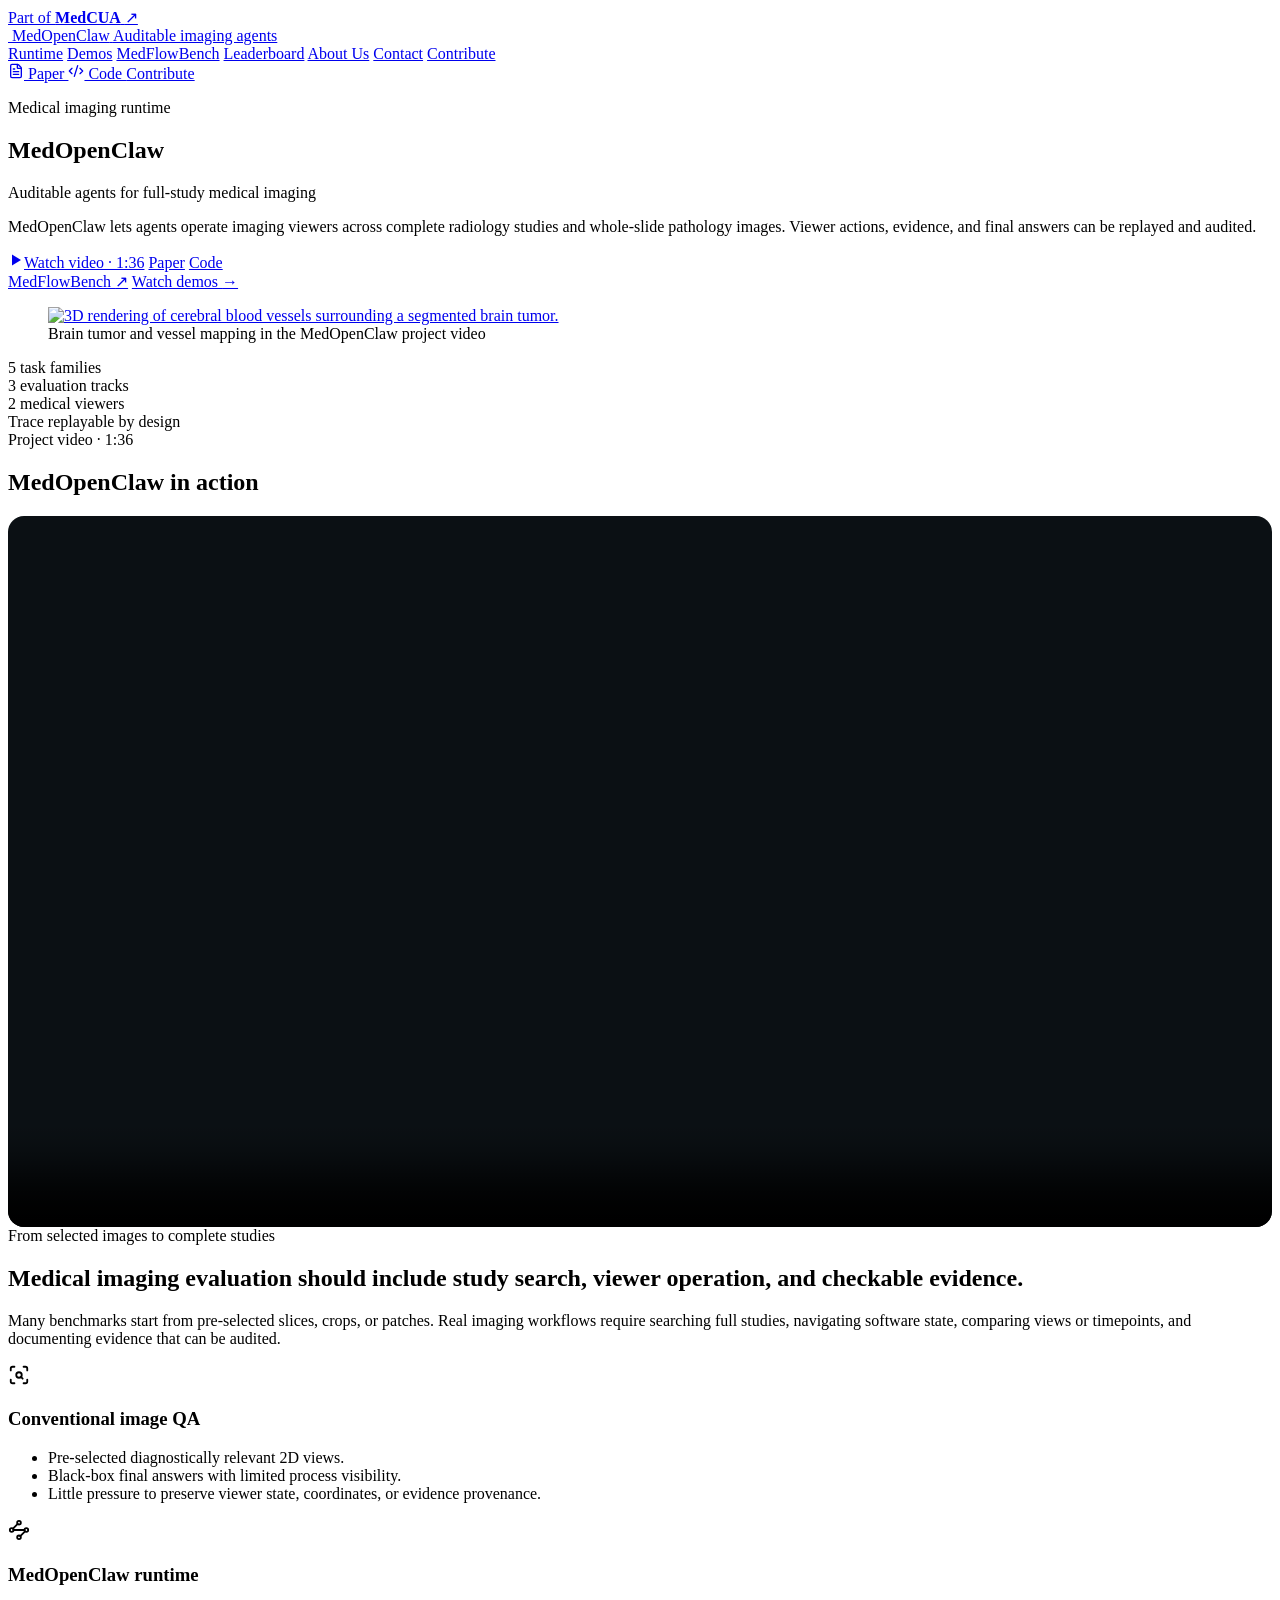
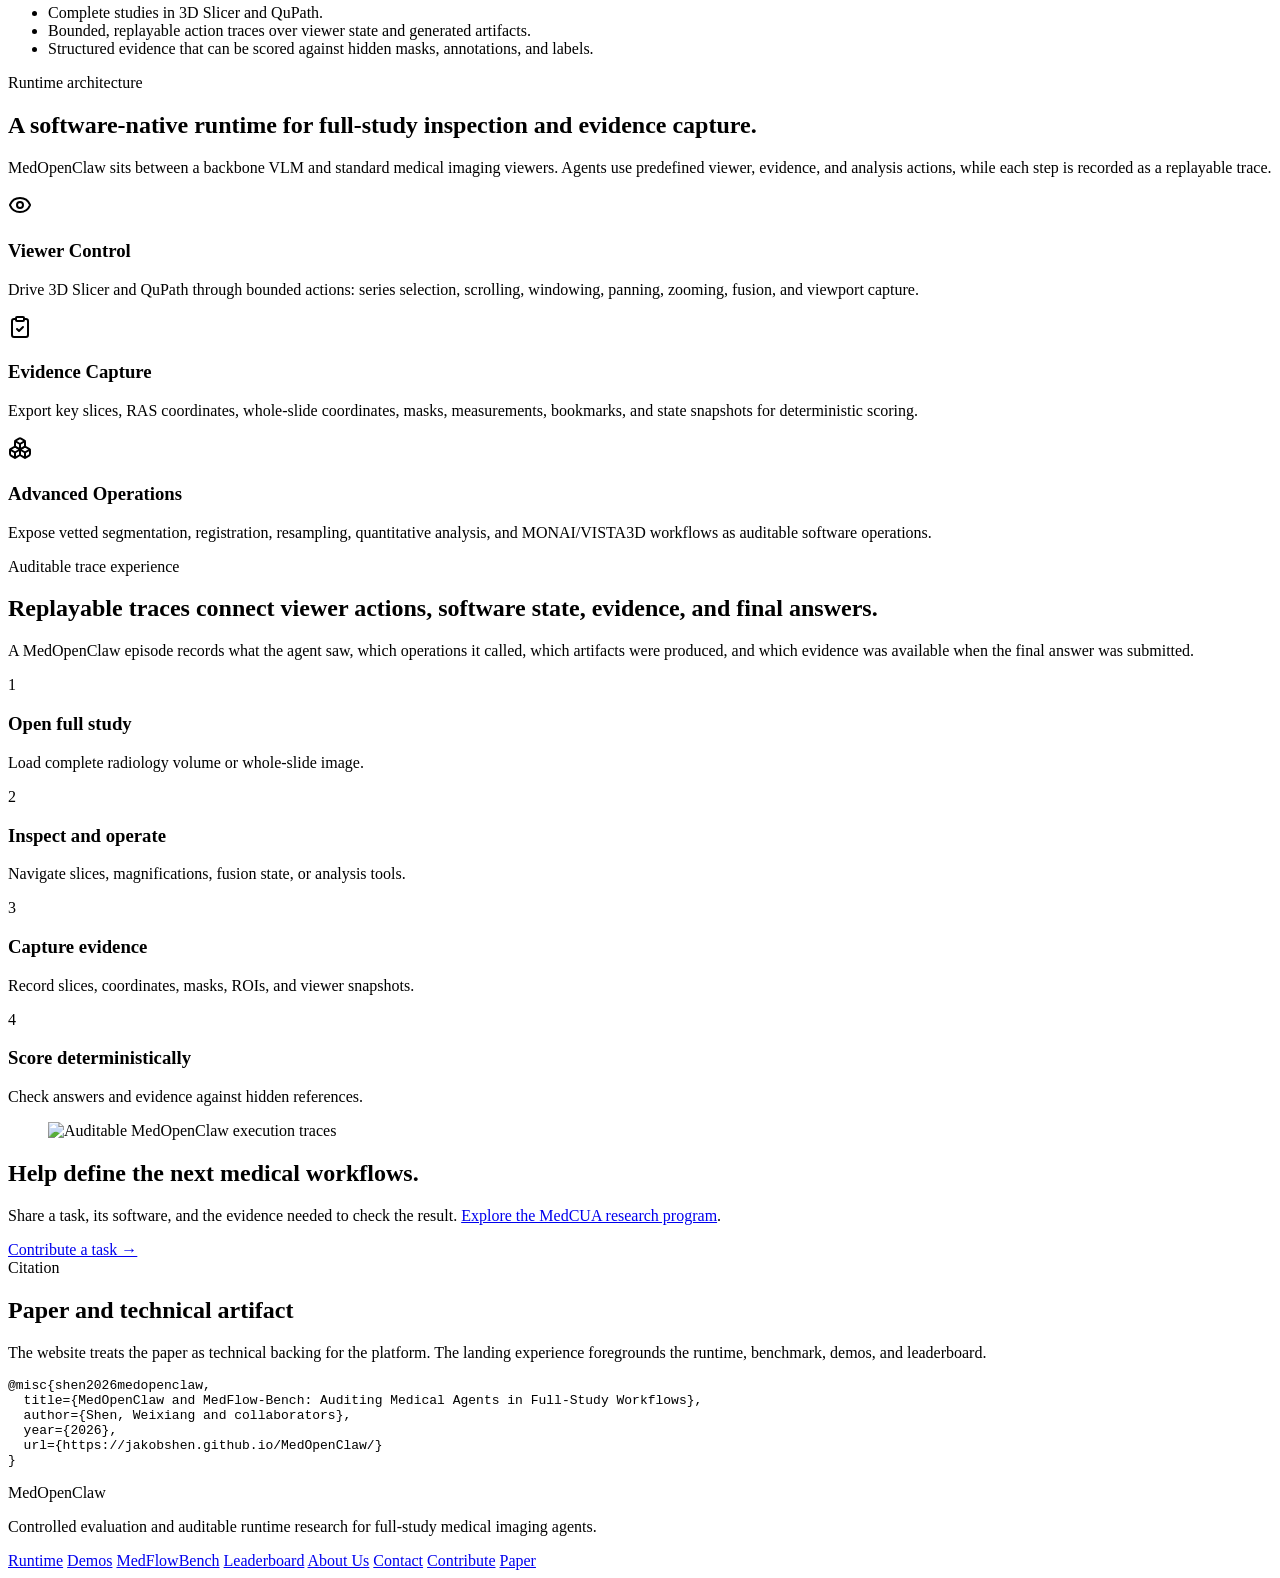
==== index.html @ 50b9b982 "Match the new MedCUA look - Rework the theme layer (assets/medcua-theme.css): light header and   "Pa" ====
<!DOCTYPE html><html lang="en"> <head><meta charset="UTF-8"><meta name="viewport" content="width=device-width, initial-scale=1.0"><meta name="description" content="MedOpenClaw is an auditable runtime for medical imaging agents operating full studies in 3D Slicer and QuPath."><link rel="canonical" href="https://jakobshen.github.io/MedOpenClaw/"><meta property="og:title" content="MedOpenClaw | Auditable medical imaging agents"><meta property="og:description" content="MedOpenClaw is an auditable runtime for medical imaging agents operating full studies in 3D Slicer and QuPath."><meta property="og:type" content="website"><meta property="og:image" content="/MedOpenClaw/assets/paper/main_figure.jpg"><meta name="twitter:card" content="summary_large_image"><meta name="twitter:title" content="MedOpenClaw | Auditable medical imaging agents"><meta name="twitter:description" content="MedOpenClaw is an auditable runtime for medical imaging agents operating full studies in 3D Slicer and QuPath."><meta name="twitter:image" content="/MedOpenClaw/assets/paper/main_figure.jpg"><title>MedOpenClaw | Auditable medical imaging agents</title><link rel="stylesheet" href="/MedOpenClaw/_astro/BaseLayout.DCfjidWG.css"><link rel="icon" href="/MedOpenClaw/assets/logo-lobster.png" type="image/png"><link rel="stylesheet" href="/MedOpenClaw/assets/medcua-theme.css?v=3"><meta name="theme-color" content="#072140"></head> <body> <div class="medcua-parent"><div class="shell"><a class="focus-ring" href="/MedCUA/">Part of <strong>MedCUA</strong> <span aria-hidden="true">↗</span></a></div></div> <header class="glass-nav sticky top-0 z-50"> <div class="shell flex min-h-16 items-center justify-between gap-4"> <a class="focus-ring flex items-center gap-3 rounded-full" href="/MedOpenClaw/" aria-label="MedOpenClaw home"> <span class="grid h-10 w-10 place-items-center rounded-full border border-line bg-white p-1 shadow-soft"> <img class="h-full w-full object-contain" src="/MedOpenClaw/assets/logo-lobster.png" alt=""> </span> <span class="leading-tight"> <span class="block text-sm font-black text-ink">MedOpenClaw</span> <span class="hidden text-xs font-semibold text-ink-soft sm:block">Auditable imaging agents</span> </span> </a> <nav class="hidden items-center gap-1 md:flex" aria-label="Primary navigation"> <a class="focus-ring rounded-full px-3 py-2 text-sm font-bold transition hover:bg-teal-soft hover:text-teal-deep bg-teal-soft text-teal-deep" aria-current="page" href="/MedOpenClaw/">Runtime</a> <a class="focus-ring rounded-full px-3 py-2 text-sm font-bold transition hover:bg-teal-soft hover:text-teal-deep text-ink-soft" href="/MedOpenClaw/demos/">Demos</a> <a class="focus-ring rounded-full px-3 py-2 text-sm font-bold transition hover:bg-teal-soft hover:text-teal-deep text-ink-soft" href="/MedOpenClaw/medflowbench/">MedFlowBench</a> <a class="focus-ring rounded-full px-3 py-2 text-sm font-bold transition hover:bg-teal-soft hover:text-teal-deep text-ink-soft" href="/MedOpenClaw/leaderboard/">Leaderboard</a> <a class="focus-ring rounded-full px-3 py-2 text-sm font-bold transition hover:bg-teal-soft hover:text-teal-deep text-ink-soft" href="/MedOpenClaw/about/">About Us</a> <a class="focus-ring rounded-full px-3 py-2 text-sm font-bold transition hover:bg-teal-soft hover:text-teal-deep text-ink-soft" href="/MedOpenClaw/contact/">Contact</a>  <a class="focus-ring rounded-full px-3 py-2 text-sm font-bold transition hover:bg-teal-soft hover:text-teal-deep text-ink-soft" href="/MedCUA/contribute/">Contribute</a> </nav> <div class="flex items-center gap-2"> <a class="focus-ring hidden items-center gap-2 rounded-full border border-line bg-white px-3 py-2 text-sm font-bold text-ink-soft transition hover:border-teal-deep hover:text-teal-deep sm:inline-flex" href="https://arxiv.org/abs/2603.24649"> <svg xmlns="http://www.w3.org/2000/svg" width="16" height="16" viewBox="0 0 24 24" fill="none" stroke="currentColor" stroke-width="2" stroke-linecap="round" stroke-linejoin="round" aria-hidden="true" class="lucide lucide-file-text"> <path d="M6 22a2 2 0 0 1-2-2V4a2 2 0 0 1 2-2h8a2.4 2.4 0 0 1 1.704.706l3.588 3.588A2.4 2.4 0 0 1 20 8v12a2 2 0 0 1-2 2z"></path><path d="M14 2v5a1 1 0 0 0 1 1h5"></path><path d="M10 9H8"></path><path d="M16 13H8"></path><path d="M16 17H8"></path>  </svg>
Paper
</a> <a class="focus-ring inline-flex items-center gap-2 rounded-full bg-ink px-3 py-2 text-sm font-bold text-white transition hover:bg-teal-deep" href="https://github.com/jakobshen/MedOpenClaw"> <svg xmlns="http://www.w3.org/2000/svg" width="16" height="16" viewBox="0 0 24 24" fill="none" stroke="currentColor" stroke-width="2" stroke-linecap="round" stroke-linejoin="round" aria-hidden="true" class="lucide lucide-code-xml"> <path d="m18 16 4-4-4-4"></path><path d="m6 8-4 4 4 4"></path><path d="m14.5 4-5 16"></path>  </svg>
Code
</a> <a class="focus-ring inline-flex items-center gap-2 rounded-full border border-line bg-white px-3 py-2 text-sm font-bold text-ink-soft transition hover:border-blue-deep hover:text-blue-deep md:hidden medcua-mobile-link" href="/MedCUA/contribute/">Contribute</a> </div> </div> </header> <main>  <section class="shell project-hero project-hero-grid" aria-labelledby="runtime-heading">
  <div>
    <p class="project-kicker">Medical imaging runtime</p>
    <h1 id="runtime-heading" class="runtime-title">MedOpenClaw</h1>
    <p class="project-deck">Auditable agents for full-study medical imaging</p>
    <p class="project-lede">MedOpenClaw lets agents operate imaging viewers across complete radiology studies and whole-slide pathology images. Viewer actions, evidence, and final answers can be replayed and audited.</p>
    <div class="project-actions">
      <a class="project-button project-button-primary focus-ring" href="#project-film"><svg width="16" height="16" viewBox="0 0 16 16" fill="currentColor" aria-hidden="true"><path d="M4 2.5v11l9-5.5z"/></svg>Watch video · 1:36</a>
      <a class="project-button focus-ring" href="https://arxiv.org/abs/2603.24649">Paper</a>
      <a class="project-button focus-ring" href="https://github.com/jakobshen/MedOpenClaw">Code</a>
    </div>
    <div class="project-hero-links">
      <a class="focus-ring" href="/MedOpenClaw/medflowbench/">MedFlowBench <span aria-hidden="true">↗</span></a>
      <a class="focus-ring" href="/MedOpenClaw/demos/">Watch demos <span aria-hidden="true">→</span></a>
    </div>
  </div>
  <figure class="project-hero-figure">
    <a class="focus-ring" href="#project-film" aria-label="Watch the MedOpenClaw project video">
      <img src="/MedOpenClaw/assets/videos/medopenclaw-promo-poster.jpg" width="1280" height="720" alt="3D rendering of cerebral blood vessels surrounding a segmented brain tumor.">
    </a>
    <figcaption>Brain tumor and vessel mapping in the MedOpenClaw project video</figcaption>
  </figure>
</section> <section class="border-b border-line bg-white py-5"> <div class="shell grid gap-3 sm:grid-cols-2 lg:grid-cols-4"> <div class="flex min-h-20 items-center justify-between rounded-lg border border-line bg-surface px-5"> <span class="text-3xl font-black text-ink">5</span> <span class="max-w-32 text-right text-sm font-bold leading-5 text-ink-soft">task families</span> </div><div class="flex min-h-20 items-center justify-between rounded-lg border border-line bg-surface px-5"> <span class="text-3xl font-black text-ink">3</span> <span class="max-w-32 text-right text-sm font-bold leading-5 text-ink-soft">evaluation tracks</span> </div><div class="flex min-h-20 items-center justify-between rounded-lg border border-line bg-surface px-5"> <span class="text-3xl font-black text-ink">2</span> <span class="max-w-32 text-right text-sm font-bold leading-5 text-ink-soft">medical viewers</span> </div><div class="flex min-h-20 items-center justify-between rounded-lg border border-line bg-surface px-5"> <span class="text-3xl font-black text-ink">Trace</span> <span class="max-w-32 text-right text-sm font-bold leading-5 text-ink-soft">replayable by design</span> </div> </div> </section> <section id="project-film" class="section-pad-tight bg-white" aria-labelledby="project-film-title" style="scroll-margin-top:5rem">
  <div class="shell">
    <span class="eyebrow">Project video · 1:36</span>
    <h2 id="project-film-title" class="mt-3 text-3xl font-black text-ink">MedOpenClaw in action</h2>
    <video controls playsinline preload="none" width="1920" height="1080" aria-label="MedOpenClaw project video" poster="/MedOpenClaw/assets/videos/medopenclaw-promo-poster.jpg" style="display:block;width:100%;height:auto;aspect-ratio:16/9;margin-top:1.25rem;border-radius:1rem;background:#0b1014">
      <source src="/MedOpenClaw/assets/videos/MedOpenClaw_promo_v5_web.mp4" type="video/mp4">
      <a href="/MedOpenClaw/assets/videos/MedOpenClaw_promo_v5_web.mp4">Watch the MP4 video</a>
    </video>
  </div>
</section>
<section id="overview" class="section-pad bg-surface"> <div class="shell"> <div class="max-w-3xl"> <span class="eyebrow">From selected images to complete studies</span> <h2 class="mt-5 text-3xl font-black leading-tight text-ink md:text-5xl">Medical imaging evaluation should include study search, viewer operation, and checkable evidence.</h2> <p class="mt-4 text-lg leading-8 text-ink-soft">Many benchmarks start from pre-selected slices, crops, or patches. Real imaging workflows require searching full studies, navigating software state, comparing views or timepoints, and documenting evidence that can be audited.</p> </div> <div class="mt-10 grid gap-5 lg:grid-cols-2"> <article class="metric-card p-6"> <div class="flex items-center gap-3"> <span class="grid h-11 w-11 place-items-center rounded-full bg-rose-50 text-rose-deep"> <svg xmlns="http://www.w3.org/2000/svg" width="22" height="22" viewBox="0 0 24 24" fill="none" stroke="currentColor" stroke-width="2" stroke-linecap="round" stroke-linejoin="round" aria-hidden="true" class="lucide lucide-scan-search"> <path d="M3 7V5a2 2 0 0 1 2-2h2"></path><path d="M17 3h2a2 2 0 0 1 2 2v2"></path><path d="M21 17v2a2 2 0 0 1-2 2h-2"></path><path d="M7 21H5a2 2 0 0 1-2-2v-2"></path><circle cx="12" cy="12" r="3"></circle><path d="m16 16-1.9-1.9"></path>  </svg> </span> <h3 class="text-xl font-black text-ink">Conventional image QA</h3> </div> <ul class="mt-6 space-y-4 text-base leading-7 text-ink-soft"> <li>Pre-selected diagnostically relevant 2D views.</li> <li>Black-box final answers with limited process visibility.</li> <li>Little pressure to preserve viewer state, coordinates, or evidence provenance.</li> </ul> </article> <article class="metric-card p-6"> <div class="flex items-center gap-3"> <span class="grid h-11 w-11 place-items-center rounded-full bg-teal-soft text-teal-deep"> <svg xmlns="http://www.w3.org/2000/svg" width="22" height="22" viewBox="0 0 24 24" fill="none" stroke="currentColor" stroke-width="2" stroke-linecap="round" stroke-linejoin="round" aria-hidden="true" class="lucide lucide-waypoints"> <path d="m10.586 5.414-5.172 5.172"></path><path d="m18.586 13.414-5.172 5.172"></path><path d="M6 12h12"></path><circle cx="12" cy="20" r="2"></circle><circle cx="12" cy="4" r="2"></circle><circle cx="20" cy="12" r="2"></circle><circle cx="4" cy="12" r="2"></circle>  </svg> </span> <h3 class="text-xl font-black text-ink">MedOpenClaw runtime</h3> </div> <ul class="mt-6 space-y-4 text-base leading-7 text-ink-soft"> <li>Complete studies in 3D Slicer and QuPath.</li> <li>Bounded, replayable action traces over viewer state and generated artifacts.</li> <li>Structured evidence that can be scored against hidden masks, annotations, and labels.</li> </ul> </article> </div> </div> </section> <section id="runtime" class="section-pad bg-white"> <div class="shell"> <div class="max-w-3xl"> <span class="eyebrow">Runtime architecture</span> <h2 class="mt-5 text-3xl font-black leading-tight text-ink md:text-5xl">A software-native runtime for full-study inspection and evidence capture.</h2> <p class="mt-4 text-lg leading-8 text-ink-soft">MedOpenClaw sits between a backbone VLM and standard medical imaging viewers. Agents use predefined viewer, evidence, and analysis actions, while each step is recorded as a replayable trace.</p> </div> <div class="mt-10 grid gap-5 lg:grid-cols-3"> <article class="metric-card p-6"> <span class="grid h-12 w-12 place-items-center rounded-lg bg-ink text-white"> <svg xmlns="http://www.w3.org/2000/svg" width="24" height="24" viewBox="0 0 24 24" fill="none" stroke="currentColor" stroke-width="2" stroke-linecap="round" stroke-linejoin="round" aria-hidden="true" class="lucide lucide-eye"> <path d="M2.062 12.348a1 1 0 0 1 0-.696 10.75 10.75 0 0 1 19.876 0 1 1 0 0 1 0 .696 10.75 10.75 0 0 1-19.876 0"></path><circle cx="12" cy="12" r="3"></circle>  </svg> </span> <h3 class="mt-6 text-xl font-black text-ink">Viewer Control</h3> <p class="mt-4 text-base leading-7 text-ink-soft">Drive 3D Slicer and QuPath through bounded actions: series selection, scrolling, windowing, panning, zooming, fusion, and viewport capture.</p> </article><article class="metric-card p-6"> <span class="grid h-12 w-12 place-items-center rounded-lg bg-ink text-white"> <svg xmlns="http://www.w3.org/2000/svg" width="24" height="24" viewBox="0 0 24 24" fill="none" stroke="currentColor" stroke-width="2" stroke-linecap="round" stroke-linejoin="round" aria-hidden="true" class="lucide lucide-clipboard-check"> <rect width="8" height="4" x="8" y="2" rx="1" ry="1"></rect><path d="M16 4h2a2 2 0 0 1 2 2v14a2 2 0 0 1-2 2H6a2 2 0 0 1-2-2V6a2 2 0 0 1 2-2h2"></path><path d="m9 14 2 2 4-4"></path>  </svg> </span> <h3 class="mt-6 text-xl font-black text-ink">Evidence Capture</h3> <p class="mt-4 text-base leading-7 text-ink-soft">Export key slices, RAS coordinates, whole-slide coordinates, masks, measurements, bookmarks, and state snapshots for deterministic scoring.</p> </article><article class="metric-card p-6"> <span class="grid h-12 w-12 place-items-center rounded-lg bg-ink text-white"> <svg xmlns="http://www.w3.org/2000/svg" width="24" height="24" viewBox="0 0 24 24" fill="none" stroke="currentColor" stroke-width="2" stroke-linecap="round" stroke-linejoin="round" aria-hidden="true" class="lucide lucide-boxes"> <path d="M2.97 12.92A2 2 0 0 0 2 14.63v3.24a2 2 0 0 0 .97 1.71l3 1.8a2 2 0 0 0 2.06 0L12 19v-5.5l-5-3-4.03 2.42Z"></path><path d="m7 16.5-4.74-2.85"></path><path d="m7 16.5 5-3"></path><path d="M7 16.5v5.17"></path><path d="M12 13.5V19l3.97 2.38a2 2 0 0 0 2.06 0l3-1.8a2 2 0 0 0 .97-1.71v-3.24a2 2 0 0 0-.97-1.71L17 10.5l-5 3Z"></path><path d="m17 16.5-5-3"></path><path d="m17 16.5 4.74-2.85"></path><path d="M17 16.5v5.17"></path><path d="M7.97 4.42A2 2 0 0 0 7 6.13v4.37l5 3 5-3V6.13a2 2 0 0 0-.97-1.71l-3-1.8a2 2 0 0 0-2.06 0l-3 1.8Z"></path><path d="M12 8 7.26 5.15"></path><path d="m12 8 4.74-2.85"></path><path d="M12 13.5V8"></path>  </svg> </span> <h3 class="mt-6 text-xl font-black text-ink">Advanced Operations</h3> <p class="mt-4 text-base leading-7 text-ink-soft">Expose vetted segmentation, registration, resampling, quantitative analysis, and MONAI/VISTA3D workflows as auditable software operations.</p> </article> </div> </div> </section> <section class="section-pad bg-surface"> <div class="shell"> <div class="grid gap-10 lg:grid-cols-[0.82fr_1.18fr] lg:items-center"> <div> <div class="max-w-3xl"> <span class="eyebrow">Auditable trace experience</span> <h2 class="mt-5 text-3xl font-black leading-tight text-ink md:text-5xl">Replayable traces connect viewer actions, software state, evidence, and final answers.</h2> <p class="mt-4 text-lg leading-8 text-ink-soft">A MedOpenClaw episode records what the agent saw, which operations it called, which artifacts were produced, and which evidence was available when the final answer was submitted.</p> </div> <div class="mt-8 grid gap-4"> <div class="flex gap-4 rounded-lg border border-line bg-white p-4"> <span class="grid h-9 w-9 shrink-0 place-items-center rounded-full bg-teal-deep text-sm font-black text-white">1</span> <div> <h3 class="font-black text-ink">Open full study</h3> <p class="mt-1 text-sm leading-6 text-ink-soft">Load complete radiology volume or whole-slide image.</p> </div> </div><div class="flex gap-4 rounded-lg border border-line bg-white p-4"> <span class="grid h-9 w-9 shrink-0 place-items-center rounded-full bg-teal-deep text-sm font-black text-white">2</span> <div> <h3 class="font-black text-ink">Inspect and operate</h3> <p class="mt-1 text-sm leading-6 text-ink-soft">Navigate slices, magnifications, fusion state, or analysis tools.</p> </div> </div><div class="flex gap-4 rounded-lg border border-line bg-white p-4"> <span class="grid h-9 w-9 shrink-0 place-items-center rounded-full bg-teal-deep text-sm font-black text-white">3</span> <div> <h3 class="font-black text-ink">Capture evidence</h3> <p class="mt-1 text-sm leading-6 text-ink-soft">Record slices, coordinates, masks, ROIs, and viewer snapshots.</p> </div> </div><div class="flex gap-4 rounded-lg border border-line bg-white p-4"> <span class="grid h-9 w-9 shrink-0 place-items-center rounded-full bg-teal-deep text-sm font-black text-white">4</span> <div> <h3 class="font-black text-ink">Score deterministically</h3> <p class="mt-1 text-sm leading-6 text-ink-soft">Check answers and evidence against hidden references.</p> </div> </div> </div> </div> <figure class="wide-figure"> <img class="max-h-[720px] w-full object-contain" src="/MedOpenClaw/assets/paper/rad_open_claw_demo_figure_merged_editable_final.png" alt="Auditable MedOpenClaw execution traces" loading="lazy"> </figure> </div> </div> </section> <section class="border-t border-line bg-teal-soft py-10" aria-labelledby="contribute-title"><div class="shell flex flex-col gap-5 md:flex-row md:items-center md:justify-between"><div><h2 id="contribute-title" class="text-2xl font-black text-ink">Help define the next medical workflows.</h2><p class="mt-3 text-base leading-7 text-ink-soft">Share a task, its software, and the evidence needed to check the result. <a class="focus-ring font-bold text-teal-deep hover:underline" href="/MedCUA/">Explore the MedCUA research program</a>.</p></div><a class="focus-ring inline-flex items-center justify-center rounded-full bg-ink px-5 py-3 text-sm font-black text-white transition hover:bg-teal-deep" href="/MedCUA/contribute/">Contribute a task →</a></div></section> <section id="citation" class="section-pad-tight bg-white"> <div class="shell grid gap-8 lg:grid-cols-[0.72fr_1.28fr]"> <div> <span class="eyebrow">Citation</span> <h2 class="mt-5 text-3xl font-black leading-tight text-ink">Paper and technical artifact</h2> <p class="mt-4 text-base leading-7 text-ink-soft">
The website treats the paper as technical backing for the platform. The landing experience foregrounds the runtime, benchmark, demos, and leaderboard.
</p> </div> <pre class="overflow-x-auto rounded-lg border border-line bg-surface p-5 text-sm leading-6 text-ink-soft"><code>@misc{shen2026medopenclaw,
  title={MedOpenClaw and MedFlow-Bench: Auditing Medical Agents in Full-Study Workflows},
  author={Shen, Weixiang and collaborators},
  year={2026},
  url={https://jakobshen.github.io/MedOpenClaw/}
}</code></pre> </div> </section>  </main> <div class="image-lightbox" data-lightbox hidden> <button class="image-lightbox__backdrop" type="button" data-lightbox-close aria-label="Close enlarged image"></button> <figure class="image-lightbox__figure"> <button class="image-lightbox__close focus-ring" type="button" data-lightbox-close aria-label="Close enlarged image">Close</button> <img data-lightbox-image alt=""> </figure> </div> <footer class="border-t border-line bg-white py-10"> <div class="shell flex flex-col gap-5 md:flex-row md:items-center md:justify-between"> <div> <p class="text-sm font-bold text-ink">MedOpenClaw</p> <p class="mt-1 max-w-2xl text-sm leading-6 text-ink-soft">
Controlled evaluation and auditable runtime research for full-study medical imaging agents.
</p> </div> <div class="flex flex-wrap gap-3 text-sm font-semibold text-ink-soft"> <a class="focus-ring rounded px-1 hover:text-teal-deep" href="/MedOpenClaw/">Runtime</a> <a class="focus-ring rounded px-1 hover:text-teal-deep" href="/MedOpenClaw/demos/">Demos</a> <a class="focus-ring rounded px-1 hover:text-teal-deep" href="/MedOpenClaw/medflowbench/">MedFlowBench</a> <a class="focus-ring rounded px-1 hover:text-teal-deep" href="/MedOpenClaw/leaderboard/">Leaderboard</a> <a class="focus-ring rounded px-1 hover:text-teal-deep" href="/MedOpenClaw/about/">About Us</a> <a class="focus-ring rounded px-1 hover:text-teal-deep" href="/MedOpenClaw/contact/">Contact</a> <a class="focus-ring rounded px-1 hover:text-teal-deep" href="/MedCUA/contribute/">Contribute</a> <a class="focus-ring rounded px-1 hover:text-teal-deep" href="https://arxiv.org/abs/2603.24649">Paper</a> </div> </div> </footer> <script type="module">const t=document.querySelector("[data-lightbox]"),o=document.querySelector("[data-lightbox-image]"),a=document.querySelectorAll("[data-lightbox-src]"),c=()=>{!t||!(t instanceof HTMLElement)||!(o instanceof HTMLImageElement)||(t.hidden=!0,o.removeAttribute("src"),o.alt="",document.body.classList.remove("overflow-hidden"))};a.forEach(e=>{e.addEventListener("click",()=>{if(!t||!(t instanceof HTMLElement)||!(o instanceof HTMLImageElement))return;const n=e.getAttribute("data-lightbox-src");n&&(o.src=n,o.alt=e.getAttribute("data-lightbox-alt")||"Enlarged image",t.hidden=!1,document.body.classList.add("overflow-hidden"))})});document.querySelectorAll("[data-lightbox-close]").forEach(e=>{e.addEventListener("click",c)});document.addEventListener("keydown",e=>{e.key==="Escape"&&c()});</script> </body> </html>
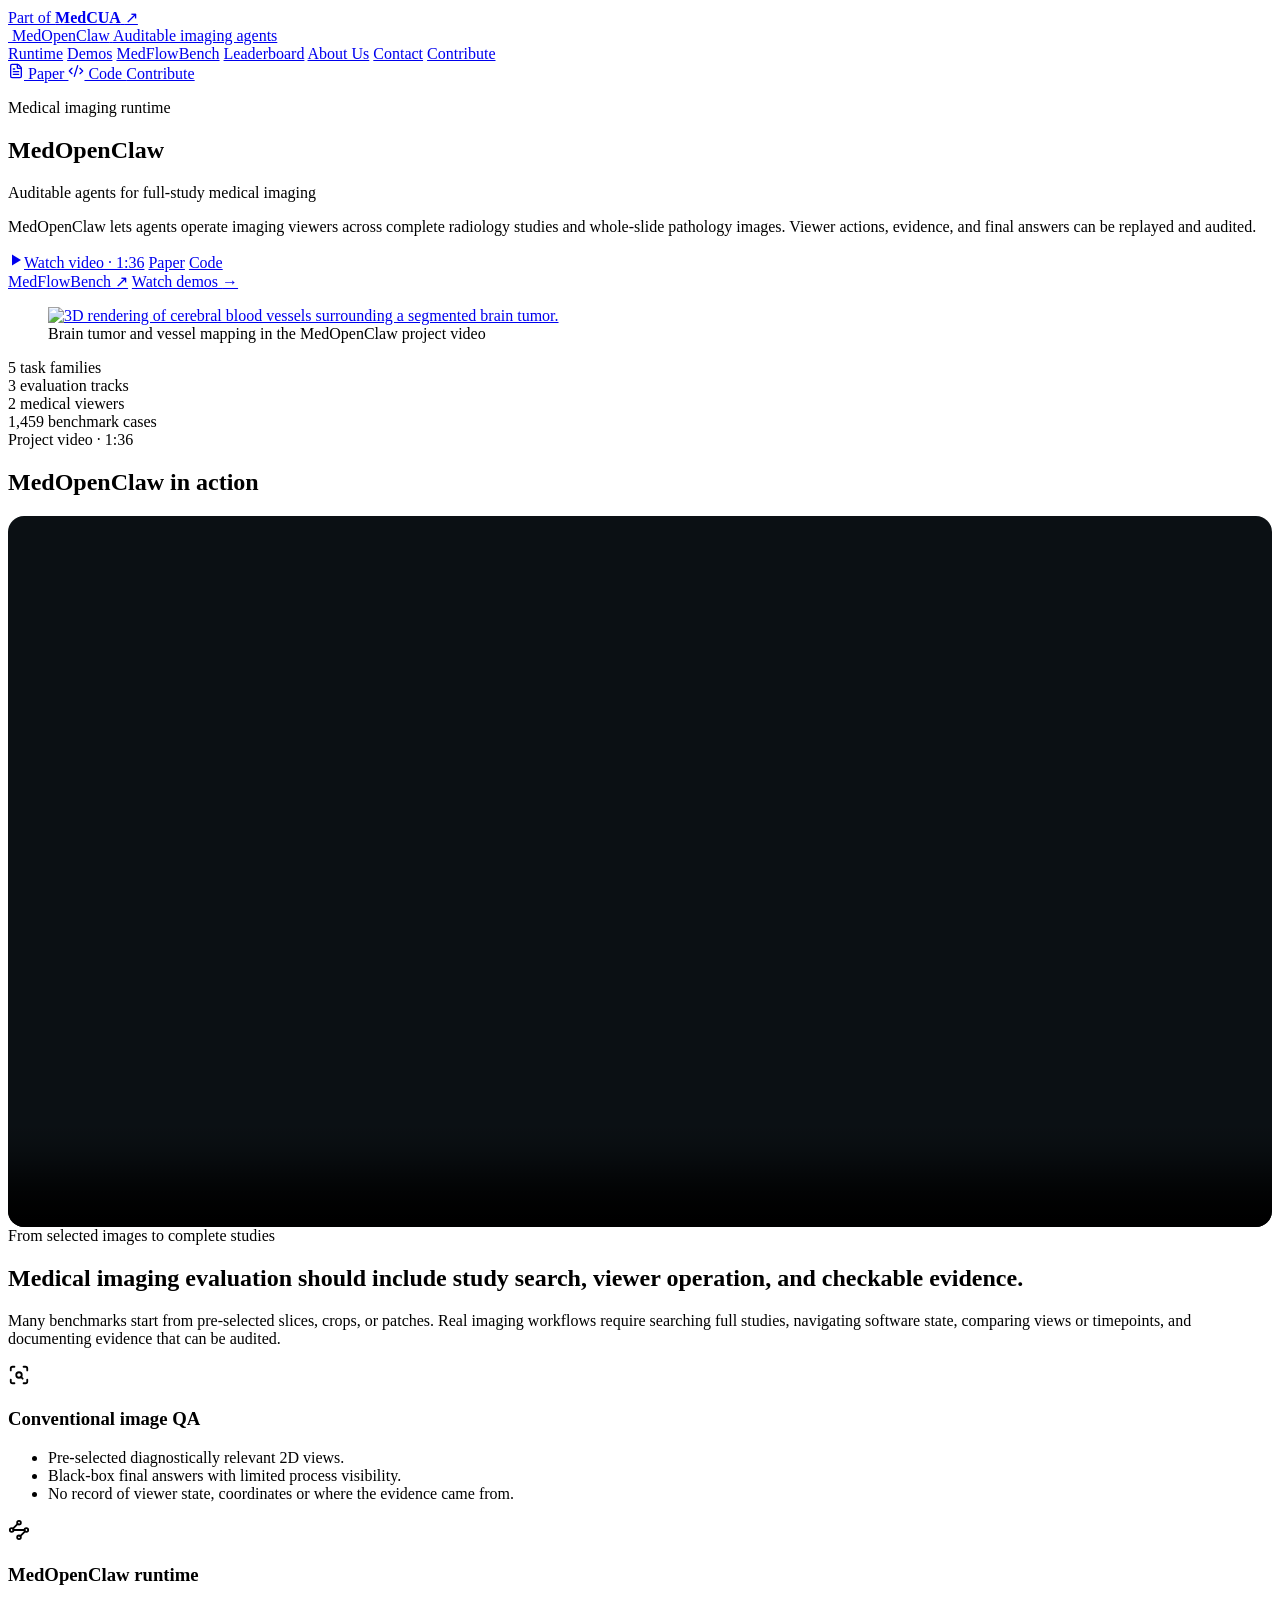
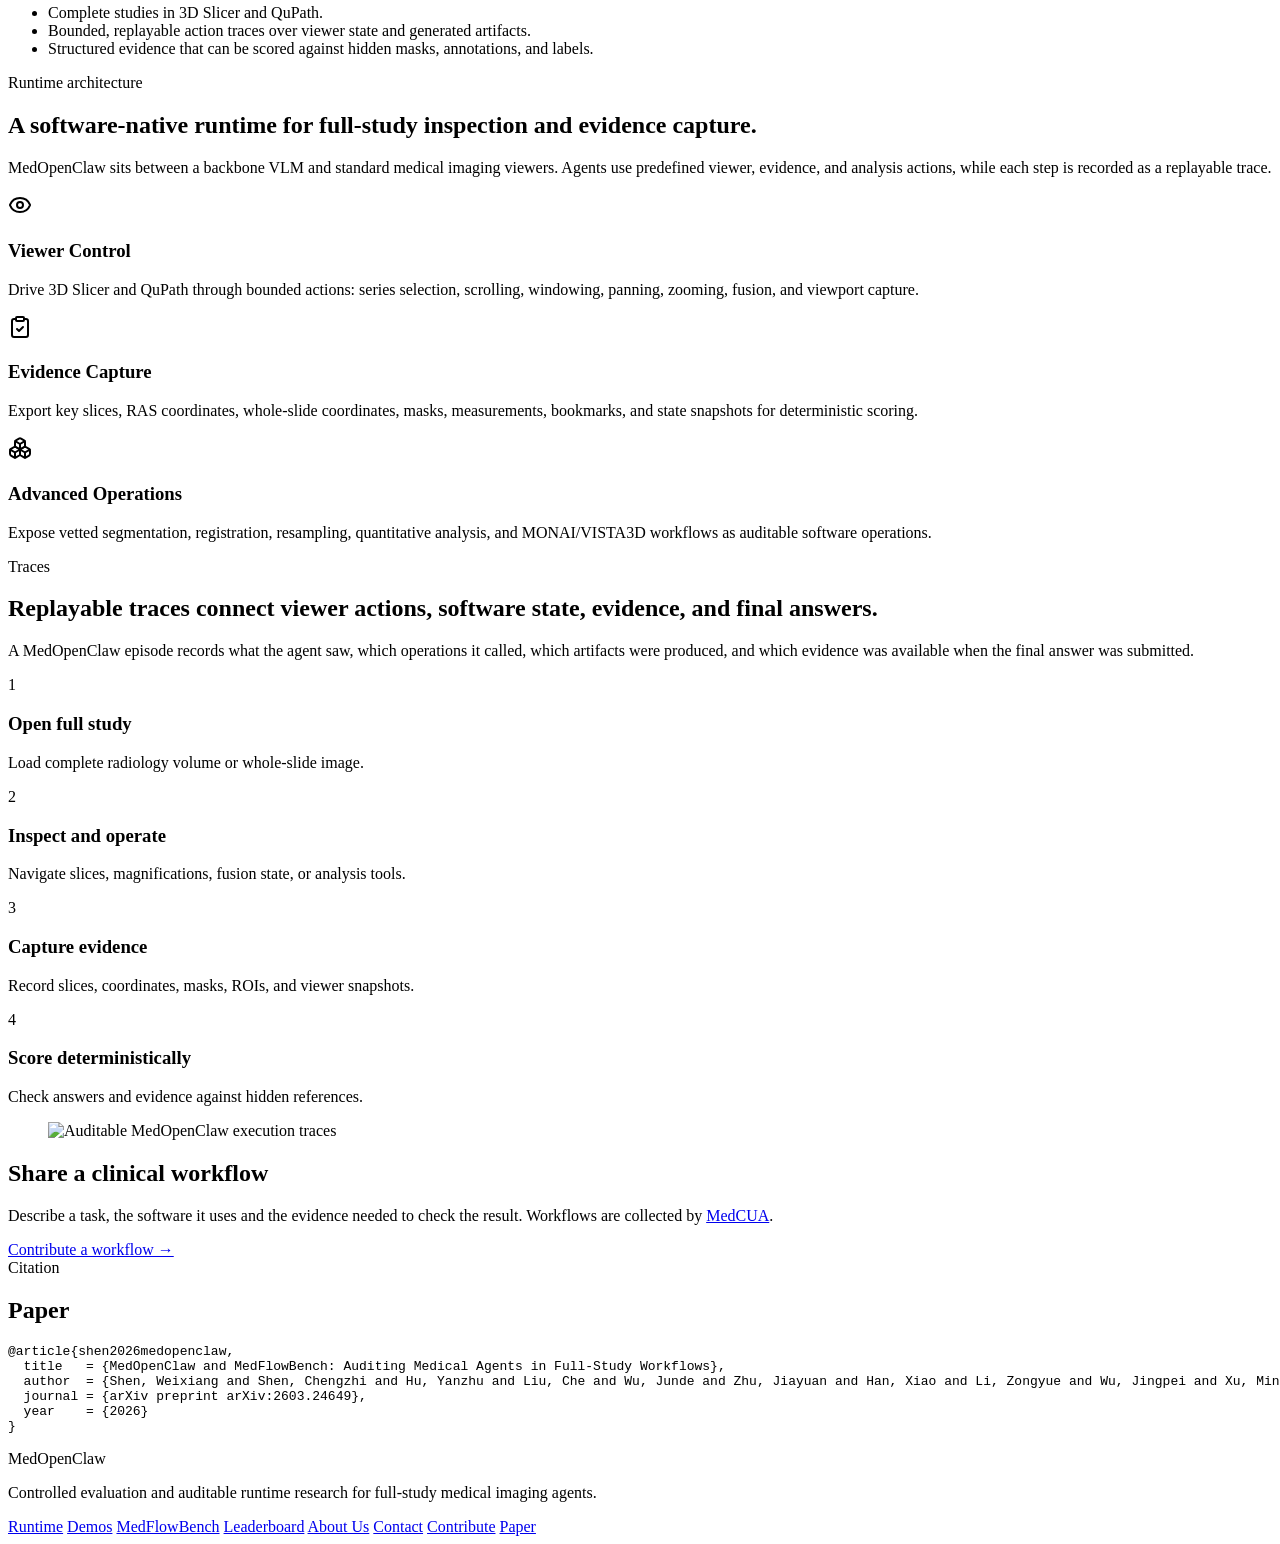
==== commit 90c8da43: "Remove notes about the website from the page copy - Delete sentences that describe pages, figures an" ====
--- a/index.html
+++ b/index.html
@@ -1,4 +1,4 @@
-<!DOCTYPE html><html lang="en"> <head><meta charset="UTF-8"><meta name="viewport" content="width=device-width, initial-scale=1.0"><meta name="description" content="MedOpenClaw is an auditable runtime for medical imaging agents operating full studies in 3D Slicer and QuPath."><link rel="canonical" href="https://jakobshen.github.io/MedOpenClaw/"><meta property="og:title" content="MedOpenClaw | Auditable medical imaging agents"><meta property="og:description" content="MedOpenClaw is an auditable runtime for medical imaging agents operating full studies in 3D Slicer and QuPath."><meta property="og:type" content="website"><meta property="og:image" content="/MedOpenClaw/assets/paper/main_figure.jpg"><meta name="twitter:card" content="summary_large_image"><meta name="twitter:title" content="MedOpenClaw | Auditable medical imaging agents"><meta name="twitter:description" content="MedOpenClaw is an auditable runtime for medical imaging agents operating full studies in 3D Slicer and QuPath."><meta name="twitter:image" content="/MedOpenClaw/assets/paper/main_figure.jpg"><title>MedOpenClaw | Auditable medical imaging agents</title><link rel="stylesheet" href="/MedOpenClaw/_astro/BaseLayout.DCfjidWG.css"><link rel="icon" href="/MedOpenClaw/assets/logo-lobster.png" type="image/png"><link rel="stylesheet" href="/MedOpenClaw/assets/medcua-theme.css?v=3"><meta name="theme-color" content="#072140"></head> <body> <div class="medcua-parent"><div class="shell"><a class="focus-ring" href="/MedCUA/">Part of <strong>MedCUA</strong> <span aria-hidden="true">↗</span></a></div></div> <header class="glass-nav sticky top-0 z-50"> <div class="shell flex min-h-16 items-center justify-between gap-4"> <a class="focus-ring flex items-center gap-3 rounded-full" href="/MedOpenClaw/" aria-label="MedOpenClaw home"> <span class="grid h-10 w-10 place-items-center rounded-full border border-line bg-white p-1 shadow-soft"> <img class="h-full w-full object-contain" src="/MedOpenClaw/assets/logo-lobster.png" alt=""> </span> <span class="leading-tight"> <span class="block text-sm font-black text-ink">MedOpenClaw</span> <span class="hidden text-xs font-semibold text-ink-soft sm:block">Auditable imaging agents</span> </span> </a> <nav class="hidden items-center gap-1 md:flex" aria-label="Primary navigation"> <a class="focus-ring rounded-full px-3 py-2 text-sm font-bold transition hover:bg-teal-soft hover:text-teal-deep bg-teal-soft text-teal-deep" aria-current="page" href="/MedOpenClaw/">Runtime</a> <a class="focus-ring rounded-full px-3 py-2 text-sm font-bold transition hover:bg-teal-soft hover:text-teal-deep text-ink-soft" href="/MedOpenClaw/demos/">Demos</a> <a class="focus-ring rounded-full px-3 py-2 text-sm font-bold transition hover:bg-teal-soft hover:text-teal-deep text-ink-soft" href="/MedOpenClaw/medflowbench/">MedFlowBench</a> <a class="focus-ring rounded-full px-3 py-2 text-sm font-bold transition hover:bg-teal-soft hover:text-teal-deep text-ink-soft" href="/MedOpenClaw/leaderboard/">Leaderboard</a> <a class="focus-ring rounded-full px-3 py-2 text-sm font-bold transition hover:bg-teal-soft hover:text-teal-deep text-ink-soft" href="/MedOpenClaw/about/">About Us</a> <a class="focus-ring rounded-full px-3 py-2 text-sm font-bold transition hover:bg-teal-soft hover:text-teal-deep text-ink-soft" href="/MedOpenClaw/contact/">Contact</a>  <a class="focus-ring rounded-full px-3 py-2 text-sm font-bold transition hover:bg-teal-soft hover:text-teal-deep text-ink-soft" href="/MedCUA/contribute/">Contribute</a> </nav> <div class="flex items-center gap-2"> <a class="focus-ring hidden items-center gap-2 rounded-full border border-line bg-white px-3 py-2 text-sm font-bold text-ink-soft transition hover:border-teal-deep hover:text-teal-deep sm:inline-flex" href="https://arxiv.org/abs/2603.24649"> <svg xmlns="http://www.w3.org/2000/svg" width="16" height="16" viewBox="0 0 24 24" fill="none" stroke="currentColor" stroke-width="2" stroke-linecap="round" stroke-linejoin="round" aria-hidden="true" class="lucide lucide-file-text"> <path d="M6 22a2 2 0 0 1-2-2V4a2 2 0 0 1 2-2h8a2.4 2.4 0 0 1 1.704.706l3.588 3.588A2.4 2.4 0 0 1 20 8v12a2 2 0 0 1-2 2z"></path><path d="M14 2v5a1 1 0 0 0 1 1h5"></path><path d="M10 9H8"></path><path d="M16 13H8"></path><path d="M16 17H8"></path>  </svg>
+<!DOCTYPE html><html lang="en"> <head><meta charset="UTF-8"><meta name="viewport" content="width=device-width, initial-scale=1.0"><meta name="description" content="MedOpenClaw is an auditable runtime for medical imaging agents operating full studies in 3D Slicer and QuPath."><link rel="canonical" href="https://jakobshen.github.io/MedOpenClaw/"><meta property="og:title" content="MedOpenClaw | Auditable medical imaging agents"><meta property="og:description" content="MedOpenClaw is an auditable runtime for medical imaging agents operating full studies in 3D Slicer and QuPath."><meta property="og:type" content="website"><meta property="og:image" content="/MedOpenClaw/assets/paper/main_figure.jpg"><meta name="twitter:card" content="summary_large_image"><meta name="twitter:title" content="MedOpenClaw | Auditable medical imaging agents"><meta name="twitter:description" content="MedOpenClaw is an auditable runtime for medical imaging agents operating full studies in 3D Slicer and QuPath."><meta name="twitter:image" content="/MedOpenClaw/assets/paper/main_figure.jpg"><title>MedOpenClaw | Auditable medical imaging agents</title><link rel="stylesheet" href="/MedOpenClaw/_astro/BaseLayout.DCfjidWG.css"><link rel="icon" href="/MedOpenClaw/assets/logo-lobster.png" type="image/png"><link rel="stylesheet" href="/MedOpenClaw/assets/medcua-theme.css?v=4"><meta name="theme-color" content="#072140"></head> <body> <div class="medcua-parent"><div class="shell"><a class="focus-ring" href="/MedCUA/">Part of <strong>MedCUA</strong> <span aria-hidden="true">↗</span></a></div></div> <header class="glass-nav sticky top-0 z-50"> <div class="shell flex min-h-16 items-center justify-between gap-4"> <a class="focus-ring flex items-center gap-3 rounded-full" href="/MedOpenClaw/" aria-label="MedOpenClaw home"> <span class="grid h-10 w-10 place-items-center rounded-full border border-line bg-white p-1 shadow-soft"> <img class="h-full w-full object-contain" src="/MedOpenClaw/assets/logo-lobster.png" alt=""> </span> <span class="leading-tight"> <span class="block text-sm font-black text-ink">MedOpenClaw</span> <span class="hidden text-xs font-semibold text-ink-soft sm:block">Auditable imaging agents</span> </span> </a> <nav class="hidden items-center gap-1 md:flex" aria-label="Primary navigation"> <a class="focus-ring rounded-full px-3 py-2 text-sm font-bold transition hover:bg-teal-soft hover:text-teal-deep bg-teal-soft text-teal-deep" aria-current="page" href="/MedOpenClaw/">Runtime</a> <a class="focus-ring rounded-full px-3 py-2 text-sm font-bold transition hover:bg-teal-soft hover:text-teal-deep text-ink-soft" href="/MedOpenClaw/demos/">Demos</a> <a class="focus-ring rounded-full px-3 py-2 text-sm font-bold transition hover:bg-teal-soft hover:text-teal-deep text-ink-soft" href="/MedOpenClaw/medflowbench/">MedFlowBench</a> <a class="focus-ring rounded-full px-3 py-2 text-sm font-bold transition hover:bg-teal-soft hover:text-teal-deep text-ink-soft" href="/MedOpenClaw/leaderboard/">Leaderboard</a> <a class="focus-ring rounded-full px-3 py-2 text-sm font-bold transition hover:bg-teal-soft hover:text-teal-deep text-ink-soft" href="/MedOpenClaw/about/">About Us</a> <a class="focus-ring rounded-full px-3 py-2 text-sm font-bold transition hover:bg-teal-soft hover:text-teal-deep text-ink-soft" href="/MedOpenClaw/contact/">Contact</a>  <a class="focus-ring rounded-full px-3 py-2 text-sm font-bold transition hover:bg-teal-soft hover:text-teal-deep text-ink-soft" href="/MedCUA/contribute/">Contribute</a> </nav> <div class="flex items-center gap-2"> <a class="focus-ring hidden items-center gap-2 rounded-full border border-line bg-white px-3 py-2 text-sm font-bold text-ink-soft transition hover:border-teal-deep hover:text-teal-deep sm:inline-flex" href="https://arxiv.org/abs/2603.24649"> <svg xmlns="http://www.w3.org/2000/svg" width="16" height="16" viewBox="0 0 24 24" fill="none" stroke="currentColor" stroke-width="2" stroke-linecap="round" stroke-linejoin="round" aria-hidden="true" class="lucide lucide-file-text"> <path d="M6 22a2 2 0 0 1-2-2V4a2 2 0 0 1 2-2h8a2.4 2.4 0 0 1 1.704.706l3.588 3.588A2.4 2.4 0 0 1 20 8v12a2 2 0 0 1-2 2z"></path><path d="M14 2v5a1 1 0 0 0 1 1h5"></path><path d="M10 9H8"></path><path d="M16 13H8"></path><path d="M16 17H8"></path>  </svg>
 Paper
 </a> <a class="focus-ring inline-flex items-center gap-2 rounded-full bg-ink px-3 py-2 text-sm font-bold text-white transition hover:bg-teal-deep" href="https://github.com/jakobshen/MedOpenClaw"> <svg xmlns="http://www.w3.org/2000/svg" width="16" height="16" viewBox="0 0 24 24" fill="none" stroke="currentColor" stroke-width="2" stroke-linecap="round" stroke-linejoin="round" aria-hidden="true" class="lucide lucide-code-xml"> <path d="m18 16 4-4-4-4"></path><path d="m6 8-4 4 4 4"></path><path d="m14.5 4-5 16"></path>  </svg>
 Code
@@ -24,7 +24,7 @@
     </a>
     <figcaption>Brain tumor and vessel mapping in the MedOpenClaw project video</figcaption>
   </figure>
-</section> <section class="border-b border-line bg-white py-5"> <div class="shell grid gap-3 sm:grid-cols-2 lg:grid-cols-4"> <div class="flex min-h-20 items-center justify-between rounded-lg border border-line bg-surface px-5"> <span class="text-3xl font-black text-ink">5</span> <span class="max-w-32 text-right text-sm font-bold leading-5 text-ink-soft">task families</span> </div><div class="flex min-h-20 items-center justify-between rounded-lg border border-line bg-surface px-5"> <span class="text-3xl font-black text-ink">3</span> <span class="max-w-32 text-right text-sm font-bold leading-5 text-ink-soft">evaluation tracks</span> </div><div class="flex min-h-20 items-center justify-between rounded-lg border border-line bg-surface px-5"> <span class="text-3xl font-black text-ink">2</span> <span class="max-w-32 text-right text-sm font-bold leading-5 text-ink-soft">medical viewers</span> </div><div class="flex min-h-20 items-center justify-between rounded-lg border border-line bg-surface px-5"> <span class="text-3xl font-black text-ink">Trace</span> <span class="max-w-32 text-right text-sm font-bold leading-5 text-ink-soft">replayable by design</span> </div> </div> </section> <section id="project-film" class="section-pad-tight bg-white" aria-labelledby="project-film-title" style="scroll-margin-top:5rem">
+</section> <section class="border-b border-line bg-white py-5"> <div class="shell grid gap-3 sm:grid-cols-2 lg:grid-cols-4"> <div class="flex min-h-20 items-center justify-between rounded-lg border border-line bg-surface px-5"> <span class="text-3xl font-black text-ink">5</span> <span class="max-w-32 text-right text-sm font-bold leading-5 text-ink-soft">task families</span> </div><div class="flex min-h-20 items-center justify-between rounded-lg border border-line bg-surface px-5"> <span class="text-3xl font-black text-ink">3</span> <span class="max-w-32 text-right text-sm font-bold leading-5 text-ink-soft">evaluation tracks</span> </div><div class="flex min-h-20 items-center justify-between rounded-lg border border-line bg-surface px-5"> <span class="text-3xl font-black text-ink">2</span> <span class="max-w-32 text-right text-sm font-bold leading-5 text-ink-soft">medical viewers</span> </div><div class="flex min-h-20 items-center justify-between rounded-lg border border-line bg-surface px-5"> <span class="text-3xl font-black text-ink">1,459</span> <span class="max-w-32 text-right text-sm font-bold leading-5 text-ink-soft">benchmark cases</span> </div> </div> </section> <section id="project-film" class="section-pad-tight bg-white" aria-labelledby="project-film-title" style="scroll-margin-top:5rem">
   <div class="shell">
     <span class="eyebrow">Project video · 1:36</span>
     <h2 id="project-film-title" class="mt-3 text-3xl font-black text-ink">MedOpenClaw in action</h2>
@@ -34,13 +34,11 @@
     </video>
   </div>
 </section>
-<section id="overview" class="section-pad bg-surface"> <div class="shell"> <div class="max-w-3xl"> <span class="eyebrow">From selected images to complete studies</span> <h2 class="mt-5 text-3xl font-black leading-tight text-ink md:text-5xl">Medical imaging evaluation should include study search, viewer operation, and checkable evidence.</h2> <p class="mt-4 text-lg leading-8 text-ink-soft">Many benchmarks start from pre-selected slices, crops, or patches. Real imaging workflows require searching full studies, navigating software state, comparing views or timepoints, and documenting evidence that can be audited.</p> </div> <div class="mt-10 grid gap-5 lg:grid-cols-2"> <article class="metric-card p-6"> <div class="flex items-center gap-3"> <span class="grid h-11 w-11 place-items-center rounded-full bg-rose-50 text-rose-deep"> <svg xmlns="http://www.w3.org/2000/svg" width="22" height="22" viewBox="0 0 24 24" fill="none" stroke="currentColor" stroke-width="2" stroke-linecap="round" stroke-linejoin="round" aria-hidden="true" class="lucide lucide-scan-search"> <path d="M3 7V5a2 2 0 0 1 2-2h2"></path><path d="M17 3h2a2 2 0 0 1 2 2v2"></path><path d="M21 17v2a2 2 0 0 1-2 2h-2"></path><path d="M7 21H5a2 2 0 0 1-2-2v-2"></path><circle cx="12" cy="12" r="3"></circle><path d="m16 16-1.9-1.9"></path>  </svg> </span> <h3 class="text-xl font-black text-ink">Conventional image QA</h3> </div> <ul class="mt-6 space-y-4 text-base leading-7 text-ink-soft"> <li>Pre-selected diagnostically relevant 2D views.</li> <li>Black-box final answers with limited process visibility.</li> <li>Little pressure to preserve viewer state, coordinates, or evidence provenance.</li> </ul> </article> <article class="metric-card p-6"> <div class="flex items-center gap-3"> <span class="grid h-11 w-11 place-items-center rounded-full bg-teal-soft text-teal-deep"> <svg xmlns="http://www.w3.org/2000/svg" width="22" height="22" viewBox="0 0 24 24" fill="none" stroke="currentColor" stroke-width="2" stroke-linecap="round" stroke-linejoin="round" aria-hidden="true" class="lucide lucide-waypoints"> <path d="m10.586 5.414-5.172 5.172"></path><path d="m18.586 13.414-5.172 5.172"></path><path d="M6 12h12"></path><circle cx="12" cy="20" r="2"></circle><circle cx="12" cy="4" r="2"></circle><circle cx="20" cy="12" r="2"></circle><circle cx="4" cy="12" r="2"></circle>  </svg> </span> <h3 class="text-xl font-black text-ink">MedOpenClaw runtime</h3> </div> <ul class="mt-6 space-y-4 text-base leading-7 text-ink-soft"> <li>Complete studies in 3D Slicer and QuPath.</li> <li>Bounded, replayable action traces over viewer state and generated artifacts.</li> <li>Structured evidence that can be scored against hidden masks, annotations, and labels.</li> </ul> </article> </div> </div> </section> <section id="runtime" class="section-pad bg-white"> <div class="shell"> <div class="max-w-3xl"> <span class="eyebrow">Runtime architecture</span> <h2 class="mt-5 text-3xl font-black leading-tight text-ink md:text-5xl">A software-native runtime for full-study inspection and evidence capture.</h2> <p class="mt-4 text-lg leading-8 text-ink-soft">MedOpenClaw sits between a backbone VLM and standard medical imaging viewers. Agents use predefined viewer, evidence, and analysis actions, while each step is recorded as a replayable trace.</p> </div> <div class="mt-10 grid gap-5 lg:grid-cols-3"> <article class="metric-card p-6"> <span class="grid h-12 w-12 place-items-center rounded-lg bg-ink text-white"> <svg xmlns="http://www.w3.org/2000/svg" width="24" height="24" viewBox="0 0 24 24" fill="none" stroke="currentColor" stroke-width="2" stroke-linecap="round" stroke-linejoin="round" aria-hidden="true" class="lucide lucide-eye"> <path d="M2.062 12.348a1 1 0 0 1 0-.696 10.75 10.75 0 0 1 19.876 0 1 1 0 0 1 0 .696 10.75 10.75 0 0 1-19.876 0"></path><circle cx="12" cy="12" r="3"></circle>  </svg> </span> <h3 class="mt-6 text-xl font-black text-ink">Viewer Control</h3> <p class="mt-4 text-base leading-7 text-ink-soft">Drive 3D Slicer and QuPath through bounded actions: series selection, scrolling, windowing, panning, zooming, fusion, and viewport capture.</p> </article><article class="metric-card p-6"> <span class="grid h-12 w-12 place-items-center rounded-lg bg-ink text-white"> <svg xmlns="http://www.w3.org/2000/svg" width="24" height="24" viewBox="0 0 24 24" fill="none" stroke="currentColor" stroke-width="2" stroke-linecap="round" stroke-linejoin="round" aria-hidden="true" class="lucide lucide-clipboard-check"> <rect width="8" height="4" x="8" y="2" rx="1" ry="1"></rect><path d="M16 4h2a2 2 0 0 1 2 2v14a2 2 0 0 1-2 2H6a2 2 0 0 1-2-2V6a2 2 0 0 1 2-2h2"></path><path d="m9 14 2 2 4-4"></path>  </svg> </span> <h3 class="mt-6 text-xl font-black text-ink">Evidence Capture</h3> <p class="mt-4 text-base leading-7 text-ink-soft">Export key slices, RAS coordinates, whole-slide coordinates, masks, measurements, bookmarks, and state snapshots for deterministic scoring.</p> </article><article class="metric-card p-6"> <span class="grid h-12 w-12 place-items-center rounded-lg bg-ink text-white"> <svg xmlns="http://www.w3.org/2000/svg" width="24" height="24" viewBox="0 0 24 24" fill="none" stroke="currentColor" stroke-width="2" stroke-linecap="round" stroke-linejoin="round" aria-hidden="true" class="lucide lucide-boxes"> <path d="M2.97 12.92A2 2 0 0 0 2 14.63v3.24a2 2 0 0 0 .97 1.71l3 1.8a2 2 0 0 0 2.06 0L12 19v-5.5l-5-3-4.03 2.42Z"></path><path d="m7 16.5-4.74-2.85"></path><path d="m7 16.5 5-3"></path><path d="M7 16.5v5.17"></path><path d="M12 13.5V19l3.97 2.38a2 2 0 0 0 2.06 0l3-1.8a2 2 0 0 0 .97-1.71v-3.24a2 2 0 0 0-.97-1.71L17 10.5l-5 3Z"></path><path d="m17 16.5-5-3"></path><path d="m17 16.5 4.74-2.85"></path><path d="M17 16.5v5.17"></path><path d="M7.97 4.42A2 2 0 0 0 7 6.13v4.37l5 3 5-3V6.13a2 2 0 0 0-.97-1.71l-3-1.8a2 2 0 0 0-2.06 0l-3 1.8Z"></path><path d="M12 8 7.26 5.15"></path><path d="m12 8 4.74-2.85"></path><path d="M12 13.5V8"></path>  </svg> </span> <h3 class="mt-6 text-xl font-black text-ink">Advanced Operations</h3> <p class="mt-4 text-base leading-7 text-ink-soft">Expose vetted segmentation, registration, resampling, quantitative analysis, and MONAI/VISTA3D workflows as auditable software operations.</p> </article> </div> </div> </section> <section class="section-pad bg-surface"> <div class="shell"> <div class="grid gap-10 lg:grid-cols-[0.82fr_1.18fr] lg:items-center"> <div> <div class="max-w-3xl"> <span class="eyebrow">Auditable trace experience</span> <h2 class="mt-5 text-3xl font-black leading-tight text-ink md:text-5xl">Replayable traces connect viewer actions, software state, evidence, and final answers.</h2> <p class="mt-4 text-lg leading-8 text-ink-soft">A MedOpenClaw episode records what the agent saw, which operations it called, which artifacts were produced, and which evidence was available when the final answer was submitted.</p> </div> <div class="mt-8 grid gap-4"> <div class="flex gap-4 rounded-lg border border-line bg-white p-4"> <span class="grid h-9 w-9 shrink-0 place-items-center rounded-full bg-teal-deep text-sm font-black text-white">1</span> <div> <h3 class="font-black text-ink">Open full study</h3> <p class="mt-1 text-sm leading-6 text-ink-soft">Load complete radiology volume or whole-slide image.</p> </div> </div><div class="flex gap-4 rounded-lg border border-line bg-white p-4"> <span class="grid h-9 w-9 shrink-0 place-items-center rounded-full bg-teal-deep text-sm font-black text-white">2</span> <div> <h3 class="font-black text-ink">Inspect and operate</h3> <p class="mt-1 text-sm leading-6 text-ink-soft">Navigate slices, magnifications, fusion state, or analysis tools.</p> </div> </div><div class="flex gap-4 rounded-lg border border-line bg-white p-4"> <span class="grid h-9 w-9 shrink-0 place-items-center rounded-full bg-teal-deep text-sm font-black text-white">3</span> <div> <h3 class="font-black text-ink">Capture evidence</h3> <p class="mt-1 text-sm leading-6 text-ink-soft">Record slices, coordinates, masks, ROIs, and viewer snapshots.</p> </div> </div><div class="flex gap-4 rounded-lg border border-line bg-white p-4"> <span class="grid h-9 w-9 shrink-0 place-items-center rounded-full bg-teal-deep text-sm font-black text-white">4</span> <div> <h3 class="font-black text-ink">Score deterministically</h3> <p class="mt-1 text-sm leading-6 text-ink-soft">Check answers and evidence against hidden references.</p> </div> </div> </div> </div> <figure class="wide-figure"> <img class="max-h-[720px] w-full object-contain" src="/MedOpenClaw/assets/paper/rad_open_claw_demo_figure_merged_editable_final.png" alt="Auditable MedOpenClaw execution traces" loading="lazy"> </figure> </div> </div> </section> <section class="border-t border-line bg-teal-soft py-10" aria-labelledby="contribute-title"><div class="shell flex flex-col gap-5 md:flex-row md:items-center md:justify-between"><div><h2 id="contribute-title" class="text-2xl font-black text-ink">Help define the next medical workflows.</h2><p class="mt-3 text-base leading-7 text-ink-soft">Share a task, its software, and the evidence needed to check the result. <a class="focus-ring font-bold text-teal-deep hover:underline" href="/MedCUA/">Explore the MedCUA research program</a>.</p></div><a class="focus-ring inline-flex items-center justify-center rounded-full bg-ink px-5 py-3 text-sm font-black text-white transition hover:bg-teal-deep" href="/MedCUA/contribute/">Contribute a task →</a></div></section> <section id="citation" class="section-pad-tight bg-white"> <div class="shell grid gap-8 lg:grid-cols-[0.72fr_1.28fr]"> <div> <span class="eyebrow">Citation</span> <h2 class="mt-5 text-3xl font-black leading-tight text-ink">Paper and technical artifact</h2> <p class="mt-4 text-base leading-7 text-ink-soft">
-The website treats the paper as technical backing for the platform. The landing experience foregrounds the runtime, benchmark, demos, and leaderboard.
-</p> </div> <pre class="overflow-x-auto rounded-lg border border-line bg-surface p-5 text-sm leading-6 text-ink-soft"><code>@misc{shen2026medopenclaw,
-  title={MedOpenClaw and MedFlow-Bench: Auditing Medical Agents in Full-Study Workflows},
-  author={Shen, Weixiang and collaborators},
-  year={2026},
-  url={https://jakobshen.github.io/MedOpenClaw/}
+<section id="overview" class="section-pad bg-surface"> <div class="shell"> <div class="max-w-3xl"> <span class="eyebrow">From selected images to complete studies</span> <h2 class="mt-5 text-3xl font-black leading-tight text-ink md:text-5xl">Medical imaging evaluation should include study search, viewer operation, and checkable evidence.</h2> <p class="mt-4 text-lg leading-8 text-ink-soft">Many benchmarks start from pre-selected slices, crops, or patches. Real imaging workflows require searching full studies, navigating software state, comparing views or timepoints, and documenting evidence that can be audited.</p> </div> <div class="mt-10 grid gap-5 lg:grid-cols-2"> <article class="metric-card p-6"> <div class="flex items-center gap-3"> <span class="grid h-11 w-11 place-items-center rounded-full bg-rose-50 text-rose-deep"> <svg xmlns="http://www.w3.org/2000/svg" width="22" height="22" viewBox="0 0 24 24" fill="none" stroke="currentColor" stroke-width="2" stroke-linecap="round" stroke-linejoin="round" aria-hidden="true" class="lucide lucide-scan-search"> <path d="M3 7V5a2 2 0 0 1 2-2h2"></path><path d="M17 3h2a2 2 0 0 1 2 2v2"></path><path d="M21 17v2a2 2 0 0 1-2 2h-2"></path><path d="M7 21H5a2 2 0 0 1-2-2v-2"></path><circle cx="12" cy="12" r="3"></circle><path d="m16 16-1.9-1.9"></path>  </svg> </span> <h3 class="text-xl font-black text-ink">Conventional image QA</h3> </div> <ul class="mt-6 space-y-4 text-base leading-7 text-ink-soft"> <li>Pre-selected diagnostically relevant 2D views.</li> <li>Black-box final answers with limited process visibility.</li> <li>No record of viewer state, coordinates or where the evidence came from.</li> </ul> </article> <article class="metric-card p-6"> <div class="flex items-center gap-3"> <span class="grid h-11 w-11 place-items-center rounded-full bg-teal-soft text-teal-deep"> <svg xmlns="http://www.w3.org/2000/svg" width="22" height="22" viewBox="0 0 24 24" fill="none" stroke="currentColor" stroke-width="2" stroke-linecap="round" stroke-linejoin="round" aria-hidden="true" class="lucide lucide-waypoints"> <path d="m10.586 5.414-5.172 5.172"></path><path d="m18.586 13.414-5.172 5.172"></path><path d="M6 12h12"></path><circle cx="12" cy="20" r="2"></circle><circle cx="12" cy="4" r="2"></circle><circle cx="20" cy="12" r="2"></circle><circle cx="4" cy="12" r="2"></circle>  </svg> </span> <h3 class="text-xl font-black text-ink">MedOpenClaw runtime</h3> </div> <ul class="mt-6 space-y-4 text-base leading-7 text-ink-soft"> <li>Complete studies in 3D Slicer and QuPath.</li> <li>Bounded, replayable action traces over viewer state and generated artifacts.</li> <li>Structured evidence that can be scored against hidden masks, annotations, and labels.</li> </ul> </article> </div> </div> </section> <section id="runtime" class="section-pad bg-white"> <div class="shell"> <div class="max-w-3xl"> <span class="eyebrow">Runtime architecture</span> <h2 class="mt-5 text-3xl font-black leading-tight text-ink md:text-5xl">A software-native runtime for full-study inspection and evidence capture.</h2> <p class="mt-4 text-lg leading-8 text-ink-soft">MedOpenClaw sits between a backbone VLM and standard medical imaging viewers. Agents use predefined viewer, evidence, and analysis actions, while each step is recorded as a replayable trace.</p> </div> <div class="mt-10 grid gap-5 lg:grid-cols-3"> <article class="metric-card p-6"> <span class="grid h-12 w-12 place-items-center rounded-lg bg-ink text-white"> <svg xmlns="http://www.w3.org/2000/svg" width="24" height="24" viewBox="0 0 24 24" fill="none" stroke="currentColor" stroke-width="2" stroke-linecap="round" stroke-linejoin="round" aria-hidden="true" class="lucide lucide-eye"> <path d="M2.062 12.348a1 1 0 0 1 0-.696 10.75 10.75 0 0 1 19.876 0 1 1 0 0 1 0 .696 10.75 10.75 0 0 1-19.876 0"></path><circle cx="12" cy="12" r="3"></circle>  </svg> </span> <h3 class="mt-6 text-xl font-black text-ink">Viewer Control</h3> <p class="mt-4 text-base leading-7 text-ink-soft">Drive 3D Slicer and QuPath through bounded actions: series selection, scrolling, windowing, panning, zooming, fusion, and viewport capture.</p> </article><article class="metric-card p-6"> <span class="grid h-12 w-12 place-items-center rounded-lg bg-ink text-white"> <svg xmlns="http://www.w3.org/2000/svg" width="24" height="24" viewBox="0 0 24 24" fill="none" stroke="currentColor" stroke-width="2" stroke-linecap="round" stroke-linejoin="round" aria-hidden="true" class="lucide lucide-clipboard-check"> <rect width="8" height="4" x="8" y="2" rx="1" ry="1"></rect><path d="M16 4h2a2 2 0 0 1 2 2v14a2 2 0 0 1-2 2H6a2 2 0 0 1-2-2V6a2 2 0 0 1 2-2h2"></path><path d="m9 14 2 2 4-4"></path>  </svg> </span> <h3 class="mt-6 text-xl font-black text-ink">Evidence Capture</h3> <p class="mt-4 text-base leading-7 text-ink-soft">Export key slices, RAS coordinates, whole-slide coordinates, masks, measurements, bookmarks, and state snapshots for deterministic scoring.</p> </article><article class="metric-card p-6"> <span class="grid h-12 w-12 place-items-center rounded-lg bg-ink text-white"> <svg xmlns="http://www.w3.org/2000/svg" width="24" height="24" viewBox="0 0 24 24" fill="none" stroke="currentColor" stroke-width="2" stroke-linecap="round" stroke-linejoin="round" aria-hidden="true" class="lucide lucide-boxes"> <path d="M2.97 12.92A2 2 0 0 0 2 14.63v3.24a2 2 0 0 0 .97 1.71l3 1.8a2 2 0 0 0 2.06 0L12 19v-5.5l-5-3-4.03 2.42Z"></path><path d="m7 16.5-4.74-2.85"></path><path d="m7 16.5 5-3"></path><path d="M7 16.5v5.17"></path><path d="M12 13.5V19l3.97 2.38a2 2 0 0 0 2.06 0l3-1.8a2 2 0 0 0 .97-1.71v-3.24a2 2 0 0 0-.97-1.71L17 10.5l-5 3Z"></path><path d="m17 16.5-5-3"></path><path d="m17 16.5 4.74-2.85"></path><path d="M17 16.5v5.17"></path><path d="M7.97 4.42A2 2 0 0 0 7 6.13v4.37l5 3 5-3V6.13a2 2 0 0 0-.97-1.71l-3-1.8a2 2 0 0 0-2.06 0l-3 1.8Z"></path><path d="M12 8 7.26 5.15"></path><path d="m12 8 4.74-2.85"></path><path d="M12 13.5V8"></path>  </svg> </span> <h3 class="mt-6 text-xl font-black text-ink">Advanced Operations</h3> <p class="mt-4 text-base leading-7 text-ink-soft">Expose vetted segmentation, registration, resampling, quantitative analysis, and MONAI/VISTA3D workflows as auditable software operations.</p> </article> </div> </div> </section> <section class="section-pad bg-surface"> <div class="shell"> <div class="grid gap-10 lg:grid-cols-[0.82fr_1.18fr] lg:items-center"> <div> <div class="max-w-3xl"> <span class="eyebrow">Traces</span> <h2 class="mt-5 text-3xl font-black leading-tight text-ink md:text-5xl">Replayable traces connect viewer actions, software state, evidence, and final answers.</h2> <p class="mt-4 text-lg leading-8 text-ink-soft">A MedOpenClaw episode records what the agent saw, which operations it called, which artifacts were produced, and which evidence was available when the final answer was submitted.</p> </div> <div class="mt-8 grid gap-4"> <div class="flex gap-4 rounded-lg border border-line bg-white p-4"> <span class="grid h-9 w-9 shrink-0 place-items-center rounded-full bg-teal-deep text-sm font-black text-white">1</span> <div> <h3 class="font-black text-ink">Open full study</h3> <p class="mt-1 text-sm leading-6 text-ink-soft">Load complete radiology volume or whole-slide image.</p> </div> </div><div class="flex gap-4 rounded-lg border border-line bg-white p-4"> <span class="grid h-9 w-9 shrink-0 place-items-center rounded-full bg-teal-deep text-sm font-black text-white">2</span> <div> <h3 class="font-black text-ink">Inspect and operate</h3> <p class="mt-1 text-sm leading-6 text-ink-soft">Navigate slices, magnifications, fusion state, or analysis tools.</p> </div> </div><div class="flex gap-4 rounded-lg border border-line bg-white p-4"> <span class="grid h-9 w-9 shrink-0 place-items-center rounded-full bg-teal-deep text-sm font-black text-white">3</span> <div> <h3 class="font-black text-ink">Capture evidence</h3> <p class="mt-1 text-sm leading-6 text-ink-soft">Record slices, coordinates, masks, ROIs, and viewer snapshots.</p> </div> </div><div class="flex gap-4 rounded-lg border border-line bg-white p-4"> <span class="grid h-9 w-9 shrink-0 place-items-center rounded-full bg-teal-deep text-sm font-black text-white">4</span> <div> <h3 class="font-black text-ink">Score deterministically</h3> <p class="mt-1 text-sm leading-6 text-ink-soft">Check answers and evidence against hidden references.</p> </div> </div> </div> </div> <figure class="wide-figure"> <img class="max-h-[720px] w-full object-contain" src="/MedOpenClaw/assets/paper/rad_open_claw_demo_figure_merged_editable_final.png" alt="Auditable MedOpenClaw execution traces" loading="lazy"> </figure> </div> </div> </section> <section class="border-t border-line bg-teal-soft py-10" aria-labelledby="contribute-title"><div class="shell flex flex-col gap-5 md:flex-row md:items-center md:justify-between"><div><h2 id="contribute-title" class="text-2xl font-black text-ink">Share a clinical workflow</h2><p class="mt-3 text-base leading-7 text-ink-soft">Describe a task, the software it uses and the evidence needed to check the result. Workflows are collected by <a class="focus-ring font-bold text-teal-deep hover:underline" href="/MedCUA/">MedCUA</a>.</p></div><a class="focus-ring inline-flex items-center justify-center rounded-full bg-ink px-5 py-3 text-sm font-black text-white transition hover:bg-teal-deep" href="/MedCUA/contribute/">Contribute a workflow →</a></div></section> <section id="citation" class="section-pad-tight bg-white"> <div class="shell grid gap-8 lg:grid-cols-[0.72fr_1.28fr]"> <div> <span class="eyebrow">Citation</span> <h2 class="mt-5 text-3xl font-black leading-tight text-ink">Paper</h2>  </div> <pre class="overflow-x-auto rounded-lg border border-line bg-surface p-5 text-sm leading-6 text-ink-soft"><code>@article{shen2026medopenclaw,
+  title   = {MedOpenClaw and MedFlowBench: Auditing Medical Agents in Full-Study Workflows},
+  author  = {Shen, Weixiang and Shen, Chengzhi and Hu, Yanzhu and Liu, Che and Wu, Junde and Zhu, Jiayuan and Han, Xiao and Li, Zongyue and Wu, Jingpei and Xu, Min and Xu, Daguang and Jin, Yueming and Wiestler, Benedikt and Rueckert, Daniel and Pan, Jiazhen},
+  journal = {arXiv preprint arXiv:2603.24649},
+  year    = {2026}
 }</code></pre> </div> </section>  </main> <div class="image-lightbox" data-lightbox hidden> <button class="image-lightbox__backdrop" type="button" data-lightbox-close aria-label="Close enlarged image"></button> <figure class="image-lightbox__figure"> <button class="image-lightbox__close focus-ring" type="button" data-lightbox-close aria-label="Close enlarged image">Close</button> <img data-lightbox-image alt=""> </figure> </div> <footer class="border-t border-line bg-white py-10"> <div class="shell flex flex-col gap-5 md:flex-row md:items-center md:justify-between"> <div> <p class="text-sm font-bold text-ink">MedOpenClaw</p> <p class="mt-1 max-w-2xl text-sm leading-6 text-ink-soft">
 Controlled evaluation and auditable runtime research for full-study medical imaging agents.
 </p> </div> <div class="flex flex-wrap gap-3 text-sm font-semibold text-ink-soft"> <a class="focus-ring rounded px-1 hover:text-teal-deep" href="/MedOpenClaw/">Runtime</a> <a class="focus-ring rounded px-1 hover:text-teal-deep" href="/MedOpenClaw/demos/">Demos</a> <a class="focus-ring rounded px-1 hover:text-teal-deep" href="/MedOpenClaw/medflowbench/">MedFlowBench</a> <a class="focus-ring rounded px-1 hover:text-teal-deep" href="/MedOpenClaw/leaderboard/">Leaderboard</a> <a class="focus-ring rounded px-1 hover:text-teal-deep" href="/MedOpenClaw/about/">About Us</a> <a class="focus-ring rounded px-1 hover:text-teal-deep" href="/MedOpenClaw/contact/">Contact</a> <a class="focus-ring rounded px-1 hover:text-teal-deep" href="/MedCUA/contribute/">Contribute</a> <a class="focus-ring rounded px-1 hover:text-teal-deep" href="https://arxiv.org/abs/2603.24649">Paper</a> </div> </div> </footer> <script type="module">const t=document.querySelector("[data-lightbox]"),o=document.querySelector("[data-lightbox-image]"),a=document.querySelectorAll("[data-lightbox-src]"),c=()=>{!t||!(t instanceof HTMLElement)||!(o instanceof HTMLImageElement)||(t.hidden=!0,o.removeAttribute("src"),o.alt="",document.body.classList.remove("overflow-hidden"))};a.forEach(e=>{e.addEventListener("click",()=>{if(!t||!(t instanceof HTMLElement)||!(o instanceof HTMLImageElement))return;const n=e.getAttribute("data-lightbox-src");n&&(o.src=n,o.alt=e.getAttribute("data-lightbox-alt")||"Enlarged image",t.hidden=!1,document.body.classList.add("overflow-hidden"))})});document.querySelectorAll("[data-lightbox-close]").forEach(e=>{e.addEventListener("click",c)});document.addEventListener("keydown",e=>{e.key==="Escape"&&c()});</script> </body> </html>
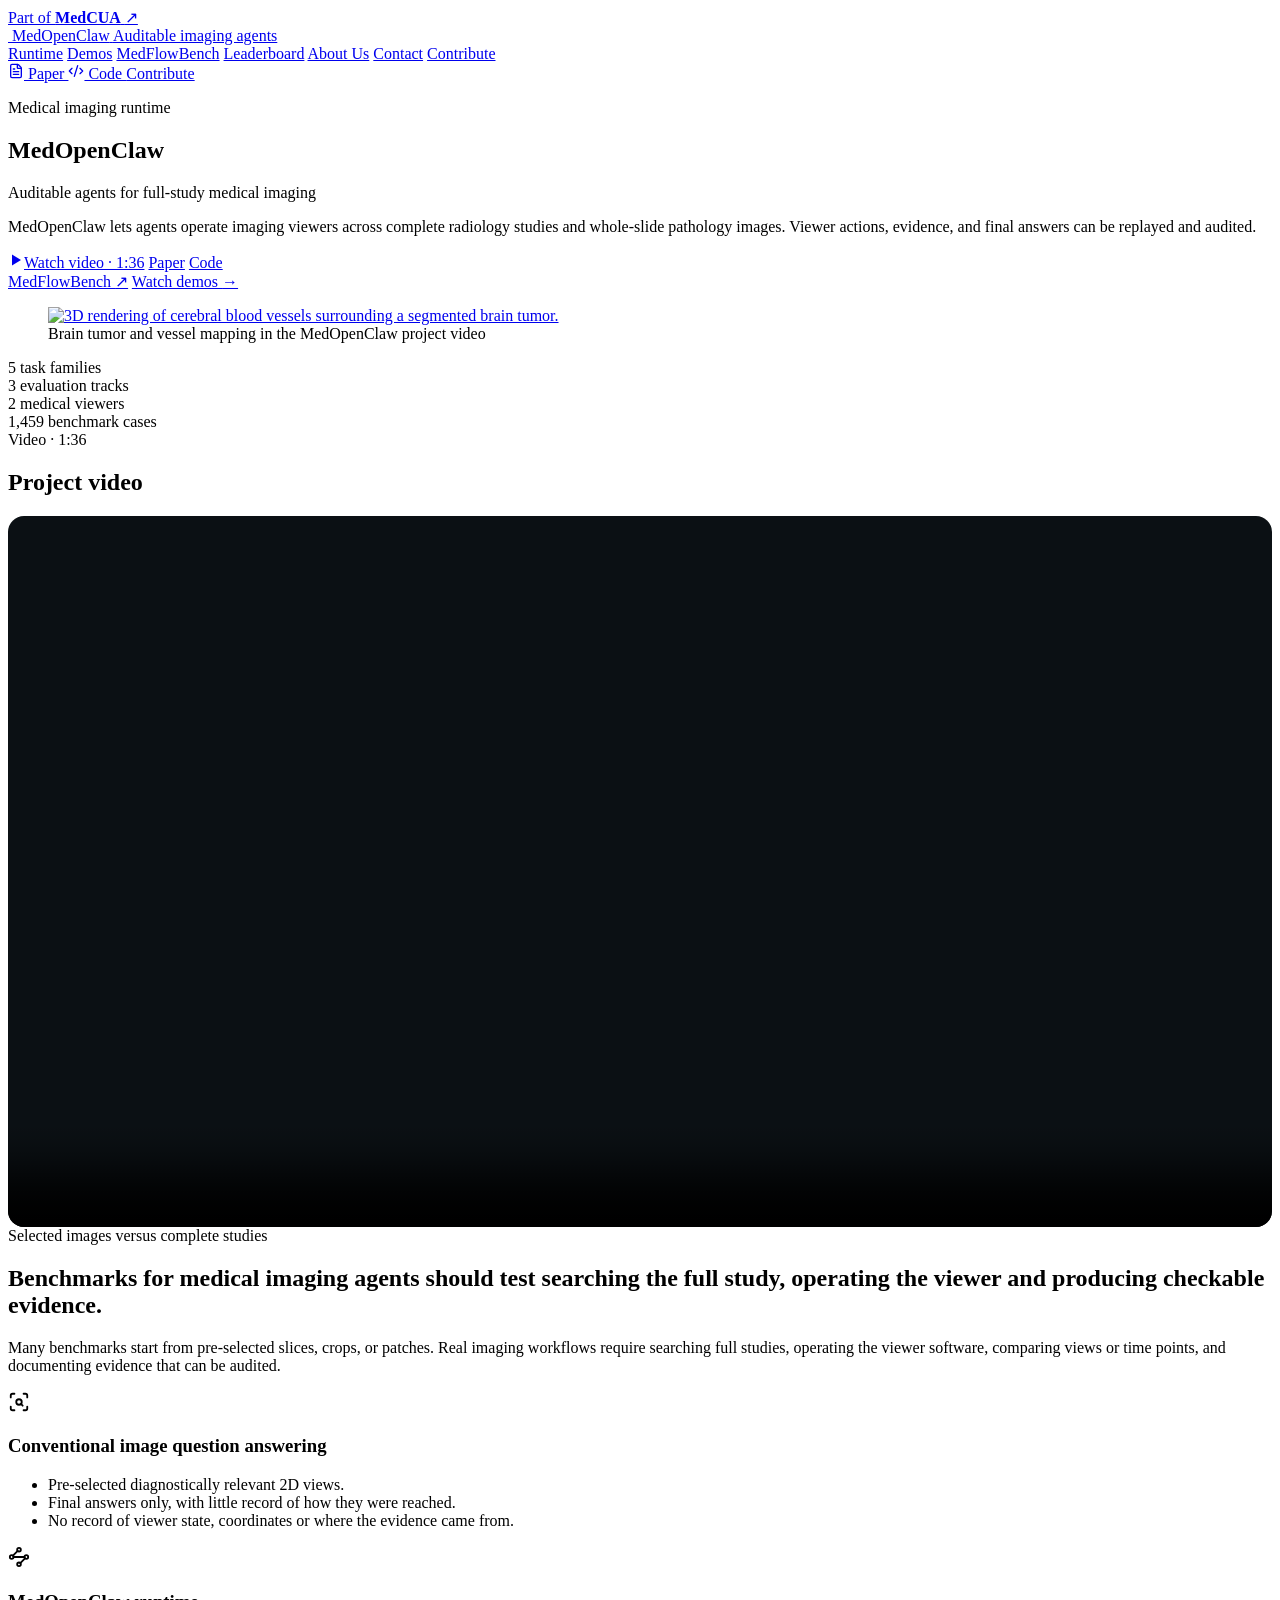
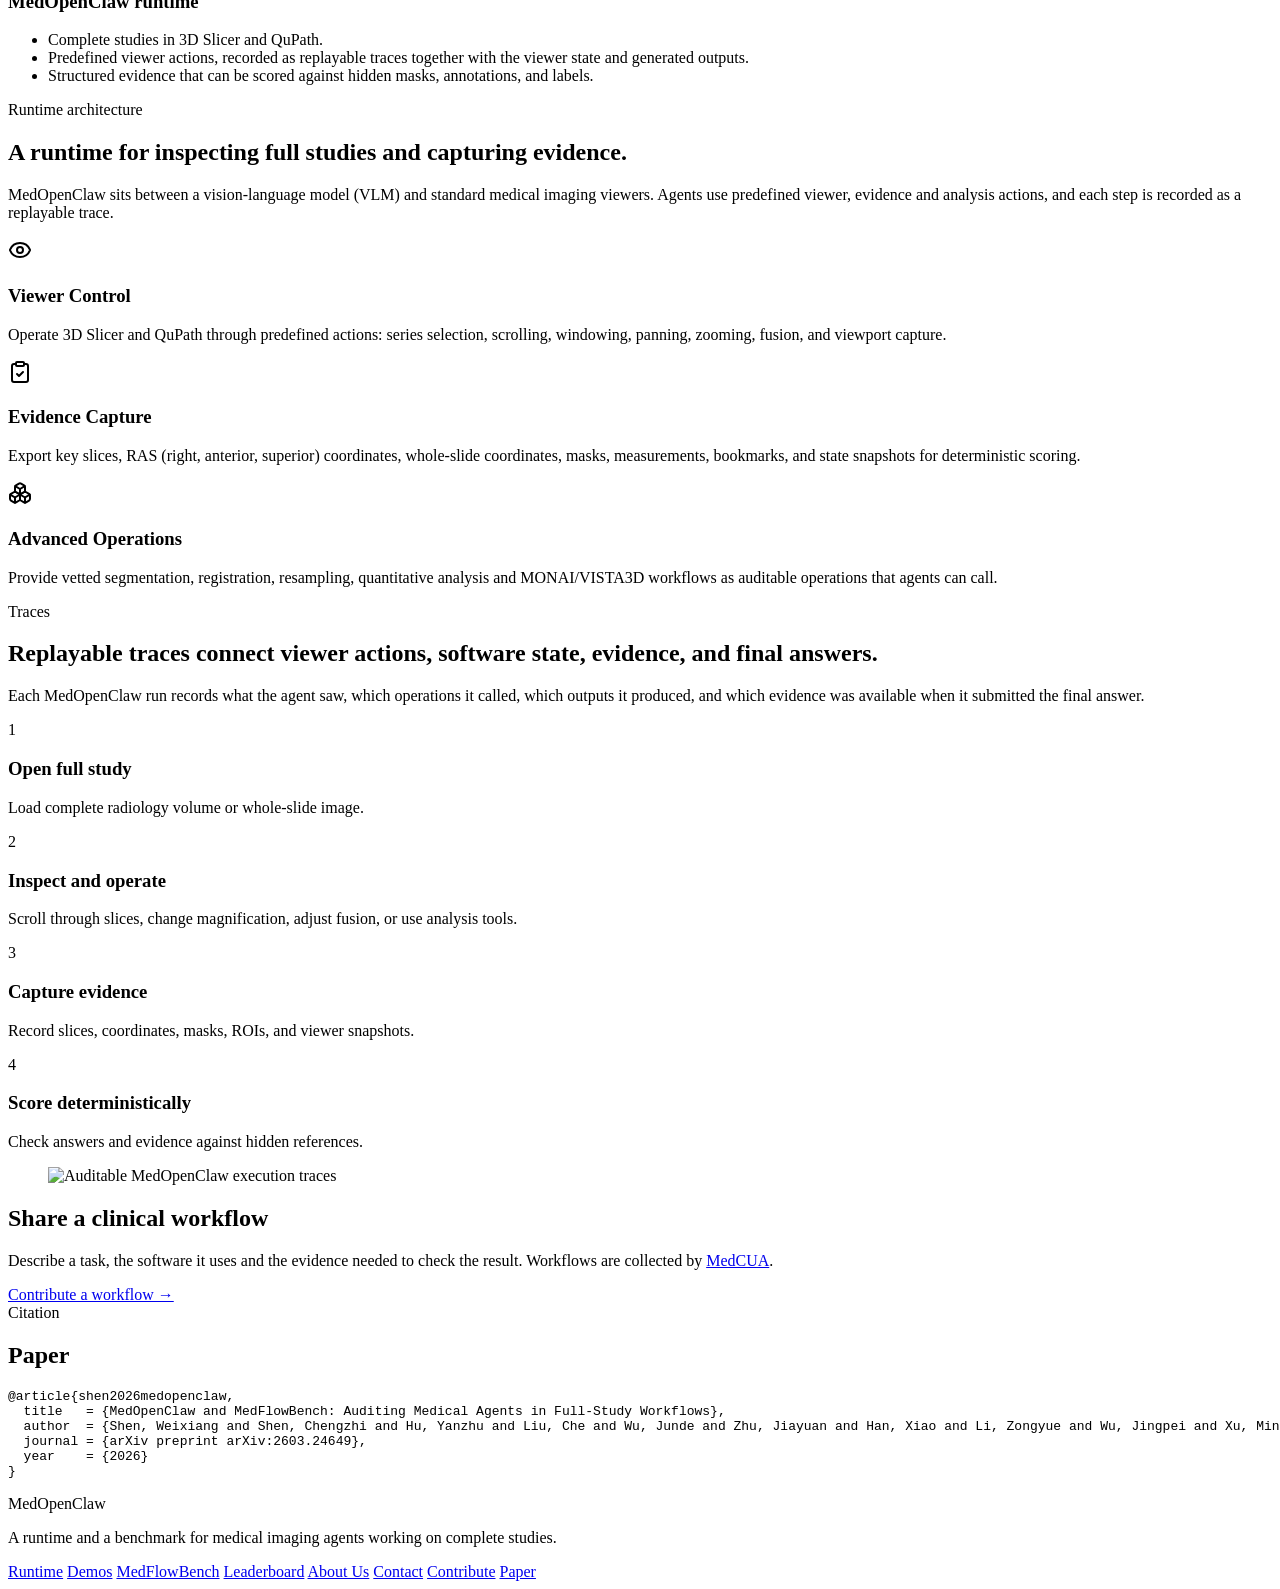
==== commit 584a751c: "Replace jargon and leftover headings with plain wording - Correct the model name (MONAI VISTA3D) and" ====
--- a/index.html
+++ b/index.html
@@ -26,19 +26,19 @@
   </figure>
 </section> <section class="border-b border-line bg-white py-5"> <div class="shell grid gap-3 sm:grid-cols-2 lg:grid-cols-4"> <div class="flex min-h-20 items-center justify-between rounded-lg border border-line bg-surface px-5"> <span class="text-3xl font-black text-ink">5</span> <span class="max-w-32 text-right text-sm font-bold leading-5 text-ink-soft">task families</span> </div><div class="flex min-h-20 items-center justify-between rounded-lg border border-line bg-surface px-5"> <span class="text-3xl font-black text-ink">3</span> <span class="max-w-32 text-right text-sm font-bold leading-5 text-ink-soft">evaluation tracks</span> </div><div class="flex min-h-20 items-center justify-between rounded-lg border border-line bg-surface px-5"> <span class="text-3xl font-black text-ink">2</span> <span class="max-w-32 text-right text-sm font-bold leading-5 text-ink-soft">medical viewers</span> </div><div class="flex min-h-20 items-center justify-between rounded-lg border border-line bg-surface px-5"> <span class="text-3xl font-black text-ink">1,459</span> <span class="max-w-32 text-right text-sm font-bold leading-5 text-ink-soft">benchmark cases</span> </div> </div> </section> <section id="project-film" class="section-pad-tight bg-white" aria-labelledby="project-film-title" style="scroll-margin-top:5rem">
   <div class="shell">
-    <span class="eyebrow">Project video · 1:36</span>
-    <h2 id="project-film-title" class="mt-3 text-3xl font-black text-ink">MedOpenClaw in action</h2>
+    <span class="eyebrow">Video · 1:36</span>
+    <h2 id="project-film-title" class="mt-3 text-3xl font-black text-ink">Project video</h2>
     <video controls playsinline preload="none" width="1920" height="1080" aria-label="MedOpenClaw project video" poster="/MedOpenClaw/assets/videos/medopenclaw-promo-poster.jpg" style="display:block;width:100%;height:auto;aspect-ratio:16/9;margin-top:1.25rem;border-radius:1rem;background:#0b1014">
       <source src="/MedOpenClaw/assets/videos/MedOpenClaw_promo_v5_web.mp4" type="video/mp4">
       <a href="/MedOpenClaw/assets/videos/MedOpenClaw_promo_v5_web.mp4">Watch the MP4 video</a>
     </video>
   </div>
 </section>
-<section id="overview" class="section-pad bg-surface"> <div class="shell"> <div class="max-w-3xl"> <span class="eyebrow">From selected images to complete studies</span> <h2 class="mt-5 text-3xl font-black leading-tight text-ink md:text-5xl">Medical imaging evaluation should include study search, viewer operation, and checkable evidence.</h2> <p class="mt-4 text-lg leading-8 text-ink-soft">Many benchmarks start from pre-selected slices, crops, or patches. Real imaging workflows require searching full studies, navigating software state, comparing views or timepoints, and documenting evidence that can be audited.</p> </div> <div class="mt-10 grid gap-5 lg:grid-cols-2"> <article class="metric-card p-6"> <div class="flex items-center gap-3"> <span class="grid h-11 w-11 place-items-center rounded-full bg-rose-50 text-rose-deep"> <svg xmlns="http://www.w3.org/2000/svg" width="22" height="22" viewBox="0 0 24 24" fill="none" stroke="currentColor" stroke-width="2" stroke-linecap="round" stroke-linejoin="round" aria-hidden="true" class="lucide lucide-scan-search"> <path d="M3 7V5a2 2 0 0 1 2-2h2"></path><path d="M17 3h2a2 2 0 0 1 2 2v2"></path><path d="M21 17v2a2 2 0 0 1-2 2h-2"></path><path d="M7 21H5a2 2 0 0 1-2-2v-2"></path><circle cx="12" cy="12" r="3"></circle><path d="m16 16-1.9-1.9"></path>  </svg> </span> <h3 class="text-xl font-black text-ink">Conventional image QA</h3> </div> <ul class="mt-6 space-y-4 text-base leading-7 text-ink-soft"> <li>Pre-selected diagnostically relevant 2D views.</li> <li>Black-box final answers with limited process visibility.</li> <li>No record of viewer state, coordinates or where the evidence came from.</li> </ul> </article> <article class="metric-card p-6"> <div class="flex items-center gap-3"> <span class="grid h-11 w-11 place-items-center rounded-full bg-teal-soft text-teal-deep"> <svg xmlns="http://www.w3.org/2000/svg" width="22" height="22" viewBox="0 0 24 24" fill="none" stroke="currentColor" stroke-width="2" stroke-linecap="round" stroke-linejoin="round" aria-hidden="true" class="lucide lucide-waypoints"> <path d="m10.586 5.414-5.172 5.172"></path><path d="m18.586 13.414-5.172 5.172"></path><path d="M6 12h12"></path><circle cx="12" cy="20" r="2"></circle><circle cx="12" cy="4" r="2"></circle><circle cx="20" cy="12" r="2"></circle><circle cx="4" cy="12" r="2"></circle>  </svg> </span> <h3 class="text-xl font-black text-ink">MedOpenClaw runtime</h3> </div> <ul class="mt-6 space-y-4 text-base leading-7 text-ink-soft"> <li>Complete studies in 3D Slicer and QuPath.</li> <li>Bounded, replayable action traces over viewer state and generated artifacts.</li> <li>Structured evidence that can be scored against hidden masks, annotations, and labels.</li> </ul> </article> </div> </div> </section> <section id="runtime" class="section-pad bg-white"> <div class="shell"> <div class="max-w-3xl"> <span class="eyebrow">Runtime architecture</span> <h2 class="mt-5 text-3xl font-black leading-tight text-ink md:text-5xl">A software-native runtime for full-study inspection and evidence capture.</h2> <p class="mt-4 text-lg leading-8 text-ink-soft">MedOpenClaw sits between a backbone VLM and standard medical imaging viewers. Agents use predefined viewer, evidence, and analysis actions, while each step is recorded as a replayable trace.</p> </div> <div class="mt-10 grid gap-5 lg:grid-cols-3"> <article class="metric-card p-6"> <span class="grid h-12 w-12 place-items-center rounded-lg bg-ink text-white"> <svg xmlns="http://www.w3.org/2000/svg" width="24" height="24" viewBox="0 0 24 24" fill="none" stroke="currentColor" stroke-width="2" stroke-linecap="round" stroke-linejoin="round" aria-hidden="true" class="lucide lucide-eye"> <path d="M2.062 12.348a1 1 0 0 1 0-.696 10.75 10.75 0 0 1 19.876 0 1 1 0 0 1 0 .696 10.75 10.75 0 0 1-19.876 0"></path><circle cx="12" cy="12" r="3"></circle>  </svg> </span> <h3 class="mt-6 text-xl font-black text-ink">Viewer Control</h3> <p class="mt-4 text-base leading-7 text-ink-soft">Drive 3D Slicer and QuPath through bounded actions: series selection, scrolling, windowing, panning, zooming, fusion, and viewport capture.</p> </article><article class="metric-card p-6"> <span class="grid h-12 w-12 place-items-center rounded-lg bg-ink text-white"> <svg xmlns="http://www.w3.org/2000/svg" width="24" height="24" viewBox="0 0 24 24" fill="none" stroke="currentColor" stroke-width="2" stroke-linecap="round" stroke-linejoin="round" aria-hidden="true" class="lucide lucide-clipboard-check"> <rect width="8" height="4" x="8" y="2" rx="1" ry="1"></rect><path d="M16 4h2a2 2 0 0 1 2 2v14a2 2 0 0 1-2 2H6a2 2 0 0 1-2-2V6a2 2 0 0 1 2-2h2"></path><path d="m9 14 2 2 4-4"></path>  </svg> </span> <h3 class="mt-6 text-xl font-black text-ink">Evidence Capture</h3> <p class="mt-4 text-base leading-7 text-ink-soft">Export key slices, RAS coordinates, whole-slide coordinates, masks, measurements, bookmarks, and state snapshots for deterministic scoring.</p> </article><article class="metric-card p-6"> <span class="grid h-12 w-12 place-items-center rounded-lg bg-ink text-white"> <svg xmlns="http://www.w3.org/2000/svg" width="24" height="24" viewBox="0 0 24 24" fill="none" stroke="currentColor" stroke-width="2" stroke-linecap="round" stroke-linejoin="round" aria-hidden="true" class="lucide lucide-boxes"> <path d="M2.97 12.92A2 2 0 0 0 2 14.63v3.24a2 2 0 0 0 .97 1.71l3 1.8a2 2 0 0 0 2.06 0L12 19v-5.5l-5-3-4.03 2.42Z"></path><path d="m7 16.5-4.74-2.85"></path><path d="m7 16.5 5-3"></path><path d="M7 16.5v5.17"></path><path d="M12 13.5V19l3.97 2.38a2 2 0 0 0 2.06 0l3-1.8a2 2 0 0 0 .97-1.71v-3.24a2 2 0 0 0-.97-1.71L17 10.5l-5 3Z"></path><path d="m17 16.5-5-3"></path><path d="m17 16.5 4.74-2.85"></path><path d="M17 16.5v5.17"></path><path d="M7.97 4.42A2 2 0 0 0 7 6.13v4.37l5 3 5-3V6.13a2 2 0 0 0-.97-1.71l-3-1.8a2 2 0 0 0-2.06 0l-3 1.8Z"></path><path d="M12 8 7.26 5.15"></path><path d="m12 8 4.74-2.85"></path><path d="M12 13.5V8"></path>  </svg> </span> <h3 class="mt-6 text-xl font-black text-ink">Advanced Operations</h3> <p class="mt-4 text-base leading-7 text-ink-soft">Expose vetted segmentation, registration, resampling, quantitative analysis, and MONAI/VISTA3D workflows as auditable software operations.</p> </article> </div> </div> </section> <section class="section-pad bg-surface"> <div class="shell"> <div class="grid gap-10 lg:grid-cols-[0.82fr_1.18fr] lg:items-center"> <div> <div class="max-w-3xl"> <span class="eyebrow">Traces</span> <h2 class="mt-5 text-3xl font-black leading-tight text-ink md:text-5xl">Replayable traces connect viewer actions, software state, evidence, and final answers.</h2> <p class="mt-4 text-lg leading-8 text-ink-soft">A MedOpenClaw episode records what the agent saw, which operations it called, which artifacts were produced, and which evidence was available when the final answer was submitted.</p> </div> <div class="mt-8 grid gap-4"> <div class="flex gap-4 rounded-lg border border-line bg-white p-4"> <span class="grid h-9 w-9 shrink-0 place-items-center rounded-full bg-teal-deep text-sm font-black text-white">1</span> <div> <h3 class="font-black text-ink">Open full study</h3> <p class="mt-1 text-sm leading-6 text-ink-soft">Load complete radiology volume or whole-slide image.</p> </div> </div><div class="flex gap-4 rounded-lg border border-line bg-white p-4"> <span class="grid h-9 w-9 shrink-0 place-items-center rounded-full bg-teal-deep text-sm font-black text-white">2</span> <div> <h3 class="font-black text-ink">Inspect and operate</h3> <p class="mt-1 text-sm leading-6 text-ink-soft">Navigate slices, magnifications, fusion state, or analysis tools.</p> </div> </div><div class="flex gap-4 rounded-lg border border-line bg-white p-4"> <span class="grid h-9 w-9 shrink-0 place-items-center rounded-full bg-teal-deep text-sm font-black text-white">3</span> <div> <h3 class="font-black text-ink">Capture evidence</h3> <p class="mt-1 text-sm leading-6 text-ink-soft">Record slices, coordinates, masks, ROIs, and viewer snapshots.</p> </div> </div><div class="flex gap-4 rounded-lg border border-line bg-white p-4"> <span class="grid h-9 w-9 shrink-0 place-items-center rounded-full bg-teal-deep text-sm font-black text-white">4</span> <div> <h3 class="font-black text-ink">Score deterministically</h3> <p class="mt-1 text-sm leading-6 text-ink-soft">Check answers and evidence against hidden references.</p> </div> </div> </div> </div> <figure class="wide-figure"> <img class="max-h-[720px] w-full object-contain" src="/MedOpenClaw/assets/paper/rad_open_claw_demo_figure_merged_editable_final.png" alt="Auditable MedOpenClaw execution traces" loading="lazy"> </figure> </div> </div> </section> <section class="border-t border-line bg-teal-soft py-10" aria-labelledby="contribute-title"><div class="shell flex flex-col gap-5 md:flex-row md:items-center md:justify-between"><div><h2 id="contribute-title" class="text-2xl font-black text-ink">Share a clinical workflow</h2><p class="mt-3 text-base leading-7 text-ink-soft">Describe a task, the software it uses and the evidence needed to check the result. Workflows are collected by <a class="focus-ring font-bold text-teal-deep hover:underline" href="/MedCUA/">MedCUA</a>.</p></div><a class="focus-ring inline-flex items-center justify-center rounded-full bg-ink px-5 py-3 text-sm font-black text-white transition hover:bg-teal-deep" href="/MedCUA/contribute/">Contribute a workflow →</a></div></section> <section id="citation" class="section-pad-tight bg-white"> <div class="shell grid gap-8 lg:grid-cols-[0.72fr_1.28fr]"> <div> <span class="eyebrow">Citation</span> <h2 class="mt-5 text-3xl font-black leading-tight text-ink">Paper</h2>  </div> <pre class="overflow-x-auto rounded-lg border border-line bg-surface p-5 text-sm leading-6 text-ink-soft"><code>@article{shen2026medopenclaw,
+<section id="overview" class="section-pad bg-surface"> <div class="shell"> <div class="max-w-3xl"> <span class="eyebrow">Selected images versus complete studies</span> <h2 class="mt-5 text-3xl font-black leading-tight text-ink md:text-5xl">Benchmarks for medical imaging agents should test searching the full study, operating the viewer and producing checkable evidence.</h2> <p class="mt-4 text-lg leading-8 text-ink-soft">Many benchmarks start from pre-selected slices, crops, or patches. Real imaging workflows require searching full studies, operating the viewer software, comparing views or time points, and documenting evidence that can be audited.</p> </div> <div class="mt-10 grid gap-5 lg:grid-cols-2"> <article class="metric-card p-6"> <div class="flex items-center gap-3"> <span class="grid h-11 w-11 place-items-center rounded-full bg-rose-50 text-rose-deep"> <svg xmlns="http://www.w3.org/2000/svg" width="22" height="22" viewBox="0 0 24 24" fill="none" stroke="currentColor" stroke-width="2" stroke-linecap="round" stroke-linejoin="round" aria-hidden="true" class="lucide lucide-scan-search"> <path d="M3 7V5a2 2 0 0 1 2-2h2"></path><path d="M17 3h2a2 2 0 0 1 2 2v2"></path><path d="M21 17v2a2 2 0 0 1-2 2h-2"></path><path d="M7 21H5a2 2 0 0 1-2-2v-2"></path><circle cx="12" cy="12" r="3"></circle><path d="m16 16-1.9-1.9"></path>  </svg> </span> <h3 class="text-xl font-black text-ink">Conventional image question answering</h3> </div> <ul class="mt-6 space-y-4 text-base leading-7 text-ink-soft"> <li>Pre-selected diagnostically relevant 2D views.</li> <li>Final answers only, with little record of how they were reached.</li> <li>No record of viewer state, coordinates or where the evidence came from.</li> </ul> </article> <article class="metric-card p-6"> <div class="flex items-center gap-3"> <span class="grid h-11 w-11 place-items-center rounded-full bg-teal-soft text-teal-deep"> <svg xmlns="http://www.w3.org/2000/svg" width="22" height="22" viewBox="0 0 24 24" fill="none" stroke="currentColor" stroke-width="2" stroke-linecap="round" stroke-linejoin="round" aria-hidden="true" class="lucide lucide-waypoints"> <path d="m10.586 5.414-5.172 5.172"></path><path d="m18.586 13.414-5.172 5.172"></path><path d="M6 12h12"></path><circle cx="12" cy="20" r="2"></circle><circle cx="12" cy="4" r="2"></circle><circle cx="20" cy="12" r="2"></circle><circle cx="4" cy="12" r="2"></circle>  </svg> </span> <h3 class="text-xl font-black text-ink">MedOpenClaw runtime</h3> </div> <ul class="mt-6 space-y-4 text-base leading-7 text-ink-soft"> <li>Complete studies in 3D Slicer and QuPath.</li> <li>Predefined viewer actions, recorded as replayable traces together with the viewer state and generated outputs.</li> <li>Structured evidence that can be scored against hidden masks, annotations, and labels.</li> </ul> </article> </div> </div> </section> <section id="runtime" class="section-pad bg-white"> <div class="shell"> <div class="max-w-3xl"> <span class="eyebrow">Runtime architecture</span> <h2 class="mt-5 text-3xl font-black leading-tight text-ink md:text-5xl">A runtime for inspecting full studies and capturing evidence.</h2> <p class="mt-4 text-lg leading-8 text-ink-soft">MedOpenClaw sits between a vision-language model (VLM) and standard medical imaging viewers. Agents use predefined viewer, evidence and analysis actions, and each step is recorded as a replayable trace.</p> </div> <div class="mt-10 grid gap-5 lg:grid-cols-3"> <article class="metric-card p-6"> <span class="grid h-12 w-12 place-items-center rounded-lg bg-ink text-white"> <svg xmlns="http://www.w3.org/2000/svg" width="24" height="24" viewBox="0 0 24 24" fill="none" stroke="currentColor" stroke-width="2" stroke-linecap="round" stroke-linejoin="round" aria-hidden="true" class="lucide lucide-eye"> <path d="M2.062 12.348a1 1 0 0 1 0-.696 10.75 10.75 0 0 1 19.876 0 1 1 0 0 1 0 .696 10.75 10.75 0 0 1-19.876 0"></path><circle cx="12" cy="12" r="3"></circle>  </svg> </span> <h3 class="mt-6 text-xl font-black text-ink">Viewer Control</h3> <p class="mt-4 text-base leading-7 text-ink-soft">Operate 3D Slicer and QuPath through predefined actions: series selection, scrolling, windowing, panning, zooming, fusion, and viewport capture.</p> </article><article class="metric-card p-6"> <span class="grid h-12 w-12 place-items-center rounded-lg bg-ink text-white"> <svg xmlns="http://www.w3.org/2000/svg" width="24" height="24" viewBox="0 0 24 24" fill="none" stroke="currentColor" stroke-width="2" stroke-linecap="round" stroke-linejoin="round" aria-hidden="true" class="lucide lucide-clipboard-check"> <rect width="8" height="4" x="8" y="2" rx="1" ry="1"></rect><path d="M16 4h2a2 2 0 0 1 2 2v14a2 2 0 0 1-2 2H6a2 2 0 0 1-2-2V6a2 2 0 0 1 2-2h2"></path><path d="m9 14 2 2 4-4"></path>  </svg> </span> <h3 class="mt-6 text-xl font-black text-ink">Evidence Capture</h3> <p class="mt-4 text-base leading-7 text-ink-soft">Export key slices, RAS (right, anterior, superior) coordinates, whole-slide coordinates, masks, measurements, bookmarks, and state snapshots for deterministic scoring.</p> </article><article class="metric-card p-6"> <span class="grid h-12 w-12 place-items-center rounded-lg bg-ink text-white"> <svg xmlns="http://www.w3.org/2000/svg" width="24" height="24" viewBox="0 0 24 24" fill="none" stroke="currentColor" stroke-width="2" stroke-linecap="round" stroke-linejoin="round" aria-hidden="true" class="lucide lucide-boxes"> <path d="M2.97 12.92A2 2 0 0 0 2 14.63v3.24a2 2 0 0 0 .97 1.71l3 1.8a2 2 0 0 0 2.06 0L12 19v-5.5l-5-3-4.03 2.42Z"></path><path d="m7 16.5-4.74-2.85"></path><path d="m7 16.5 5-3"></path><path d="M7 16.5v5.17"></path><path d="M12 13.5V19l3.97 2.38a2 2 0 0 0 2.06 0l3-1.8a2 2 0 0 0 .97-1.71v-3.24a2 2 0 0 0-.97-1.71L17 10.5l-5 3Z"></path><path d="m17 16.5-5-3"></path><path d="m17 16.5 4.74-2.85"></path><path d="M17 16.5v5.17"></path><path d="M7.97 4.42A2 2 0 0 0 7 6.13v4.37l5 3 5-3V6.13a2 2 0 0 0-.97-1.71l-3-1.8a2 2 0 0 0-2.06 0l-3 1.8Z"></path><path d="M12 8 7.26 5.15"></path><path d="m12 8 4.74-2.85"></path><path d="M12 13.5V8"></path>  </svg> </span> <h3 class="mt-6 text-xl font-black text-ink">Advanced Operations</h3> <p class="mt-4 text-base leading-7 text-ink-soft">Provide vetted segmentation, registration, resampling, quantitative analysis and MONAI/VISTA3D workflows as auditable operations that agents can call.</p> </article> </div> </div> </section> <section class="section-pad bg-surface"> <div class="shell"> <div class="grid gap-10 lg:grid-cols-[0.82fr_1.18fr] lg:items-center"> <div> <div class="max-w-3xl"> <span class="eyebrow">Traces</span> <h2 class="mt-5 text-3xl font-black leading-tight text-ink md:text-5xl">Replayable traces connect viewer actions, software state, evidence, and final answers.</h2> <p class="mt-4 text-lg leading-8 text-ink-soft">Each MedOpenClaw run records what the agent saw, which operations it called, which outputs it produced, and which evidence was available when it submitted the final answer.</p> </div> <div class="mt-8 grid gap-4"> <div class="flex gap-4 rounded-lg border border-line bg-white p-4"> <span class="grid h-9 w-9 shrink-0 place-items-center rounded-full bg-teal-deep text-sm font-black text-white">1</span> <div> <h3 class="font-black text-ink">Open full study</h3> <p class="mt-1 text-sm leading-6 text-ink-soft">Load complete radiology volume or whole-slide image.</p> </div> </div><div class="flex gap-4 rounded-lg border border-line bg-white p-4"> <span class="grid h-9 w-9 shrink-0 place-items-center rounded-full bg-teal-deep text-sm font-black text-white">2</span> <div> <h3 class="font-black text-ink">Inspect and operate</h3> <p class="mt-1 text-sm leading-6 text-ink-soft">Scroll through slices, change magnification, adjust fusion, or use analysis tools.</p> </div> </div><div class="flex gap-4 rounded-lg border border-line bg-white p-4"> <span class="grid h-9 w-9 shrink-0 place-items-center rounded-full bg-teal-deep text-sm font-black text-white">3</span> <div> <h3 class="font-black text-ink">Capture evidence</h3> <p class="mt-1 text-sm leading-6 text-ink-soft">Record slices, coordinates, masks, ROIs, and viewer snapshots.</p> </div> </div><div class="flex gap-4 rounded-lg border border-line bg-white p-4"> <span class="grid h-9 w-9 shrink-0 place-items-center rounded-full bg-teal-deep text-sm font-black text-white">4</span> <div> <h3 class="font-black text-ink">Score deterministically</h3> <p class="mt-1 text-sm leading-6 text-ink-soft">Check answers and evidence against hidden references.</p> </div> </div> </div> </div> <figure class="wide-figure"> <img class="max-h-[720px] w-full object-contain" src="/MedOpenClaw/assets/paper/rad_open_claw_demo_figure_merged_editable_final.png" alt="Auditable MedOpenClaw execution traces" loading="lazy"> </figure> </div> </div> </section> <section class="border-t border-line bg-teal-soft py-10" aria-labelledby="contribute-title"><div class="shell flex flex-col gap-5 md:flex-row md:items-center md:justify-between"><div><h2 id="contribute-title" class="text-2xl font-black text-ink">Share a clinical workflow</h2><p class="mt-3 text-base leading-7 text-ink-soft">Describe a task, the software it uses and the evidence needed to check the result. Workflows are collected by <a class="focus-ring font-bold text-teal-deep hover:underline" href="/MedCUA/">MedCUA</a>.</p></div><a class="focus-ring inline-flex items-center justify-center rounded-full bg-ink px-5 py-3 text-sm font-black text-white transition hover:bg-teal-deep" href="/MedCUA/contribute/">Contribute a workflow →</a></div></section> <section id="citation" class="section-pad-tight bg-white"> <div class="shell grid gap-8 lg:grid-cols-[0.72fr_1.28fr]"> <div> <span class="eyebrow">Citation</span> <h2 class="mt-5 text-3xl font-black leading-tight text-ink">Paper</h2>  </div> <pre class="overflow-x-auto rounded-lg border border-line bg-surface p-5 text-sm leading-6 text-ink-soft"><code>@article{shen2026medopenclaw,
   title   = {MedOpenClaw and MedFlowBench: Auditing Medical Agents in Full-Study Workflows},
   author  = {Shen, Weixiang and Shen, Chengzhi and Hu, Yanzhu and Liu, Che and Wu, Junde and Zhu, Jiayuan and Han, Xiao and Li, Zongyue and Wu, Jingpei and Xu, Min and Xu, Daguang and Jin, Yueming and Wiestler, Benedikt and Rueckert, Daniel and Pan, Jiazhen},
   journal = {arXiv preprint arXiv:2603.24649},
   year    = {2026}
 }</code></pre> </div> </section>  </main> <div class="image-lightbox" data-lightbox hidden> <button class="image-lightbox__backdrop" type="button" data-lightbox-close aria-label="Close enlarged image"></button> <figure class="image-lightbox__figure"> <button class="image-lightbox__close focus-ring" type="button" data-lightbox-close aria-label="Close enlarged image">Close</button> <img data-lightbox-image alt=""> </figure> </div> <footer class="border-t border-line bg-white py-10"> <div class="shell flex flex-col gap-5 md:flex-row md:items-center md:justify-between"> <div> <p class="text-sm font-bold text-ink">MedOpenClaw</p> <p class="mt-1 max-w-2xl text-sm leading-6 text-ink-soft">
-Controlled evaluation and auditable runtime research for full-study medical imaging agents.
+A runtime and a benchmark for medical imaging agents working on complete studies.
 </p> </div> <div class="flex flex-wrap gap-3 text-sm font-semibold text-ink-soft"> <a class="focus-ring rounded px-1 hover:text-teal-deep" href="/MedOpenClaw/">Runtime</a> <a class="focus-ring rounded px-1 hover:text-teal-deep" href="/MedOpenClaw/demos/">Demos</a> <a class="focus-ring rounded px-1 hover:text-teal-deep" href="/MedOpenClaw/medflowbench/">MedFlowBench</a> <a class="focus-ring rounded px-1 hover:text-teal-deep" href="/MedOpenClaw/leaderboard/">Leaderboard</a> <a class="focus-ring rounded px-1 hover:text-teal-deep" href="/MedOpenClaw/about/">About Us</a> <a class="focus-ring rounded px-1 hover:text-teal-deep" href="/MedOpenClaw/contact/">Contact</a> <a class="focus-ring rounded px-1 hover:text-teal-deep" href="/MedCUA/contribute/">Contribute</a> <a class="focus-ring rounded px-1 hover:text-teal-deep" href="https://arxiv.org/abs/2603.24649">Paper</a> </div> </div> </footer> <script type="module">const t=document.querySelector("[data-lightbox]"),o=document.querySelector("[data-lightbox-image]"),a=document.querySelectorAll("[data-lightbox-src]"),c=()=>{!t||!(t instanceof HTMLElement)||!(o instanceof HTMLImageElement)||(t.hidden=!0,o.removeAttribute("src"),o.alt="",document.body.classList.remove("overflow-hidden"))};a.forEach(e=>{e.addEventListener("click",()=>{if(!t||!(t instanceof HTMLElement)||!(o instanceof HTMLImageElement))return;const n=e.getAttribute("data-lightbox-src");n&&(o.src=n,o.alt=e.getAttribute("data-lightbox-alt")||"Enlarged image",t.hidden=!1,document.body.classList.add("overflow-hidden"))})});document.querySelectorAll("[data-lightbox-close]").forEach(e=>{e.addEventListener("click",c)});document.addEventListener("keydown",e=>{e.key==="Escape"&&c()});</script> </body> </html>
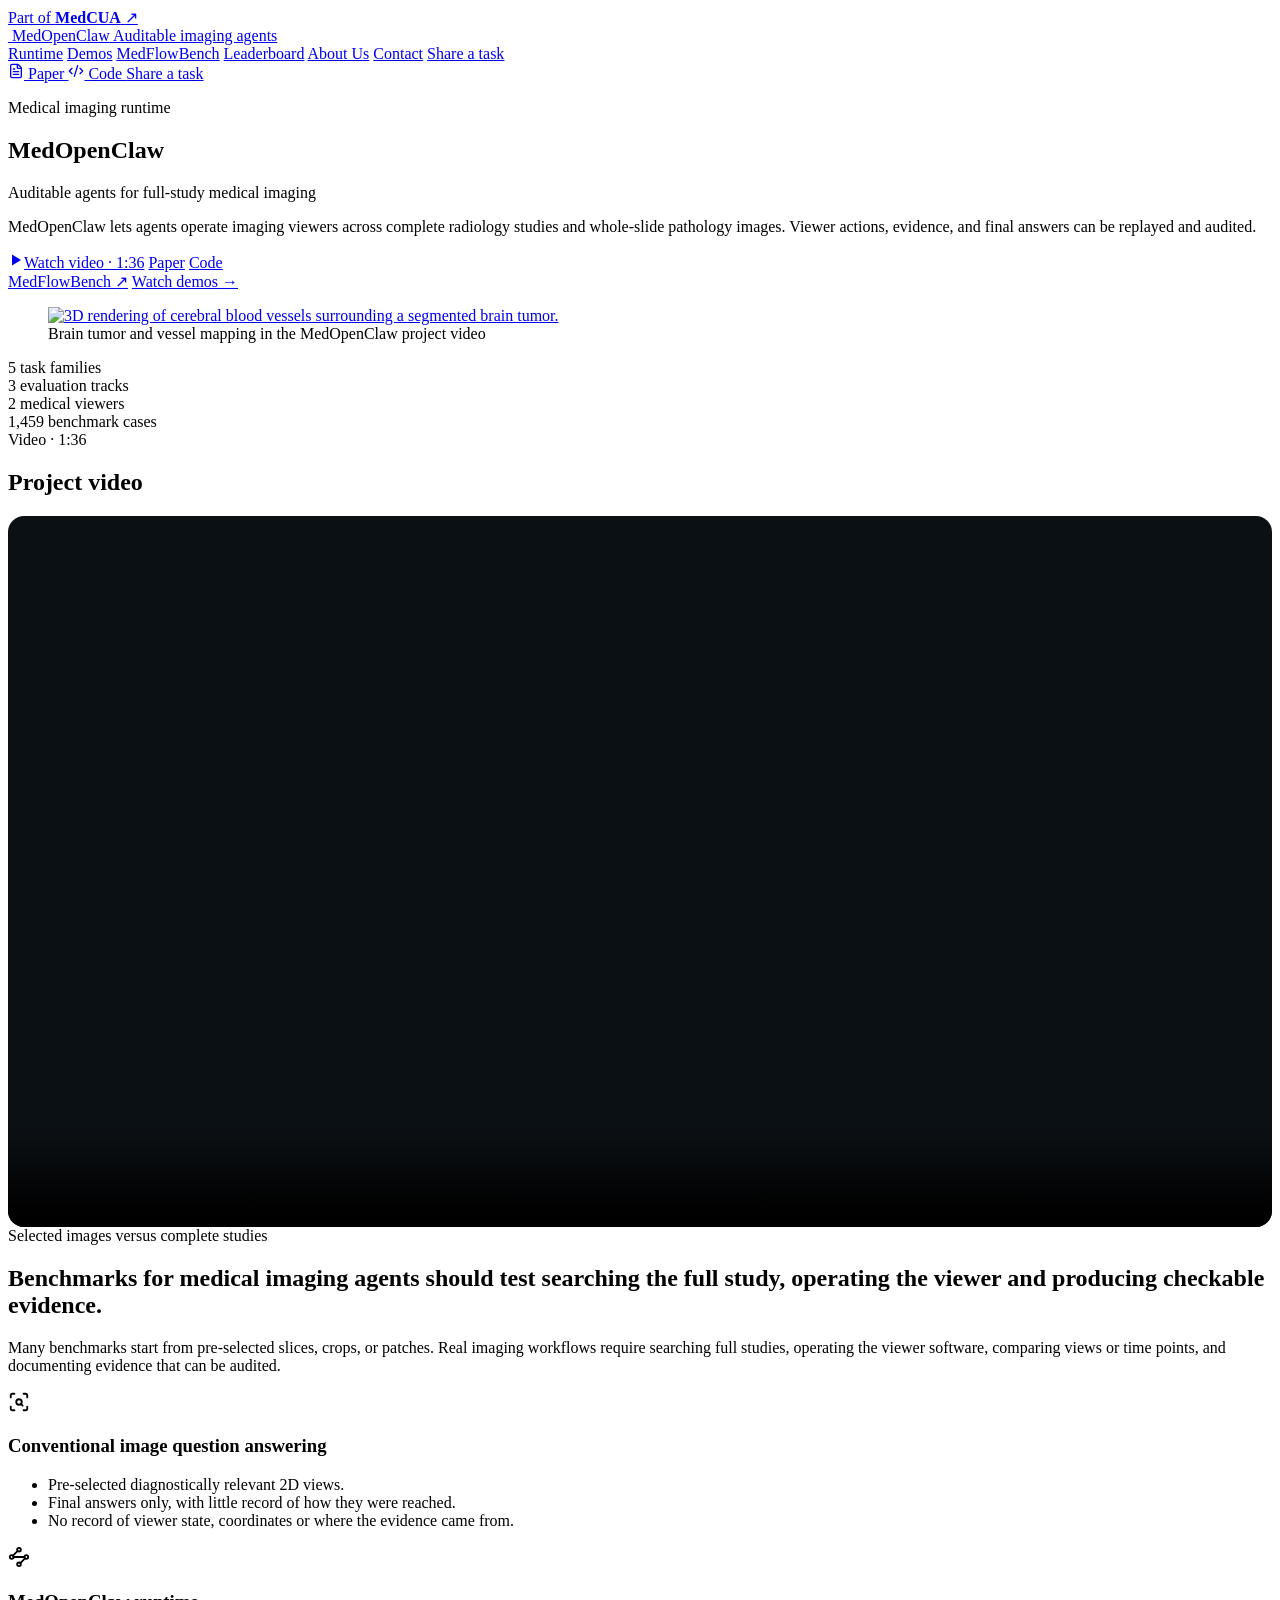
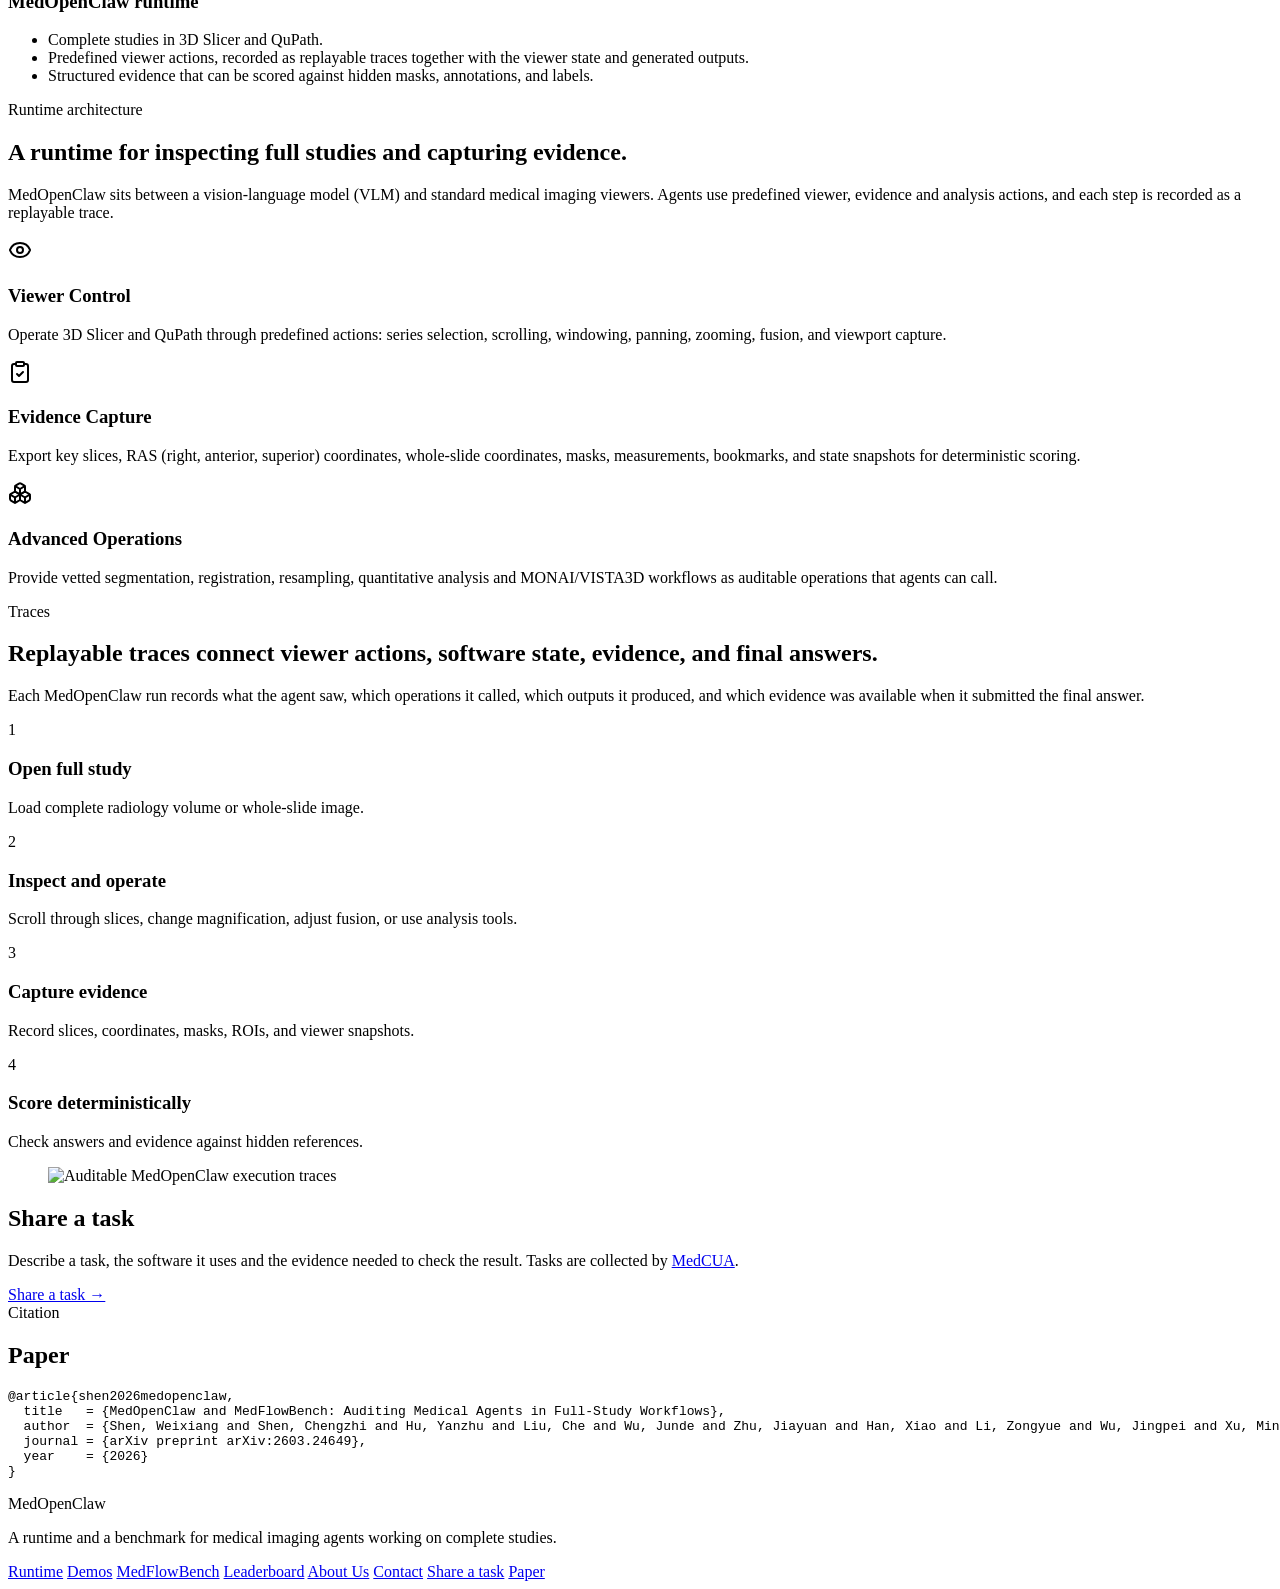
==== commit bf4115ae: "Link to "Share a task" on MedCUA The header, footer and home call now say "Share a task" instead of " ====
--- a/index.html
+++ b/index.html
@@ -1,8 +1,8 @@
-<!DOCTYPE html><html lang="en"> <head><meta charset="UTF-8"><meta name="viewport" content="width=device-width, initial-scale=1.0"><meta name="description" content="MedOpenClaw is an auditable runtime for medical imaging agents operating full studies in 3D Slicer and QuPath."><link rel="canonical" href="https://jakobshen.github.io/MedOpenClaw/"><meta property="og:title" content="MedOpenClaw | Auditable medical imaging agents"><meta property="og:description" content="MedOpenClaw is an auditable runtime for medical imaging agents operating full studies in 3D Slicer and QuPath."><meta property="og:type" content="website"><meta property="og:image" content="/MedOpenClaw/assets/paper/main_figure.jpg"><meta name="twitter:card" content="summary_large_image"><meta name="twitter:title" content="MedOpenClaw | Auditable medical imaging agents"><meta name="twitter:description" content="MedOpenClaw is an auditable runtime for medical imaging agents operating full studies in 3D Slicer and QuPath."><meta name="twitter:image" content="/MedOpenClaw/assets/paper/main_figure.jpg"><title>MedOpenClaw | Auditable medical imaging agents</title><link rel="stylesheet" href="/MedOpenClaw/_astro/BaseLayout.DCfjidWG.css"><link rel="icon" href="/MedOpenClaw/assets/logo-lobster.png" type="image/png"><link rel="stylesheet" href="/MedOpenClaw/assets/medcua-theme.css?v=4"><meta name="theme-color" content="#072140"></head> <body> <div class="medcua-parent"><div class="shell"><a class="focus-ring" href="/MedCUA/">Part of <strong>MedCUA</strong> <span aria-hidden="true">↗</span></a></div></div> <header class="glass-nav sticky top-0 z-50"> <div class="shell flex min-h-16 items-center justify-between gap-4"> <a class="focus-ring flex items-center gap-3 rounded-full" href="/MedOpenClaw/" aria-label="MedOpenClaw home"> <span class="grid h-10 w-10 place-items-center rounded-full border border-line bg-white p-1 shadow-soft"> <img class="h-full w-full object-contain" src="/MedOpenClaw/assets/logo-lobster.png" alt=""> </span> <span class="leading-tight"> <span class="block text-sm font-black text-ink">MedOpenClaw</span> <span class="hidden text-xs font-semibold text-ink-soft sm:block">Auditable imaging agents</span> </span> </a> <nav class="hidden items-center gap-1 md:flex" aria-label="Primary navigation"> <a class="focus-ring rounded-full px-3 py-2 text-sm font-bold transition hover:bg-teal-soft hover:text-teal-deep bg-teal-soft text-teal-deep" aria-current="page" href="/MedOpenClaw/">Runtime</a> <a class="focus-ring rounded-full px-3 py-2 text-sm font-bold transition hover:bg-teal-soft hover:text-teal-deep text-ink-soft" href="/MedOpenClaw/demos/">Demos</a> <a class="focus-ring rounded-full px-3 py-2 text-sm font-bold transition hover:bg-teal-soft hover:text-teal-deep text-ink-soft" href="/MedOpenClaw/medflowbench/">MedFlowBench</a> <a class="focus-ring rounded-full px-3 py-2 text-sm font-bold transition hover:bg-teal-soft hover:text-teal-deep text-ink-soft" href="/MedOpenClaw/leaderboard/">Leaderboard</a> <a class="focus-ring rounded-full px-3 py-2 text-sm font-bold transition hover:bg-teal-soft hover:text-teal-deep text-ink-soft" href="/MedOpenClaw/about/">About Us</a> <a class="focus-ring rounded-full px-3 py-2 text-sm font-bold transition hover:bg-teal-soft hover:text-teal-deep text-ink-soft" href="/MedOpenClaw/contact/">Contact</a>  <a class="focus-ring rounded-full px-3 py-2 text-sm font-bold transition hover:bg-teal-soft hover:text-teal-deep text-ink-soft" href="/MedCUA/contribute/">Contribute</a> </nav> <div class="flex items-center gap-2"> <a class="focus-ring hidden items-center gap-2 rounded-full border border-line bg-white px-3 py-2 text-sm font-bold text-ink-soft transition hover:border-teal-deep hover:text-teal-deep sm:inline-flex" href="https://arxiv.org/abs/2603.24649"> <svg xmlns="http://www.w3.org/2000/svg" width="16" height="16" viewBox="0 0 24 24" fill="none" stroke="currentColor" stroke-width="2" stroke-linecap="round" stroke-linejoin="round" aria-hidden="true" class="lucide lucide-file-text"> <path d="M6 22a2 2 0 0 1-2-2V4a2 2 0 0 1 2-2h8a2.4 2.4 0 0 1 1.704.706l3.588 3.588A2.4 2.4 0 0 1 20 8v12a2 2 0 0 1-2 2z"></path><path d="M14 2v5a1 1 0 0 0 1 1h5"></path><path d="M10 9H8"></path><path d="M16 13H8"></path><path d="M16 17H8"></path>  </svg>
+<!DOCTYPE html><html lang="en"> <head><meta charset="UTF-8"><meta name="viewport" content="width=device-width, initial-scale=1.0"><meta name="description" content="MedOpenClaw is an auditable runtime for medical imaging agents operating full studies in 3D Slicer and QuPath."><link rel="canonical" href="https://jakobshen.github.io/MedOpenClaw/"><meta property="og:title" content="MedOpenClaw | Auditable medical imaging agents"><meta property="og:description" content="MedOpenClaw is an auditable runtime for medical imaging agents operating full studies in 3D Slicer and QuPath."><meta property="og:type" content="website"><meta property="og:image" content="/MedOpenClaw/assets/paper/main_figure.jpg"><meta name="twitter:card" content="summary_large_image"><meta name="twitter:title" content="MedOpenClaw | Auditable medical imaging agents"><meta name="twitter:description" content="MedOpenClaw is an auditable runtime for medical imaging agents operating full studies in 3D Slicer and QuPath."><meta name="twitter:image" content="/MedOpenClaw/assets/paper/main_figure.jpg"><title>MedOpenClaw | Auditable medical imaging agents</title><link rel="stylesheet" href="/MedOpenClaw/_astro/BaseLayout.DCfjidWG.css"><link rel="icon" href="/MedOpenClaw/assets/logo-lobster.png" type="image/png"><link rel="stylesheet" href="/MedOpenClaw/assets/medcua-theme.css?v=4"><meta name="theme-color" content="#072140"></head> <body> <div class="medcua-parent"><div class="shell"><a class="focus-ring" href="/MedCUA/">Part of <strong>MedCUA</strong> <span aria-hidden="true">↗</span></a></div></div> <header class="glass-nav sticky top-0 z-50"> <div class="shell flex min-h-16 items-center justify-between gap-4"> <a class="focus-ring flex items-center gap-3 rounded-full" href="/MedOpenClaw/" aria-label="MedOpenClaw home"> <span class="grid h-10 w-10 place-items-center rounded-full border border-line bg-white p-1 shadow-soft"> <img class="h-full w-full object-contain" src="/MedOpenClaw/assets/logo-lobster.png" alt=""> </span> <span class="leading-tight"> <span class="block text-sm font-black text-ink">MedOpenClaw</span> <span class="hidden text-xs font-semibold text-ink-soft sm:block">Auditable imaging agents</span> </span> </a> <nav class="hidden items-center gap-1 md:flex" aria-label="Primary navigation"> <a class="focus-ring rounded-full px-3 py-2 text-sm font-bold transition hover:bg-teal-soft hover:text-teal-deep bg-teal-soft text-teal-deep" aria-current="page" href="/MedOpenClaw/">Runtime</a> <a class="focus-ring rounded-full px-3 py-2 text-sm font-bold transition hover:bg-teal-soft hover:text-teal-deep text-ink-soft" href="/MedOpenClaw/demos/">Demos</a> <a class="focus-ring rounded-full px-3 py-2 text-sm font-bold transition hover:bg-teal-soft hover:text-teal-deep text-ink-soft" href="/MedOpenClaw/medflowbench/">MedFlowBench</a> <a class="focus-ring rounded-full px-3 py-2 text-sm font-bold transition hover:bg-teal-soft hover:text-teal-deep text-ink-soft" href="/MedOpenClaw/leaderboard/">Leaderboard</a> <a class="focus-ring rounded-full px-3 py-2 text-sm font-bold transition hover:bg-teal-soft hover:text-teal-deep text-ink-soft" href="/MedOpenClaw/about/">About Us</a> <a class="focus-ring rounded-full px-3 py-2 text-sm font-bold transition hover:bg-teal-soft hover:text-teal-deep text-ink-soft" href="/MedOpenClaw/contact/">Contact</a>  <a class="focus-ring rounded-full px-3 py-2 text-sm font-bold transition hover:bg-teal-soft hover:text-teal-deep text-ink-soft" href="/MedCUA/contribute/">Share a task</a> </nav> <div class="flex items-center gap-2"> <a class="focus-ring hidden items-center gap-2 rounded-full border border-line bg-white px-3 py-2 text-sm font-bold text-ink-soft transition hover:border-teal-deep hover:text-teal-deep sm:inline-flex" href="https://arxiv.org/abs/2603.24649"> <svg xmlns="http://www.w3.org/2000/svg" width="16" height="16" viewBox="0 0 24 24" fill="none" stroke="currentColor" stroke-width="2" stroke-linecap="round" stroke-linejoin="round" aria-hidden="true" class="lucide lucide-file-text"> <path d="M6 22a2 2 0 0 1-2-2V4a2 2 0 0 1 2-2h8a2.4 2.4 0 0 1 1.704.706l3.588 3.588A2.4 2.4 0 0 1 20 8v12a2 2 0 0 1-2 2z"></path><path d="M14 2v5a1 1 0 0 0 1 1h5"></path><path d="M10 9H8"></path><path d="M16 13H8"></path><path d="M16 17H8"></path>  </svg>
 Paper
 </a> <a class="focus-ring inline-flex items-center gap-2 rounded-full bg-ink px-3 py-2 text-sm font-bold text-white transition hover:bg-teal-deep" href="https://github.com/jakobshen/MedOpenClaw"> <svg xmlns="http://www.w3.org/2000/svg" width="16" height="16" viewBox="0 0 24 24" fill="none" stroke="currentColor" stroke-width="2" stroke-linecap="round" stroke-linejoin="round" aria-hidden="true" class="lucide lucide-code-xml"> <path d="m18 16 4-4-4-4"></path><path d="m6 8-4 4 4 4"></path><path d="m14.5 4-5 16"></path>  </svg>
 Code
-</a> <a class="focus-ring inline-flex items-center gap-2 rounded-full border border-line bg-white px-3 py-2 text-sm font-bold text-ink-soft transition hover:border-blue-deep hover:text-blue-deep md:hidden medcua-mobile-link" href="/MedCUA/contribute/">Contribute</a> </div> </div> </header> <main>  <section class="shell project-hero project-hero-grid" aria-labelledby="runtime-heading">
+</a> <a class="focus-ring inline-flex items-center gap-2 rounded-full border border-line bg-white px-3 py-2 text-sm font-bold text-ink-soft transition hover:border-blue-deep hover:text-blue-deep md:hidden medcua-mobile-link" href="/MedCUA/contribute/">Share a task</a> </div> </div> </header> <main>  <section class="shell project-hero project-hero-grid" aria-labelledby="runtime-heading">
   <div>
     <p class="project-kicker">Medical imaging runtime</p>
     <h1 id="runtime-heading" class="runtime-title">MedOpenClaw</h1>
@@ -34,11 +34,11 @@
     </video>
   </div>
 </section>
-<section id="overview" class="section-pad bg-surface"> <div class="shell"> <div class="max-w-3xl"> <span class="eyebrow">Selected images versus complete studies</span> <h2 class="mt-5 text-3xl font-black leading-tight text-ink md:text-5xl">Benchmarks for medical imaging agents should test searching the full study, operating the viewer and producing checkable evidence.</h2> <p class="mt-4 text-lg leading-8 text-ink-soft">Many benchmarks start from pre-selected slices, crops, or patches. Real imaging workflows require searching full studies, operating the viewer software, comparing views or time points, and documenting evidence that can be audited.</p> </div> <div class="mt-10 grid gap-5 lg:grid-cols-2"> <article class="metric-card p-6"> <div class="flex items-center gap-3"> <span class="grid h-11 w-11 place-items-center rounded-full bg-rose-50 text-rose-deep"> <svg xmlns="http://www.w3.org/2000/svg" width="22" height="22" viewBox="0 0 24 24" fill="none" stroke="currentColor" stroke-width="2" stroke-linecap="round" stroke-linejoin="round" aria-hidden="true" class="lucide lucide-scan-search"> <path d="M3 7V5a2 2 0 0 1 2-2h2"></path><path d="M17 3h2a2 2 0 0 1 2 2v2"></path><path d="M21 17v2a2 2 0 0 1-2 2h-2"></path><path d="M7 21H5a2 2 0 0 1-2-2v-2"></path><circle cx="12" cy="12" r="3"></circle><path d="m16 16-1.9-1.9"></path>  </svg> </span> <h3 class="text-xl font-black text-ink">Conventional image question answering</h3> </div> <ul class="mt-6 space-y-4 text-base leading-7 text-ink-soft"> <li>Pre-selected diagnostically relevant 2D views.</li> <li>Final answers only, with little record of how they were reached.</li> <li>No record of viewer state, coordinates or where the evidence came from.</li> </ul> </article> <article class="metric-card p-6"> <div class="flex items-center gap-3"> <span class="grid h-11 w-11 place-items-center rounded-full bg-teal-soft text-teal-deep"> <svg xmlns="http://www.w3.org/2000/svg" width="22" height="22" viewBox="0 0 24 24" fill="none" stroke="currentColor" stroke-width="2" stroke-linecap="round" stroke-linejoin="round" aria-hidden="true" class="lucide lucide-waypoints"> <path d="m10.586 5.414-5.172 5.172"></path><path d="m18.586 13.414-5.172 5.172"></path><path d="M6 12h12"></path><circle cx="12" cy="20" r="2"></circle><circle cx="12" cy="4" r="2"></circle><circle cx="20" cy="12" r="2"></circle><circle cx="4" cy="12" r="2"></circle>  </svg> </span> <h3 class="text-xl font-black text-ink">MedOpenClaw runtime</h3> </div> <ul class="mt-6 space-y-4 text-base leading-7 text-ink-soft"> <li>Complete studies in 3D Slicer and QuPath.</li> <li>Predefined viewer actions, recorded as replayable traces together with the viewer state and generated outputs.</li> <li>Structured evidence that can be scored against hidden masks, annotations, and labels.</li> </ul> </article> </div> </div> </section> <section id="runtime" class="section-pad bg-white"> <div class="shell"> <div class="max-w-3xl"> <span class="eyebrow">Runtime architecture</span> <h2 class="mt-5 text-3xl font-black leading-tight text-ink md:text-5xl">A runtime for inspecting full studies and capturing evidence.</h2> <p class="mt-4 text-lg leading-8 text-ink-soft">MedOpenClaw sits between a vision-language model (VLM) and standard medical imaging viewers. Agents use predefined viewer, evidence and analysis actions, and each step is recorded as a replayable trace.</p> </div> <div class="mt-10 grid gap-5 lg:grid-cols-3"> <article class="metric-card p-6"> <span class="grid h-12 w-12 place-items-center rounded-lg bg-ink text-white"> <svg xmlns="http://www.w3.org/2000/svg" width="24" height="24" viewBox="0 0 24 24" fill="none" stroke="currentColor" stroke-width="2" stroke-linecap="round" stroke-linejoin="round" aria-hidden="true" class="lucide lucide-eye"> <path d="M2.062 12.348a1 1 0 0 1 0-.696 10.75 10.75 0 0 1 19.876 0 1 1 0 0 1 0 .696 10.75 10.75 0 0 1-19.876 0"></path><circle cx="12" cy="12" r="3"></circle>  </svg> </span> <h3 class="mt-6 text-xl font-black text-ink">Viewer Control</h3> <p class="mt-4 text-base leading-7 text-ink-soft">Operate 3D Slicer and QuPath through predefined actions: series selection, scrolling, windowing, panning, zooming, fusion, and viewport capture.</p> </article><article class="metric-card p-6"> <span class="grid h-12 w-12 place-items-center rounded-lg bg-ink text-white"> <svg xmlns="http://www.w3.org/2000/svg" width="24" height="24" viewBox="0 0 24 24" fill="none" stroke="currentColor" stroke-width="2" stroke-linecap="round" stroke-linejoin="round" aria-hidden="true" class="lucide lucide-clipboard-check"> <rect width="8" height="4" x="8" y="2" rx="1" ry="1"></rect><path d="M16 4h2a2 2 0 0 1 2 2v14a2 2 0 0 1-2 2H6a2 2 0 0 1-2-2V6a2 2 0 0 1 2-2h2"></path><path d="m9 14 2 2 4-4"></path>  </svg> </span> <h3 class="mt-6 text-xl font-black text-ink">Evidence Capture</h3> <p class="mt-4 text-base leading-7 text-ink-soft">Export key slices, RAS (right, anterior, superior) coordinates, whole-slide coordinates, masks, measurements, bookmarks, and state snapshots for deterministic scoring.</p> </article><article class="metric-card p-6"> <span class="grid h-12 w-12 place-items-center rounded-lg bg-ink text-white"> <svg xmlns="http://www.w3.org/2000/svg" width="24" height="24" viewBox="0 0 24 24" fill="none" stroke="currentColor" stroke-width="2" stroke-linecap="round" stroke-linejoin="round" aria-hidden="true" class="lucide lucide-boxes"> <path d="M2.97 12.92A2 2 0 0 0 2 14.63v3.24a2 2 0 0 0 .97 1.71l3 1.8a2 2 0 0 0 2.06 0L12 19v-5.5l-5-3-4.03 2.42Z"></path><path d="m7 16.5-4.74-2.85"></path><path d="m7 16.5 5-3"></path><path d="M7 16.5v5.17"></path><path d="M12 13.5V19l3.97 2.38a2 2 0 0 0 2.06 0l3-1.8a2 2 0 0 0 .97-1.71v-3.24a2 2 0 0 0-.97-1.71L17 10.5l-5 3Z"></path><path d="m17 16.5-5-3"></path><path d="m17 16.5 4.74-2.85"></path><path d="M17 16.5v5.17"></path><path d="M7.97 4.42A2 2 0 0 0 7 6.13v4.37l5 3 5-3V6.13a2 2 0 0 0-.97-1.71l-3-1.8a2 2 0 0 0-2.06 0l-3 1.8Z"></path><path d="M12 8 7.26 5.15"></path><path d="m12 8 4.74-2.85"></path><path d="M12 13.5V8"></path>  </svg> </span> <h3 class="mt-6 text-xl font-black text-ink">Advanced Operations</h3> <p class="mt-4 text-base leading-7 text-ink-soft">Provide vetted segmentation, registration, resampling, quantitative analysis and MONAI/VISTA3D workflows as auditable operations that agents can call.</p> </article> </div> </div> </section> <section class="section-pad bg-surface"> <div class="shell"> <div class="grid gap-10 lg:grid-cols-[0.82fr_1.18fr] lg:items-center"> <div> <div class="max-w-3xl"> <span class="eyebrow">Traces</span> <h2 class="mt-5 text-3xl font-black leading-tight text-ink md:text-5xl">Replayable traces connect viewer actions, software state, evidence, and final answers.</h2> <p class="mt-4 text-lg leading-8 text-ink-soft">Each MedOpenClaw run records what the agent saw, which operations it called, which outputs it produced, and which evidence was available when it submitted the final answer.</p> </div> <div class="mt-8 grid gap-4"> <div class="flex gap-4 rounded-lg border border-line bg-white p-4"> <span class="grid h-9 w-9 shrink-0 place-items-center rounded-full bg-teal-deep text-sm font-black text-white">1</span> <div> <h3 class="font-black text-ink">Open full study</h3> <p class="mt-1 text-sm leading-6 text-ink-soft">Load complete radiology volume or whole-slide image.</p> </div> </div><div class="flex gap-4 rounded-lg border border-line bg-white p-4"> <span class="grid h-9 w-9 shrink-0 place-items-center rounded-full bg-teal-deep text-sm font-black text-white">2</span> <div> <h3 class="font-black text-ink">Inspect and operate</h3> <p class="mt-1 text-sm leading-6 text-ink-soft">Scroll through slices, change magnification, adjust fusion, or use analysis tools.</p> </div> </div><div class="flex gap-4 rounded-lg border border-line bg-white p-4"> <span class="grid h-9 w-9 shrink-0 place-items-center rounded-full bg-teal-deep text-sm font-black text-white">3</span> <div> <h3 class="font-black text-ink">Capture evidence</h3> <p class="mt-1 text-sm leading-6 text-ink-soft">Record slices, coordinates, masks, ROIs, and viewer snapshots.</p> </div> </div><div class="flex gap-4 rounded-lg border border-line bg-white p-4"> <span class="grid h-9 w-9 shrink-0 place-items-center rounded-full bg-teal-deep text-sm font-black text-white">4</span> <div> <h3 class="font-black text-ink">Score deterministically</h3> <p class="mt-1 text-sm leading-6 text-ink-soft">Check answers and evidence against hidden references.</p> </div> </div> </div> </div> <figure class="wide-figure"> <img class="max-h-[720px] w-full object-contain" src="/MedOpenClaw/assets/paper/rad_open_claw_demo_figure_merged_editable_final.png" alt="Auditable MedOpenClaw execution traces" loading="lazy"> </figure> </div> </div> </section> <section class="border-t border-line bg-teal-soft py-10" aria-labelledby="contribute-title"><div class="shell flex flex-col gap-5 md:flex-row md:items-center md:justify-between"><div><h2 id="contribute-title" class="text-2xl font-black text-ink">Share a clinical workflow</h2><p class="mt-3 text-base leading-7 text-ink-soft">Describe a task, the software it uses and the evidence needed to check the result. Workflows are collected by <a class="focus-ring font-bold text-teal-deep hover:underline" href="/MedCUA/">MedCUA</a>.</p></div><a class="focus-ring inline-flex items-center justify-center rounded-full bg-ink px-5 py-3 text-sm font-black text-white transition hover:bg-teal-deep" href="/MedCUA/contribute/">Contribute a workflow →</a></div></section> <section id="citation" class="section-pad-tight bg-white"> <div class="shell grid gap-8 lg:grid-cols-[0.72fr_1.28fr]"> <div> <span class="eyebrow">Citation</span> <h2 class="mt-5 text-3xl font-black leading-tight text-ink">Paper</h2>  </div> <pre class="overflow-x-auto rounded-lg border border-line bg-surface p-5 text-sm leading-6 text-ink-soft"><code>@article{shen2026medopenclaw,
+<section id="overview" class="section-pad bg-surface"> <div class="shell"> <div class="max-w-3xl"> <span class="eyebrow">Selected images versus complete studies</span> <h2 class="mt-5 text-3xl font-black leading-tight text-ink md:text-5xl">Benchmarks for medical imaging agents should test searching the full study, operating the viewer and producing checkable evidence.</h2> <p class="mt-4 text-lg leading-8 text-ink-soft">Many benchmarks start from pre-selected slices, crops, or patches. Real imaging workflows require searching full studies, operating the viewer software, comparing views or time points, and documenting evidence that can be audited.</p> </div> <div class="mt-10 grid gap-5 lg:grid-cols-2"> <article class="metric-card p-6"> <div class="flex items-center gap-3"> <span class="grid h-11 w-11 place-items-center rounded-full bg-rose-50 text-rose-deep"> <svg xmlns="http://www.w3.org/2000/svg" width="22" height="22" viewBox="0 0 24 24" fill="none" stroke="currentColor" stroke-width="2" stroke-linecap="round" stroke-linejoin="round" aria-hidden="true" class="lucide lucide-scan-search"> <path d="M3 7V5a2 2 0 0 1 2-2h2"></path><path d="M17 3h2a2 2 0 0 1 2 2v2"></path><path d="M21 17v2a2 2 0 0 1-2 2h-2"></path><path d="M7 21H5a2 2 0 0 1-2-2v-2"></path><circle cx="12" cy="12" r="3"></circle><path d="m16 16-1.9-1.9"></path>  </svg> </span> <h3 class="text-xl font-black text-ink">Conventional image question answering</h3> </div> <ul class="mt-6 space-y-4 text-base leading-7 text-ink-soft"> <li>Pre-selected diagnostically relevant 2D views.</li> <li>Final answers only, with little record of how they were reached.</li> <li>No record of viewer state, coordinates or where the evidence came from.</li> </ul> </article> <article class="metric-card p-6"> <div class="flex items-center gap-3"> <span class="grid h-11 w-11 place-items-center rounded-full bg-teal-soft text-teal-deep"> <svg xmlns="http://www.w3.org/2000/svg" width="22" height="22" viewBox="0 0 24 24" fill="none" stroke="currentColor" stroke-width="2" stroke-linecap="round" stroke-linejoin="round" aria-hidden="true" class="lucide lucide-waypoints"> <path d="m10.586 5.414-5.172 5.172"></path><path d="m18.586 13.414-5.172 5.172"></path><path d="M6 12h12"></path><circle cx="12" cy="20" r="2"></circle><circle cx="12" cy="4" r="2"></circle><circle cx="20" cy="12" r="2"></circle><circle cx="4" cy="12" r="2"></circle>  </svg> </span> <h3 class="text-xl font-black text-ink">MedOpenClaw runtime</h3> </div> <ul class="mt-6 space-y-4 text-base leading-7 text-ink-soft"> <li>Complete studies in 3D Slicer and QuPath.</li> <li>Predefined viewer actions, recorded as replayable traces together with the viewer state and generated outputs.</li> <li>Structured evidence that can be scored against hidden masks, annotations, and labels.</li> </ul> </article> </div> </div> </section> <section id="runtime" class="section-pad bg-white"> <div class="shell"> <div class="max-w-3xl"> <span class="eyebrow">Runtime architecture</span> <h2 class="mt-5 text-3xl font-black leading-tight text-ink md:text-5xl">A runtime for inspecting full studies and capturing evidence.</h2> <p class="mt-4 text-lg leading-8 text-ink-soft">MedOpenClaw sits between a vision-language model (VLM) and standard medical imaging viewers. Agents use predefined viewer, evidence and analysis actions, and each step is recorded as a replayable trace.</p> </div> <div class="mt-10 grid gap-5 lg:grid-cols-3"> <article class="metric-card p-6"> <span class="grid h-12 w-12 place-items-center rounded-lg bg-ink text-white"> <svg xmlns="http://www.w3.org/2000/svg" width="24" height="24" viewBox="0 0 24 24" fill="none" stroke="currentColor" stroke-width="2" stroke-linecap="round" stroke-linejoin="round" aria-hidden="true" class="lucide lucide-eye"> <path d="M2.062 12.348a1 1 0 0 1 0-.696 10.75 10.75 0 0 1 19.876 0 1 1 0 0 1 0 .696 10.75 10.75 0 0 1-19.876 0"></path><circle cx="12" cy="12" r="3"></circle>  </svg> </span> <h3 class="mt-6 text-xl font-black text-ink">Viewer Control</h3> <p class="mt-4 text-base leading-7 text-ink-soft">Operate 3D Slicer and QuPath through predefined actions: series selection, scrolling, windowing, panning, zooming, fusion, and viewport capture.</p> </article><article class="metric-card p-6"> <span class="grid h-12 w-12 place-items-center rounded-lg bg-ink text-white"> <svg xmlns="http://www.w3.org/2000/svg" width="24" height="24" viewBox="0 0 24 24" fill="none" stroke="currentColor" stroke-width="2" stroke-linecap="round" stroke-linejoin="round" aria-hidden="true" class="lucide lucide-clipboard-check"> <rect width="8" height="4" x="8" y="2" rx="1" ry="1"></rect><path d="M16 4h2a2 2 0 0 1 2 2v14a2 2 0 0 1-2 2H6a2 2 0 0 1-2-2V6a2 2 0 0 1 2-2h2"></path><path d="m9 14 2 2 4-4"></path>  </svg> </span> <h3 class="mt-6 text-xl font-black text-ink">Evidence Capture</h3> <p class="mt-4 text-base leading-7 text-ink-soft">Export key slices, RAS (right, anterior, superior) coordinates, whole-slide coordinates, masks, measurements, bookmarks, and state snapshots for deterministic scoring.</p> </article><article class="metric-card p-6"> <span class="grid h-12 w-12 place-items-center rounded-lg bg-ink text-white"> <svg xmlns="http://www.w3.org/2000/svg" width="24" height="24" viewBox="0 0 24 24" fill="none" stroke="currentColor" stroke-width="2" stroke-linecap="round" stroke-linejoin="round" aria-hidden="true" class="lucide lucide-boxes"> <path d="M2.97 12.92A2 2 0 0 0 2 14.63v3.24a2 2 0 0 0 .97 1.71l3 1.8a2 2 0 0 0 2.06 0L12 19v-5.5l-5-3-4.03 2.42Z"></path><path d="m7 16.5-4.74-2.85"></path><path d="m7 16.5 5-3"></path><path d="M7 16.5v5.17"></path><path d="M12 13.5V19l3.97 2.38a2 2 0 0 0 2.06 0l3-1.8a2 2 0 0 0 .97-1.71v-3.24a2 2 0 0 0-.97-1.71L17 10.5l-5 3Z"></path><path d="m17 16.5-5-3"></path><path d="m17 16.5 4.74-2.85"></path><path d="M17 16.5v5.17"></path><path d="M7.97 4.42A2 2 0 0 0 7 6.13v4.37l5 3 5-3V6.13a2 2 0 0 0-.97-1.71l-3-1.8a2 2 0 0 0-2.06 0l-3 1.8Z"></path><path d="M12 8 7.26 5.15"></path><path d="m12 8 4.74-2.85"></path><path d="M12 13.5V8"></path>  </svg> </span> <h3 class="mt-6 text-xl font-black text-ink">Advanced Operations</h3> <p class="mt-4 text-base leading-7 text-ink-soft">Provide vetted segmentation, registration, resampling, quantitative analysis and MONAI/VISTA3D workflows as auditable operations that agents can call.</p> </article> </div> </div> </section> <section class="section-pad bg-surface"> <div class="shell"> <div class="grid gap-10 lg:grid-cols-[0.82fr_1.18fr] lg:items-center"> <div> <div class="max-w-3xl"> <span class="eyebrow">Traces</span> <h2 class="mt-5 text-3xl font-black leading-tight text-ink md:text-5xl">Replayable traces connect viewer actions, software state, evidence, and final answers.</h2> <p class="mt-4 text-lg leading-8 text-ink-soft">Each MedOpenClaw run records what the agent saw, which operations it called, which outputs it produced, and which evidence was available when it submitted the final answer.</p> </div> <div class="mt-8 grid gap-4"> <div class="flex gap-4 rounded-lg border border-line bg-white p-4"> <span class="grid h-9 w-9 shrink-0 place-items-center rounded-full bg-teal-deep text-sm font-black text-white">1</span> <div> <h3 class="font-black text-ink">Open full study</h3> <p class="mt-1 text-sm leading-6 text-ink-soft">Load complete radiology volume or whole-slide image.</p> </div> </div><div class="flex gap-4 rounded-lg border border-line bg-white p-4"> <span class="grid h-9 w-9 shrink-0 place-items-center rounded-full bg-teal-deep text-sm font-black text-white">2</span> <div> <h3 class="font-black text-ink">Inspect and operate</h3> <p class="mt-1 text-sm leading-6 text-ink-soft">Scroll through slices, change magnification, adjust fusion, or use analysis tools.</p> </div> </div><div class="flex gap-4 rounded-lg border border-line bg-white p-4"> <span class="grid h-9 w-9 shrink-0 place-items-center rounded-full bg-teal-deep text-sm font-black text-white">3</span> <div> <h3 class="font-black text-ink">Capture evidence</h3> <p class="mt-1 text-sm leading-6 text-ink-soft">Record slices, coordinates, masks, ROIs, and viewer snapshots.</p> </div> </div><div class="flex gap-4 rounded-lg border border-line bg-white p-4"> <span class="grid h-9 w-9 shrink-0 place-items-center rounded-full bg-teal-deep text-sm font-black text-white">4</span> <div> <h3 class="font-black text-ink">Score deterministically</h3> <p class="mt-1 text-sm leading-6 text-ink-soft">Check answers and evidence against hidden references.</p> </div> </div> </div> </div> <figure class="wide-figure"> <img class="max-h-[720px] w-full object-contain" src="/MedOpenClaw/assets/paper/rad_open_claw_demo_figure_merged_editable_final.png" alt="Auditable MedOpenClaw execution traces" loading="lazy"> </figure> </div> </div> </section> <section class="border-t border-line bg-teal-soft py-10" aria-labelledby="contribute-title"><div class="shell flex flex-col gap-5 md:flex-row md:items-center md:justify-between"><div><h2 id="contribute-title" class="text-2xl font-black text-ink">Share a task</h2><p class="mt-3 text-base leading-7 text-ink-soft">Describe a task, the software it uses and the evidence needed to check the result. Tasks are collected by <a class="focus-ring font-bold text-teal-deep hover:underline" href="/MedCUA/">MedCUA</a>.</p></div><a class="focus-ring inline-flex items-center justify-center rounded-full bg-ink px-5 py-3 text-sm font-black text-white transition hover:bg-teal-deep" href="/MedCUA/contribute/">Share a task →</a></div></section> <section id="citation" class="section-pad-tight bg-white"> <div class="shell grid gap-8 lg:grid-cols-[0.72fr_1.28fr]"> <div> <span class="eyebrow">Citation</span> <h2 class="mt-5 text-3xl font-black leading-tight text-ink">Paper</h2>  </div> <pre class="overflow-x-auto rounded-lg border border-line bg-surface p-5 text-sm leading-6 text-ink-soft"><code>@article{shen2026medopenclaw,
   title   = {MedOpenClaw and MedFlowBench: Auditing Medical Agents in Full-Study Workflows},
   author  = {Shen, Weixiang and Shen, Chengzhi and Hu, Yanzhu and Liu, Che and Wu, Junde and Zhu, Jiayuan and Han, Xiao and Li, Zongyue and Wu, Jingpei and Xu, Min and Xu, Daguang and Jin, Yueming and Wiestler, Benedikt and Rueckert, Daniel and Pan, Jiazhen},
   journal = {arXiv preprint arXiv:2603.24649},
   year    = {2026}
 }</code></pre> </div> </section>  </main> <div class="image-lightbox" data-lightbox hidden> <button class="image-lightbox__backdrop" type="button" data-lightbox-close aria-label="Close enlarged image"></button> <figure class="image-lightbox__figure"> <button class="image-lightbox__close focus-ring" type="button" data-lightbox-close aria-label="Close enlarged image">Close</button> <img data-lightbox-image alt=""> </figure> </div> <footer class="border-t border-line bg-white py-10"> <div class="shell flex flex-col gap-5 md:flex-row md:items-center md:justify-between"> <div> <p class="text-sm font-bold text-ink">MedOpenClaw</p> <p class="mt-1 max-w-2xl text-sm leading-6 text-ink-soft">
 A runtime and a benchmark for medical imaging agents working on complete studies.
-</p> </div> <div class="flex flex-wrap gap-3 text-sm font-semibold text-ink-soft"> <a class="focus-ring rounded px-1 hover:text-teal-deep" href="/MedOpenClaw/">Runtime</a> <a class="focus-ring rounded px-1 hover:text-teal-deep" href="/MedOpenClaw/demos/">Demos</a> <a class="focus-ring rounded px-1 hover:text-teal-deep" href="/MedOpenClaw/medflowbench/">MedFlowBench</a> <a class="focus-ring rounded px-1 hover:text-teal-deep" href="/MedOpenClaw/leaderboard/">Leaderboard</a> <a class="focus-ring rounded px-1 hover:text-teal-deep" href="/MedOpenClaw/about/">About Us</a> <a class="focus-ring rounded px-1 hover:text-teal-deep" href="/MedOpenClaw/contact/">Contact</a> <a class="focus-ring rounded px-1 hover:text-teal-deep" href="/MedCUA/contribute/">Contribute</a> <a class="focus-ring rounded px-1 hover:text-teal-deep" href="https://arxiv.org/abs/2603.24649">Paper</a> </div> </div> </footer> <script type="module">const t=document.querySelector("[data-lightbox]"),o=document.querySelector("[data-lightbox-image]"),a=document.querySelectorAll("[data-lightbox-src]"),c=()=>{!t||!(t instanceof HTMLElement)||!(o instanceof HTMLImageElement)||(t.hidden=!0,o.removeAttribute("src"),o.alt="",document.body.classList.remove("overflow-hidden"))};a.forEach(e=>{e.addEventListener("click",()=>{if(!t||!(t instanceof HTMLElement)||!(o instanceof HTMLImageElement))return;const n=e.getAttribute("data-lightbox-src");n&&(o.src=n,o.alt=e.getAttribute("data-lightbox-alt")||"Enlarged image",t.hidden=!1,document.body.classList.add("overflow-hidden"))})});document.querySelectorAll("[data-lightbox-close]").forEach(e=>{e.addEventListener("click",c)});document.addEventListener("keydown",e=>{e.key==="Escape"&&c()});</script> </body> </html>+</p> </div> <div class="flex flex-wrap gap-3 text-sm font-semibold text-ink-soft"> <a class="focus-ring rounded px-1 hover:text-teal-deep" href="/MedOpenClaw/">Runtime</a> <a class="focus-ring rounded px-1 hover:text-teal-deep" href="/MedOpenClaw/demos/">Demos</a> <a class="focus-ring rounded px-1 hover:text-teal-deep" href="/MedOpenClaw/medflowbench/">MedFlowBench</a> <a class="focus-ring rounded px-1 hover:text-teal-deep" href="/MedOpenClaw/leaderboard/">Leaderboard</a> <a class="focus-ring rounded px-1 hover:text-teal-deep" href="/MedOpenClaw/about/">About Us</a> <a class="focus-ring rounded px-1 hover:text-teal-deep" href="/MedOpenClaw/contact/">Contact</a> <a class="focus-ring rounded px-1 hover:text-teal-deep" href="/MedCUA/contribute/">Share a task</a> <a class="focus-ring rounded px-1 hover:text-teal-deep" href="https://arxiv.org/abs/2603.24649">Paper</a> </div> </div> </footer> <script type="module">const t=document.querySelector("[data-lightbox]"),o=document.querySelector("[data-lightbox-image]"),a=document.querySelectorAll("[data-lightbox-src]"),c=()=>{!t||!(t instanceof HTMLElement)||!(o instanceof HTMLImageElement)||(t.hidden=!0,o.removeAttribute("src"),o.alt="",document.body.classList.remove("overflow-hidden"))};a.forEach(e=>{e.addEventListener("click",()=>{if(!t||!(t instanceof HTMLElement)||!(o instanceof HTMLImageElement))return;const n=e.getAttribute("data-lightbox-src");n&&(o.src=n,o.alt=e.getAttribute("data-lightbox-alt")||"Enlarged image",t.hidden=!1,document.body.classList.add("overflow-hidden"))})});document.querySelectorAll("[data-lightbox-close]").forEach(e=>{e.addEventListener("click",c)});document.addEventListener("keydown",e=>{e.key==="Escape"&&c()});</script> </body> </html>
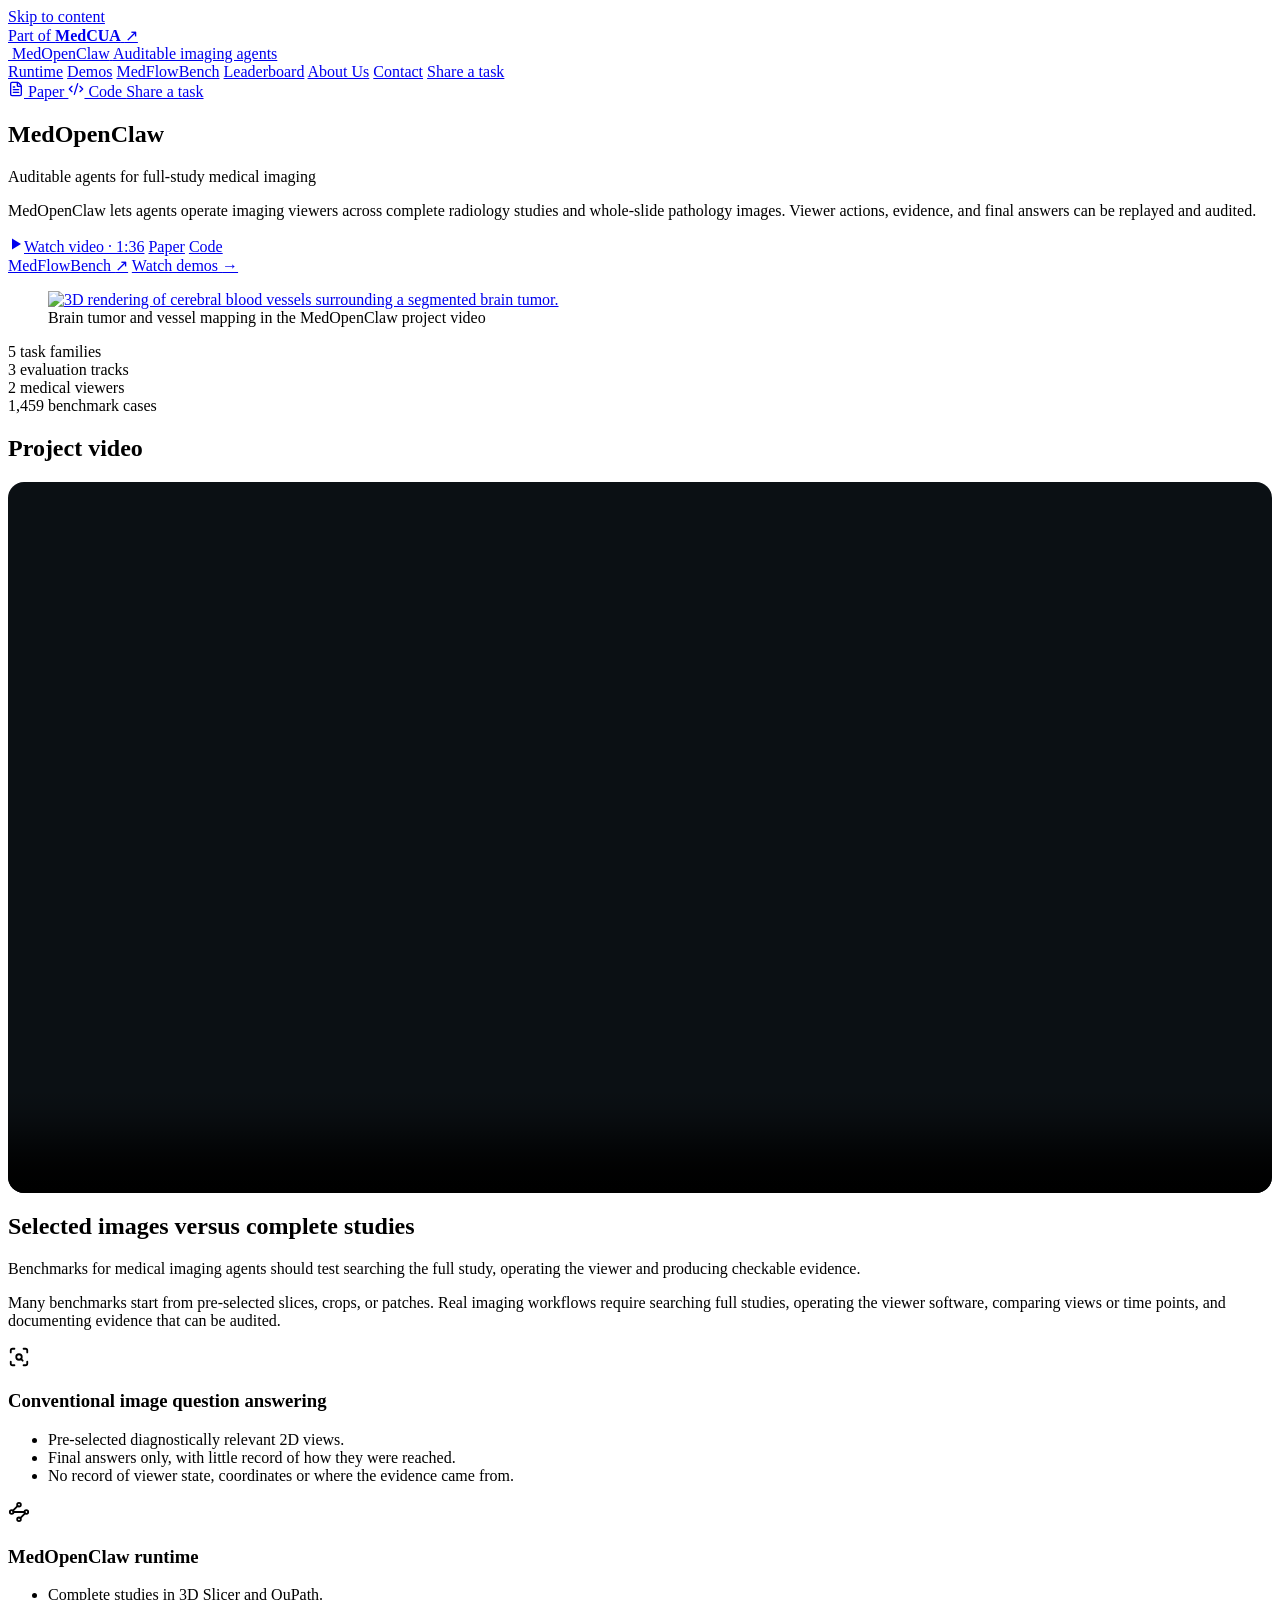
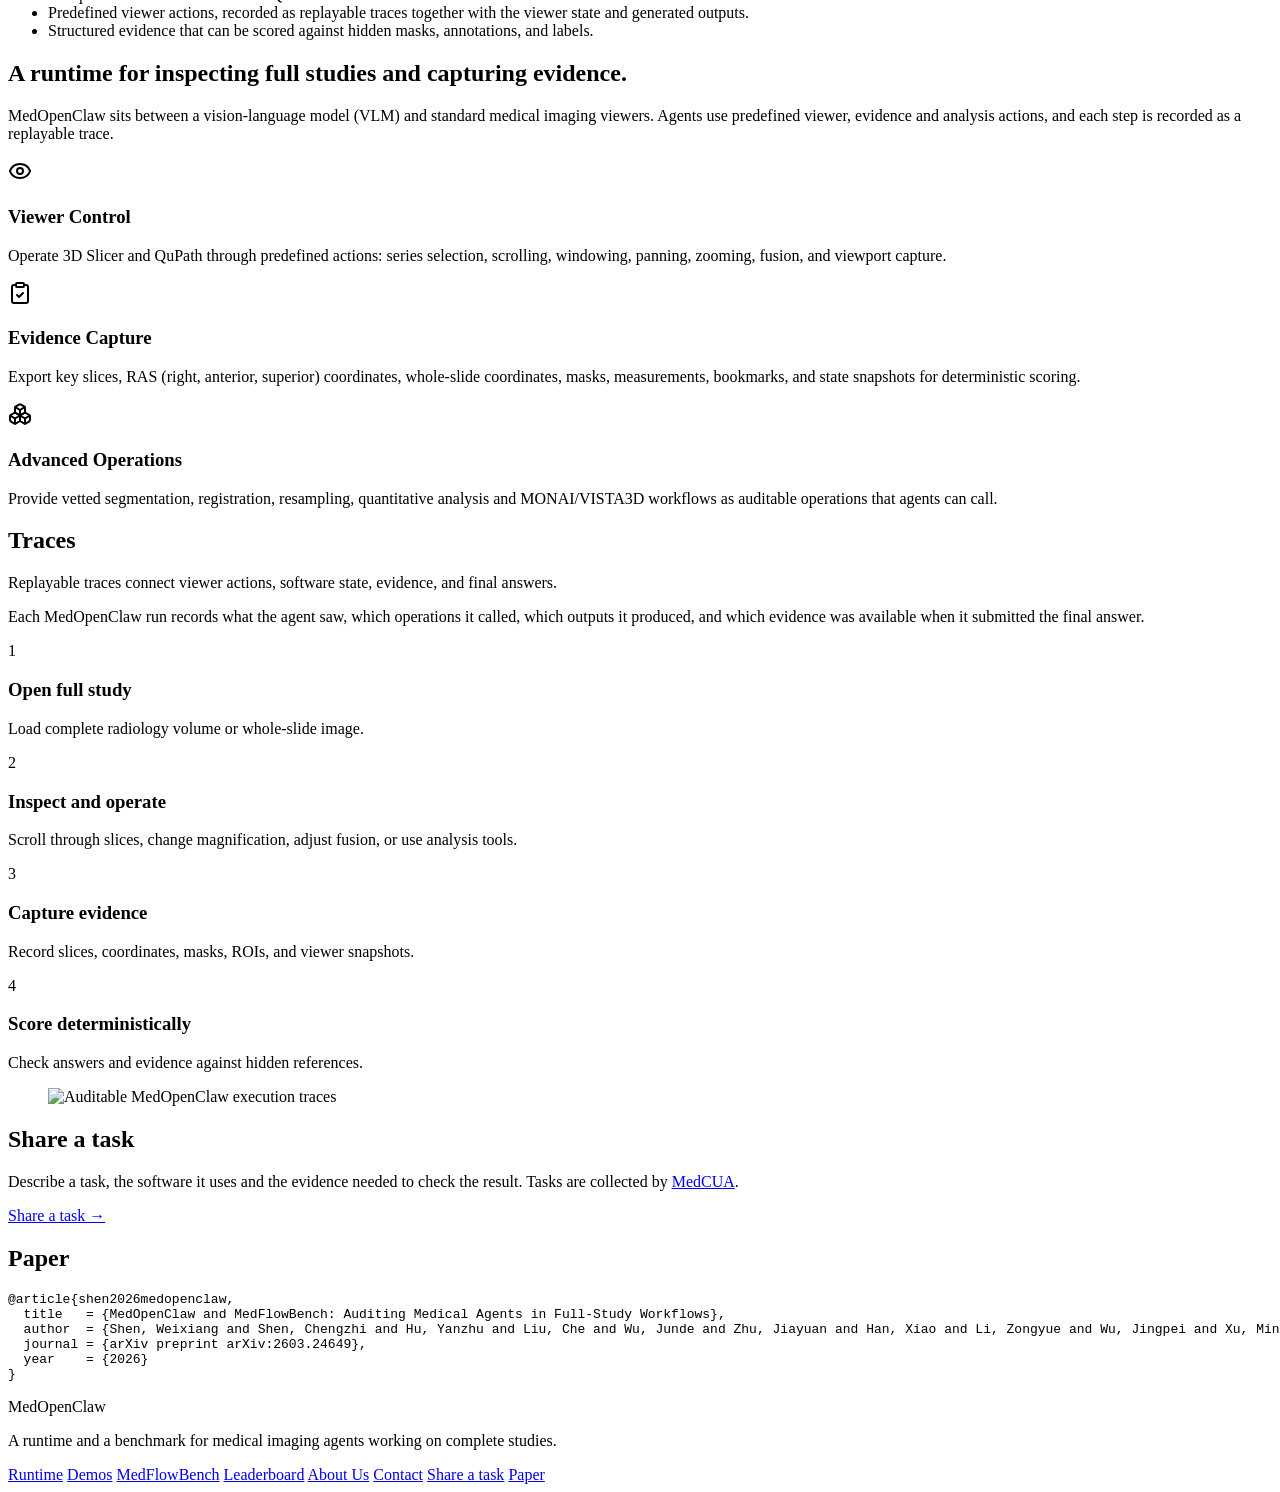
==== commit af521bbf: "Unify MedOpenClaw with the MedCUA research design" ====
--- a/index.html
+++ b/index.html
@@ -1,11 +1,12 @@
-<!DOCTYPE html><html lang="en"> <head><meta charset="UTF-8"><meta name="viewport" content="width=device-width, initial-scale=1.0"><meta name="description" content="MedOpenClaw is an auditable runtime for medical imaging agents operating full studies in 3D Slicer and QuPath."><link rel="canonical" href="https://jakobshen.github.io/MedOpenClaw/"><meta property="og:title" content="MedOpenClaw | Auditable medical imaging agents"><meta property="og:description" content="MedOpenClaw is an auditable runtime for medical imaging agents operating full studies in 3D Slicer and QuPath."><meta property="og:type" content="website"><meta property="og:image" content="/MedOpenClaw/assets/paper/main_figure.jpg"><meta name="twitter:card" content="summary_large_image"><meta name="twitter:title" content="MedOpenClaw | Auditable medical imaging agents"><meta name="twitter:description" content="MedOpenClaw is an auditable runtime for medical imaging agents operating full studies in 3D Slicer and QuPath."><meta name="twitter:image" content="/MedOpenClaw/assets/paper/main_figure.jpg"><title>MedOpenClaw | Auditable medical imaging agents</title><link rel="stylesheet" href="/MedOpenClaw/_astro/BaseLayout.DCfjidWG.css"><link rel="icon" href="/MedOpenClaw/assets/logo-lobster.png" type="image/png"><link rel="stylesheet" href="/MedOpenClaw/assets/medcua-theme.css?v=4"><meta name="theme-color" content="#072140"></head> <body> <div class="medcua-parent"><div class="shell"><a class="focus-ring" href="/MedCUA/">Part of <strong>MedCUA</strong> <span aria-hidden="true">↗</span></a></div></div> <header class="glass-nav sticky top-0 z-50"> <div class="shell flex min-h-16 items-center justify-between gap-4"> <a class="focus-ring flex items-center gap-3 rounded-full" href="/MedOpenClaw/" aria-label="MedOpenClaw home"> <span class="grid h-10 w-10 place-items-center rounded-full border border-line bg-white p-1 shadow-soft"> <img class="h-full w-full object-contain" src="/MedOpenClaw/assets/logo-lobster.png" alt=""> </span> <span class="leading-tight"> <span class="block text-sm font-black text-ink">MedOpenClaw</span> <span class="hidden text-xs font-semibold text-ink-soft sm:block">Auditable imaging agents</span> </span> </a> <nav class="hidden items-center gap-1 md:flex" aria-label="Primary navigation"> <a class="focus-ring rounded-full px-3 py-2 text-sm font-bold transition hover:bg-teal-soft hover:text-teal-deep bg-teal-soft text-teal-deep" aria-current="page" href="/MedOpenClaw/">Runtime</a> <a class="focus-ring rounded-full px-3 py-2 text-sm font-bold transition hover:bg-teal-soft hover:text-teal-deep text-ink-soft" href="/MedOpenClaw/demos/">Demos</a> <a class="focus-ring rounded-full px-3 py-2 text-sm font-bold transition hover:bg-teal-soft hover:text-teal-deep text-ink-soft" href="/MedOpenClaw/medflowbench/">MedFlowBench</a> <a class="focus-ring rounded-full px-3 py-2 text-sm font-bold transition hover:bg-teal-soft hover:text-teal-deep text-ink-soft" href="/MedOpenClaw/leaderboard/">Leaderboard</a> <a class="focus-ring rounded-full px-3 py-2 text-sm font-bold transition hover:bg-teal-soft hover:text-teal-deep text-ink-soft" href="/MedOpenClaw/about/">About Us</a> <a class="focus-ring rounded-full px-3 py-2 text-sm font-bold transition hover:bg-teal-soft hover:text-teal-deep text-ink-soft" href="/MedOpenClaw/contact/">Contact</a>  <a class="focus-ring rounded-full px-3 py-2 text-sm font-bold transition hover:bg-teal-soft hover:text-teal-deep text-ink-soft" href="/MedCUA/contribute/">Share a task</a> </nav> <div class="flex items-center gap-2"> <a class="focus-ring hidden items-center gap-2 rounded-full border border-line bg-white px-3 py-2 text-sm font-bold text-ink-soft transition hover:border-teal-deep hover:text-teal-deep sm:inline-flex" href="https://arxiv.org/abs/2603.24649"> <svg xmlns="http://www.w3.org/2000/svg" width="16" height="16" viewBox="0 0 24 24" fill="none" stroke="currentColor" stroke-width="2" stroke-linecap="round" stroke-linejoin="round" aria-hidden="true" class="lucide lucide-file-text"> <path d="M6 22a2 2 0 0 1-2-2V4a2 2 0 0 1 2-2h8a2.4 2.4 0 0 1 1.704.706l3.588 3.588A2.4 2.4 0 0 1 20 8v12a2 2 0 0 1-2 2z"></path><path d="M14 2v5a1 1 0 0 0 1 1h5"></path><path d="M10 9H8"></path><path d="M16 13H8"></path><path d="M16 17H8"></path>  </svg>
+<!DOCTYPE html><html lang="en" data-type="software"> <head><meta charset="UTF-8"><meta name="viewport" content="width=device-width, initial-scale=1.0"><meta name="description" content="MedOpenClaw is an auditable runtime for medical imaging agents operating full studies in 3D Slicer and QuPath."><link rel="canonical" href="https://jakobshen.github.io/MedOpenClaw/"><meta property="og:title" content="MedOpenClaw | Auditable medical imaging agents"><meta property="og:description" content="MedOpenClaw is an auditable runtime for medical imaging agents operating full studies in 3D Slicer and QuPath."><meta property="og:type" content="website"><meta property="og:image" content="/MedOpenClaw/assets/paper/main_figure.jpg"><meta name="twitter:card" content="summary_large_image"><meta name="twitter:title" content="MedOpenClaw | Auditable medical imaging agents"><meta name="twitter:description" content="MedOpenClaw is an auditable runtime for medical imaging agents operating full studies in 3D Slicer and QuPath."><meta name="twitter:image" content="/MedOpenClaw/assets/paper/main_figure.jpg"><title>MedOpenClaw | Auditable medical imaging agents</title><link rel="stylesheet" href="/MedOpenClaw/_astro/BaseLayout.DCfjidWG.css"><link rel="icon" href="/MedOpenClaw/assets/logo-lobster.png" type="image/png"><link rel="stylesheet" href="/MedOpenClaw/assets/medcua-theme.css?v=4"><meta name="theme-color" content="#072140"><meta name="page-type" content="software"><meta name="site-kind" content="software"><link rel="stylesheet" href="/MedOpenClaw/assets/editorial.css?v=1"></head> <body class="editorial-page editorial-page-home"><a class="editorial-skip" href="#main-content">Skip to content</a> <div class="medcua-parent"><div class="shell"><a class="focus-ring" href="/MedCUA/">Part of <strong>MedCUA</strong> <span aria-hidden="true">↗</span></a></div></div> <header class="glass-nav sticky top-0 z-50"> <div class="shell flex min-h-16 items-center justify-between gap-4"> <a class="focus-ring flex items-center gap-3 rounded-full" href="/MedOpenClaw/" aria-label="MedOpenClaw home"> <span class="grid h-10 w-10 place-items-center rounded-full border border-line bg-white p-1 shadow-soft"> <img class="h-full w-full object-contain" src="/MedOpenClaw/assets/logo-lobster.png" alt=""> </span> <span class="leading-tight"> <span class="block text-sm font-black text-ink">MedOpenClaw</span> <span class="hidden text-xs font-semibold text-ink-soft sm:block">Auditable imaging agents</span> </span> </a> <nav class="hidden items-center gap-1 md:flex" aria-label="Primary navigation"> <a class="focus-ring rounded-full px-3 py-2 text-sm font-bold transition hover:bg-teal-soft hover:text-teal-deep bg-teal-soft text-teal-deep" aria-current="page" href="/MedOpenClaw/">Runtime</a> <a class="focus-ring rounded-full px-3 py-2 text-sm font-bold transition hover:bg-teal-soft hover:text-teal-deep text-ink-soft" href="/MedOpenClaw/demos/">Demos</a> <a class="focus-ring rounded-full px-3 py-2 text-sm font-bold transition hover:bg-teal-soft hover:text-teal-deep text-ink-soft" href="/MedOpenClaw/medflowbench/">MedFlowBench</a> <a class="focus-ring rounded-full px-3 py-2 text-sm font-bold transition hover:bg-teal-soft hover:text-teal-deep text-ink-soft" href="/MedOpenClaw/leaderboard/">Leaderboard</a> <a class="focus-ring rounded-full px-3 py-2 text-sm font-bold transition hover:bg-teal-soft hover:text-teal-deep text-ink-soft" href="/MedOpenClaw/about/">About Us</a> <a class="focus-ring rounded-full px-3 py-2 text-sm font-bold transition hover:bg-teal-soft hover:text-teal-deep text-ink-soft" href="/MedOpenClaw/contact/">Contact</a>  <a class="focus-ring rounded-full px-3 py-2 text-sm font-bold transition hover:bg-teal-soft hover:text-teal-deep text-ink-soft" href="/MedCUA/contribute/">Share a task</a> </nav> <div class="flex items-center gap-2"> <a class="focus-ring hidden items-center gap-2 rounded-full border border-line bg-white px-3 py-2 text-sm font-bold text-ink-soft transition hover:border-teal-deep hover:text-teal-deep sm:inline-flex" href="https://arxiv.org/abs/2603.24649"> <svg xmlns="http://www.w3.org/2000/svg" width="16" height="16" viewBox="0 0 24 24" fill="none" stroke="currentColor" stroke-width="2" stroke-linecap="round" stroke-linejoin="round" aria-hidden="true" class="lucide lucide-file-text"> <path d="M6 22a2 2 0 0 1-2-2V4a2 2 0 0 1 2-2h8a2.4 2.4 0 0 1 1.704.706l3.588 3.588A2.4 2.4 0 0 1 20 8v12a2 2 0 0 1-2 2z"></path><path d="M14 2v5a1 1 0 0 0 1 1h5"></path><path d="M10 9H8"></path><path d="M16 13H8"></path><path d="M16 17H8"></path>  </svg>
 Paper
 </a> <a class="focus-ring inline-flex items-center gap-2 rounded-full bg-ink px-3 py-2 text-sm font-bold text-white transition hover:bg-teal-deep" href="https://github.com/jakobshen/MedOpenClaw"> <svg xmlns="http://www.w3.org/2000/svg" width="16" height="16" viewBox="0 0 24 24" fill="none" stroke="currentColor" stroke-width="2" stroke-linecap="round" stroke-linejoin="round" aria-hidden="true" class="lucide lucide-code-xml"> <path d="m18 16 4-4-4-4"></path><path d="m6 8-4 4 4 4"></path><path d="m14.5 4-5 16"></path>  </svg>
 Code
-</a> <a class="focus-ring inline-flex items-center gap-2 rounded-full border border-line bg-white px-3 py-2 text-sm font-bold text-ink-soft transition hover:border-blue-deep hover:text-blue-deep md:hidden medcua-mobile-link" href="/MedCUA/contribute/">Share a task</a> </div> </div> </header> <main>  <section class="shell project-hero project-hero-grid" aria-labelledby="runtime-heading">
+</a> <a class="focus-ring inline-flex items-center gap-2 rounded-full border border-line bg-white px-3 py-2 text-sm font-bold text-ink-soft transition hover:border-blue-deep hover:text-blue-deep md:hidden medcua-mobile-link" href="/MedCUA/contribute/">Share a task</a> </div> </div> </header> <main id="main-content">  <section class="shell project-hero editorial-home-hero" aria-labelledby="runtime-heading">
+  <h1 id="runtime-heading" class="runtime-title">MedOpenClaw</h1>
+  <div class="editorial-hero-content">
   <div>
-    <p class="project-kicker">Medical imaging runtime</p>
-    <h1 id="runtime-heading" class="runtime-title">MedOpenClaw</h1>
+
     <p class="project-deck">Auditable agents for full-study medical imaging</p>
     <p class="project-lede">MedOpenClaw lets agents operate imaging viewers across complete radiology studies and whole-slide pathology images. Viewer actions, evidence, and final answers can be replayed and audited.</p>
     <div class="project-actions">
@@ -24,9 +25,9 @@
     </a>
     <figcaption>Brain tumor and vessel mapping in the MedOpenClaw project video</figcaption>
   </figure>
-</section> <section class="border-b border-line bg-white py-5"> <div class="shell grid gap-3 sm:grid-cols-2 lg:grid-cols-4"> <div class="flex min-h-20 items-center justify-between rounded-lg border border-line bg-surface px-5"> <span class="text-3xl font-black text-ink">5</span> <span class="max-w-32 text-right text-sm font-bold leading-5 text-ink-soft">task families</span> </div><div class="flex min-h-20 items-center justify-between rounded-lg border border-line bg-surface px-5"> <span class="text-3xl font-black text-ink">3</span> <span class="max-w-32 text-right text-sm font-bold leading-5 text-ink-soft">evaluation tracks</span> </div><div class="flex min-h-20 items-center justify-between rounded-lg border border-line bg-surface px-5"> <span class="text-3xl font-black text-ink">2</span> <span class="max-w-32 text-right text-sm font-bold leading-5 text-ink-soft">medical viewers</span> </div><div class="flex min-h-20 items-center justify-between rounded-lg border border-line bg-surface px-5"> <span class="text-3xl font-black text-ink">1,459</span> <span class="max-w-32 text-right text-sm font-bold leading-5 text-ink-soft">benchmark cases</span> </div> </div> </section> <section id="project-film" class="section-pad-tight bg-white" aria-labelledby="project-film-title" style="scroll-margin-top:5rem">
+  </div>
+</section> <section class="editorial-facts" aria-label="Benchmark overview"> <div class="shell grid gap-3 sm:grid-cols-2 lg:grid-cols-4"> <div class="flex min-h-20 items-center justify-between rounded-lg border border-line bg-surface px-5"> <span class="text-3xl font-black text-ink">5</span> <span class="max-w-32 text-right text-sm font-bold leading-5 text-ink-soft">task families</span> </div><div class="flex min-h-20 items-center justify-between rounded-lg border border-line bg-surface px-5"> <span class="text-3xl font-black text-ink">3</span> <span class="max-w-32 text-right text-sm font-bold leading-5 text-ink-soft">evaluation tracks</span> </div><div class="flex min-h-20 items-center justify-between rounded-lg border border-line bg-surface px-5"> <span class="text-3xl font-black text-ink">2</span> <span class="max-w-32 text-right text-sm font-bold leading-5 text-ink-soft">medical viewers</span> </div><div class="flex min-h-20 items-center justify-between rounded-lg border border-line bg-surface px-5"> <span class="text-3xl font-black text-ink">1,459</span> <span class="max-w-32 text-right text-sm font-bold leading-5 text-ink-soft">benchmark cases</span> </div> </div> </section> <section id="project-film" class="section-pad-tight bg-white" aria-labelledby="project-film-title" style="scroll-margin-top:5rem">
   <div class="shell">
-    <span class="eyebrow">Video · 1:36</span>
     <h2 id="project-film-title" class="mt-3 text-3xl font-black text-ink">Project video</h2>
     <video controls playsinline preload="none" width="1920" height="1080" aria-label="MedOpenClaw project video" poster="/MedOpenClaw/assets/videos/medopenclaw-promo-poster.jpg" style="display:block;width:100%;height:auto;aspect-ratio:16/9;margin-top:1.25rem;border-radius:1rem;background:#0b1014">
       <source src="/MedOpenClaw/assets/videos/MedOpenClaw_promo_v5_web.mp4" type="video/mp4">
@@ -34,11 +35,11 @@
     </video>
   </div>
 </section>
-<section id="overview" class="section-pad bg-surface"> <div class="shell"> <div class="max-w-3xl"> <span class="eyebrow">Selected images versus complete studies</span> <h2 class="mt-5 text-3xl font-black leading-tight text-ink md:text-5xl">Benchmarks for medical imaging agents should test searching the full study, operating the viewer and producing checkable evidence.</h2> <p class="mt-4 text-lg leading-8 text-ink-soft">Many benchmarks start from pre-selected slices, crops, or patches. Real imaging workflows require searching full studies, operating the viewer software, comparing views or time points, and documenting evidence that can be audited.</p> </div> <div class="mt-10 grid gap-5 lg:grid-cols-2"> <article class="metric-card p-6"> <div class="flex items-center gap-3"> <span class="grid h-11 w-11 place-items-center rounded-full bg-rose-50 text-rose-deep"> <svg xmlns="http://www.w3.org/2000/svg" width="22" height="22" viewBox="0 0 24 24" fill="none" stroke="currentColor" stroke-width="2" stroke-linecap="round" stroke-linejoin="round" aria-hidden="true" class="lucide lucide-scan-search"> <path d="M3 7V5a2 2 0 0 1 2-2h2"></path><path d="M17 3h2a2 2 0 0 1 2 2v2"></path><path d="M21 17v2a2 2 0 0 1-2 2h-2"></path><path d="M7 21H5a2 2 0 0 1-2-2v-2"></path><circle cx="12" cy="12" r="3"></circle><path d="m16 16-1.9-1.9"></path>  </svg> </span> <h3 class="text-xl font-black text-ink">Conventional image question answering</h3> </div> <ul class="mt-6 space-y-4 text-base leading-7 text-ink-soft"> <li>Pre-selected diagnostically relevant 2D views.</li> <li>Final answers only, with little record of how they were reached.</li> <li>No record of viewer state, coordinates or where the evidence came from.</li> </ul> </article> <article class="metric-card p-6"> <div class="flex items-center gap-3"> <span class="grid h-11 w-11 place-items-center rounded-full bg-teal-soft text-teal-deep"> <svg xmlns="http://www.w3.org/2000/svg" width="22" height="22" viewBox="0 0 24 24" fill="none" stroke="currentColor" stroke-width="2" stroke-linecap="round" stroke-linejoin="round" aria-hidden="true" class="lucide lucide-waypoints"> <path d="m10.586 5.414-5.172 5.172"></path><path d="m18.586 13.414-5.172 5.172"></path><path d="M6 12h12"></path><circle cx="12" cy="20" r="2"></circle><circle cx="12" cy="4" r="2"></circle><circle cx="20" cy="12" r="2"></circle><circle cx="4" cy="12" r="2"></circle>  </svg> </span> <h3 class="text-xl font-black text-ink">MedOpenClaw runtime</h3> </div> <ul class="mt-6 space-y-4 text-base leading-7 text-ink-soft"> <li>Complete studies in 3D Slicer and QuPath.</li> <li>Predefined viewer actions, recorded as replayable traces together with the viewer state and generated outputs.</li> <li>Structured evidence that can be scored against hidden masks, annotations, and labels.</li> </ul> </article> </div> </div> </section> <section id="runtime" class="section-pad bg-white"> <div class="shell"> <div class="max-w-3xl"> <span class="eyebrow">Runtime architecture</span> <h2 class="mt-5 text-3xl font-black leading-tight text-ink md:text-5xl">A runtime for inspecting full studies and capturing evidence.</h2> <p class="mt-4 text-lg leading-8 text-ink-soft">MedOpenClaw sits between a vision-language model (VLM) and standard medical imaging viewers. Agents use predefined viewer, evidence and analysis actions, and each step is recorded as a replayable trace.</p> </div> <div class="mt-10 grid gap-5 lg:grid-cols-3"> <article class="metric-card p-6"> <span class="grid h-12 w-12 place-items-center rounded-lg bg-ink text-white"> <svg xmlns="http://www.w3.org/2000/svg" width="24" height="24" viewBox="0 0 24 24" fill="none" stroke="currentColor" stroke-width="2" stroke-linecap="round" stroke-linejoin="round" aria-hidden="true" class="lucide lucide-eye"> <path d="M2.062 12.348a1 1 0 0 1 0-.696 10.75 10.75 0 0 1 19.876 0 1 1 0 0 1 0 .696 10.75 10.75 0 0 1-19.876 0"></path><circle cx="12" cy="12" r="3"></circle>  </svg> </span> <h3 class="mt-6 text-xl font-black text-ink">Viewer Control</h3> <p class="mt-4 text-base leading-7 text-ink-soft">Operate 3D Slicer and QuPath through predefined actions: series selection, scrolling, windowing, panning, zooming, fusion, and viewport capture.</p> </article><article class="metric-card p-6"> <span class="grid h-12 w-12 place-items-center rounded-lg bg-ink text-white"> <svg xmlns="http://www.w3.org/2000/svg" width="24" height="24" viewBox="0 0 24 24" fill="none" stroke="currentColor" stroke-width="2" stroke-linecap="round" stroke-linejoin="round" aria-hidden="true" class="lucide lucide-clipboard-check"> <rect width="8" height="4" x="8" y="2" rx="1" ry="1"></rect><path d="M16 4h2a2 2 0 0 1 2 2v14a2 2 0 0 1-2 2H6a2 2 0 0 1-2-2V6a2 2 0 0 1 2-2h2"></path><path d="m9 14 2 2 4-4"></path>  </svg> </span> <h3 class="mt-6 text-xl font-black text-ink">Evidence Capture</h3> <p class="mt-4 text-base leading-7 text-ink-soft">Export key slices, RAS (right, anterior, superior) coordinates, whole-slide coordinates, masks, measurements, bookmarks, and state snapshots for deterministic scoring.</p> </article><article class="metric-card p-6"> <span class="grid h-12 w-12 place-items-center rounded-lg bg-ink text-white"> <svg xmlns="http://www.w3.org/2000/svg" width="24" height="24" viewBox="0 0 24 24" fill="none" stroke="currentColor" stroke-width="2" stroke-linecap="round" stroke-linejoin="round" aria-hidden="true" class="lucide lucide-boxes"> <path d="M2.97 12.92A2 2 0 0 0 2 14.63v3.24a2 2 0 0 0 .97 1.71l3 1.8a2 2 0 0 0 2.06 0L12 19v-5.5l-5-3-4.03 2.42Z"></path><path d="m7 16.5-4.74-2.85"></path><path d="m7 16.5 5-3"></path><path d="M7 16.5v5.17"></path><path d="M12 13.5V19l3.97 2.38a2 2 0 0 0 2.06 0l3-1.8a2 2 0 0 0 .97-1.71v-3.24a2 2 0 0 0-.97-1.71L17 10.5l-5 3Z"></path><path d="m17 16.5-5-3"></path><path d="m17 16.5 4.74-2.85"></path><path d="M17 16.5v5.17"></path><path d="M7.97 4.42A2 2 0 0 0 7 6.13v4.37l5 3 5-3V6.13a2 2 0 0 0-.97-1.71l-3-1.8a2 2 0 0 0-2.06 0l-3 1.8Z"></path><path d="M12 8 7.26 5.15"></path><path d="m12 8 4.74-2.85"></path><path d="M12 13.5V8"></path>  </svg> </span> <h3 class="mt-6 text-xl font-black text-ink">Advanced Operations</h3> <p class="mt-4 text-base leading-7 text-ink-soft">Provide vetted segmentation, registration, resampling, quantitative analysis and MONAI/VISTA3D workflows as auditable operations that agents can call.</p> </article> </div> </div> </section> <section class="section-pad bg-surface"> <div class="shell"> <div class="grid gap-10 lg:grid-cols-[0.82fr_1.18fr] lg:items-center"> <div> <div class="max-w-3xl"> <span class="eyebrow">Traces</span> <h2 class="mt-5 text-3xl font-black leading-tight text-ink md:text-5xl">Replayable traces connect viewer actions, software state, evidence, and final answers.</h2> <p class="mt-4 text-lg leading-8 text-ink-soft">Each MedOpenClaw run records what the agent saw, which operations it called, which outputs it produced, and which evidence was available when it submitted the final answer.</p> </div> <div class="mt-8 grid gap-4"> <div class="flex gap-4 rounded-lg border border-line bg-white p-4"> <span class="grid h-9 w-9 shrink-0 place-items-center rounded-full bg-teal-deep text-sm font-black text-white">1</span> <div> <h3 class="font-black text-ink">Open full study</h3> <p class="mt-1 text-sm leading-6 text-ink-soft">Load complete radiology volume or whole-slide image.</p> </div> </div><div class="flex gap-4 rounded-lg border border-line bg-white p-4"> <span class="grid h-9 w-9 shrink-0 place-items-center rounded-full bg-teal-deep text-sm font-black text-white">2</span> <div> <h3 class="font-black text-ink">Inspect and operate</h3> <p class="mt-1 text-sm leading-6 text-ink-soft">Scroll through slices, change magnification, adjust fusion, or use analysis tools.</p> </div> </div><div class="flex gap-4 rounded-lg border border-line bg-white p-4"> <span class="grid h-9 w-9 shrink-0 place-items-center rounded-full bg-teal-deep text-sm font-black text-white">3</span> <div> <h3 class="font-black text-ink">Capture evidence</h3> <p class="mt-1 text-sm leading-6 text-ink-soft">Record slices, coordinates, masks, ROIs, and viewer snapshots.</p> </div> </div><div class="flex gap-4 rounded-lg border border-line bg-white p-4"> <span class="grid h-9 w-9 shrink-0 place-items-center rounded-full bg-teal-deep text-sm font-black text-white">4</span> <div> <h3 class="font-black text-ink">Score deterministically</h3> <p class="mt-1 text-sm leading-6 text-ink-soft">Check answers and evidence against hidden references.</p> </div> </div> </div> </div> <figure class="wide-figure"> <img class="max-h-[720px] w-full object-contain" src="/MedOpenClaw/assets/paper/rad_open_claw_demo_figure_merged_editable_final.png" alt="Auditable MedOpenClaw execution traces" loading="lazy"> </figure> </div> </div> </section> <section class="border-t border-line bg-teal-soft py-10" aria-labelledby="contribute-title"><div class="shell flex flex-col gap-5 md:flex-row md:items-center md:justify-between"><div><h2 id="contribute-title" class="text-2xl font-black text-ink">Share a task</h2><p class="mt-3 text-base leading-7 text-ink-soft">Describe a task, the software it uses and the evidence needed to check the result. Tasks are collected by <a class="focus-ring font-bold text-teal-deep hover:underline" href="/MedCUA/">MedCUA</a>.</p></div><a class="focus-ring inline-flex items-center justify-center rounded-full bg-ink px-5 py-3 text-sm font-black text-white transition hover:bg-teal-deep" href="/MedCUA/contribute/">Share a task →</a></div></section> <section id="citation" class="section-pad-tight bg-white"> <div class="shell grid gap-8 lg:grid-cols-[0.72fr_1.28fr]"> <div> <span class="eyebrow">Citation</span> <h2 class="mt-5 text-3xl font-black leading-tight text-ink">Paper</h2>  </div> <pre class="overflow-x-auto rounded-lg border border-line bg-surface p-5 text-sm leading-6 text-ink-soft"><code>@article{shen2026medopenclaw,
+<section id="overview" class="section-pad bg-surface"> <div class="shell"> <div class="max-w-3xl"> <h2 class="mt-5 text-3xl font-black leading-tight text-ink md:text-5xl">Selected images versus complete studies</h2><p class="editorial-section-lede">Benchmarks for medical imaging agents should test searching the full study, operating the viewer and producing checkable evidence.</p> <p class="mt-4 text-lg leading-8 text-ink-soft">Many benchmarks start from pre-selected slices, crops, or patches. Real imaging workflows require searching full studies, operating the viewer software, comparing views or time points, and documenting evidence that can be audited.</p> </div> <div class="mt-10 grid gap-5 lg:grid-cols-2"> <article class="metric-card p-6"> <div class="flex items-center gap-3"> <span class="grid h-11 w-11 place-items-center rounded-full bg-rose-50 text-rose-deep"> <svg xmlns="http://www.w3.org/2000/svg" width="22" height="22" viewBox="0 0 24 24" fill="none" stroke="currentColor" stroke-width="2" stroke-linecap="round" stroke-linejoin="round" aria-hidden="true" class="lucide lucide-scan-search"> <path d="M3 7V5a2 2 0 0 1 2-2h2"></path><path d="M17 3h2a2 2 0 0 1 2 2v2"></path><path d="M21 17v2a2 2 0 0 1-2 2h-2"></path><path d="M7 21H5a2 2 0 0 1-2-2v-2"></path><circle cx="12" cy="12" r="3"></circle><path d="m16 16-1.9-1.9"></path>  </svg> </span> <h3 class="text-xl font-black text-ink">Conventional image question answering</h3> </div> <ul class="mt-6 space-y-4 text-base leading-7 text-ink-soft"> <li>Pre-selected diagnostically relevant 2D views.</li> <li>Final answers only, with little record of how they were reached.</li> <li>No record of viewer state, coordinates or where the evidence came from.</li> </ul> </article> <article class="metric-card p-6"> <div class="flex items-center gap-3"> <span class="grid h-11 w-11 place-items-center rounded-full bg-teal-soft text-teal-deep"> <svg xmlns="http://www.w3.org/2000/svg" width="22" height="22" viewBox="0 0 24 24" fill="none" stroke="currentColor" stroke-width="2" stroke-linecap="round" stroke-linejoin="round" aria-hidden="true" class="lucide lucide-waypoints"> <path d="m10.586 5.414-5.172 5.172"></path><path d="m18.586 13.414-5.172 5.172"></path><path d="M6 12h12"></path><circle cx="12" cy="20" r="2"></circle><circle cx="12" cy="4" r="2"></circle><circle cx="20" cy="12" r="2"></circle><circle cx="4" cy="12" r="2"></circle>  </svg> </span> <h3 class="text-xl font-black text-ink">MedOpenClaw runtime</h3> </div> <ul class="mt-6 space-y-4 text-base leading-7 text-ink-soft"> <li>Complete studies in 3D Slicer and QuPath.</li> <li>Predefined viewer actions, recorded as replayable traces together with the viewer state and generated outputs.</li> <li>Structured evidence that can be scored against hidden masks, annotations, and labels.</li> </ul> </article> </div> </div> </section> <section id="runtime" class="section-pad bg-white"> <div class="shell"> <div class="max-w-3xl"> <h2 class="mt-5 text-3xl font-black leading-tight text-ink md:text-5xl">A runtime for inspecting full studies and capturing evidence.</h2> <p class="mt-4 text-lg leading-8 text-ink-soft">MedOpenClaw sits between a vision-language model (VLM) and standard medical imaging viewers. Agents use predefined viewer, evidence and analysis actions, and each step is recorded as a replayable trace.</p> </div> <div class="mt-10 grid gap-5 lg:grid-cols-3"> <article class="metric-card p-6"> <span class="grid h-12 w-12 place-items-center rounded-lg bg-ink text-white"> <svg xmlns="http://www.w3.org/2000/svg" width="24" height="24" viewBox="0 0 24 24" fill="none" stroke="currentColor" stroke-width="2" stroke-linecap="round" stroke-linejoin="round" aria-hidden="true" class="lucide lucide-eye"> <path d="M2.062 12.348a1 1 0 0 1 0-.696 10.75 10.75 0 0 1 19.876 0 1 1 0 0 1 0 .696 10.75 10.75 0 0 1-19.876 0"></path><circle cx="12" cy="12" r="3"></circle>  </svg> </span> <h3 class="mt-6 text-xl font-black text-ink">Viewer Control</h3> <p class="mt-4 text-base leading-7 text-ink-soft">Operate 3D Slicer and QuPath through predefined actions: series selection, scrolling, windowing, panning, zooming, fusion, and viewport capture.</p> </article><article class="metric-card p-6"> <span class="grid h-12 w-12 place-items-center rounded-lg bg-ink text-white"> <svg xmlns="http://www.w3.org/2000/svg" width="24" height="24" viewBox="0 0 24 24" fill="none" stroke="currentColor" stroke-width="2" stroke-linecap="round" stroke-linejoin="round" aria-hidden="true" class="lucide lucide-clipboard-check"> <rect width="8" height="4" x="8" y="2" rx="1" ry="1"></rect><path d="M16 4h2a2 2 0 0 1 2 2v14a2 2 0 0 1-2 2H6a2 2 0 0 1-2-2V6a2 2 0 0 1 2-2h2"></path><path d="m9 14 2 2 4-4"></path>  </svg> </span> <h3 class="mt-6 text-xl font-black text-ink">Evidence Capture</h3> <p class="mt-4 text-base leading-7 text-ink-soft">Export key slices, RAS (right, anterior, superior) coordinates, whole-slide coordinates, masks, measurements, bookmarks, and state snapshots for deterministic scoring.</p> </article><article class="metric-card p-6"> <span class="grid h-12 w-12 place-items-center rounded-lg bg-ink text-white"> <svg xmlns="http://www.w3.org/2000/svg" width="24" height="24" viewBox="0 0 24 24" fill="none" stroke="currentColor" stroke-width="2" stroke-linecap="round" stroke-linejoin="round" aria-hidden="true" class="lucide lucide-boxes"> <path d="M2.97 12.92A2 2 0 0 0 2 14.63v3.24a2 2 0 0 0 .97 1.71l3 1.8a2 2 0 0 0 2.06 0L12 19v-5.5l-5-3-4.03 2.42Z"></path><path d="m7 16.5-4.74-2.85"></path><path d="m7 16.5 5-3"></path><path d="M7 16.5v5.17"></path><path d="M12 13.5V19l3.97 2.38a2 2 0 0 0 2.06 0l3-1.8a2 2 0 0 0 .97-1.71v-3.24a2 2 0 0 0-.97-1.71L17 10.5l-5 3Z"></path><path d="m17 16.5-5-3"></path><path d="m17 16.5 4.74-2.85"></path><path d="M17 16.5v5.17"></path><path d="M7.97 4.42A2 2 0 0 0 7 6.13v4.37l5 3 5-3V6.13a2 2 0 0 0-.97-1.71l-3-1.8a2 2 0 0 0-2.06 0l-3 1.8Z"></path><path d="M12 8 7.26 5.15"></path><path d="m12 8 4.74-2.85"></path><path d="M12 13.5V8"></path>  </svg> </span> <h3 class="mt-6 text-xl font-black text-ink">Advanced Operations</h3> <p class="mt-4 text-base leading-7 text-ink-soft">Provide vetted segmentation, registration, resampling, quantitative analysis and MONAI/VISTA3D workflows as auditable operations that agents can call.</p> </article> </div> </div> </section> <section class="section-pad bg-surface"> <div class="shell"> <div class="grid gap-10 lg:grid-cols-[0.82fr_1.18fr] lg:items-center"> <div> <div class="max-w-3xl"> <h2 class="mt-5 text-3xl font-black leading-tight text-ink md:text-5xl">Traces</h2><p class="editorial-section-lede">Replayable traces connect viewer actions, software state, evidence, and final answers.</p> <p class="mt-4 text-lg leading-8 text-ink-soft">Each MedOpenClaw run records what the agent saw, which operations it called, which outputs it produced, and which evidence was available when it submitted the final answer.</p> </div> <div class="mt-8 grid gap-4"> <div class="flex gap-4 rounded-lg border border-line bg-white p-4"> <span class="grid h-9 w-9 shrink-0 place-items-center rounded-full bg-teal-deep text-sm font-black text-white">1</span> <div> <h3 class="font-black text-ink">Open full study</h3> <p class="mt-1 text-sm leading-6 text-ink-soft">Load complete radiology volume or whole-slide image.</p> </div> </div><div class="flex gap-4 rounded-lg border border-line bg-white p-4"> <span class="grid h-9 w-9 shrink-0 place-items-center rounded-full bg-teal-deep text-sm font-black text-white">2</span> <div> <h3 class="font-black text-ink">Inspect and operate</h3> <p class="mt-1 text-sm leading-6 text-ink-soft">Scroll through slices, change magnification, adjust fusion, or use analysis tools.</p> </div> </div><div class="flex gap-4 rounded-lg border border-line bg-white p-4"> <span class="grid h-9 w-9 shrink-0 place-items-center rounded-full bg-teal-deep text-sm font-black text-white">3</span> <div> <h3 class="font-black text-ink">Capture evidence</h3> <p class="mt-1 text-sm leading-6 text-ink-soft">Record slices, coordinates, masks, ROIs, and viewer snapshots.</p> </div> </div><div class="flex gap-4 rounded-lg border border-line bg-white p-4"> <span class="grid h-9 w-9 shrink-0 place-items-center rounded-full bg-teal-deep text-sm font-black text-white">4</span> <div> <h3 class="font-black text-ink">Score deterministically</h3> <p class="mt-1 text-sm leading-6 text-ink-soft">Check answers and evidence against hidden references.</p> </div> </div> </div> </div> <figure class="wide-figure"> <img class="max-h-[720px] w-full object-contain" src="/MedOpenClaw/assets/paper/rad_open_claw_demo_figure_merged_editable_final.png" alt="Auditable MedOpenClaw execution traces" loading="lazy"> </figure> </div> </div> </section> <section class="border-t border-line bg-teal-soft py-10" aria-labelledby="contribute-title"><div class="shell flex flex-col gap-5 md:flex-row md:items-center md:justify-between"><div><h2 id="contribute-title" class="text-2xl font-black text-ink">Share a task</h2><p class="mt-3 text-base leading-7 text-ink-soft">Describe a task, the software it uses and the evidence needed to check the result. Tasks are collected by <a class="focus-ring font-bold text-teal-deep hover:underline" href="/MedCUA/">MedCUA</a>.</p></div><a class="focus-ring inline-flex items-center justify-center rounded-full bg-ink px-5 py-3 text-sm font-black text-white transition hover:bg-teal-deep" href="/MedCUA/contribute/">Share a task →</a></div></section> <section id="citation" class="section-pad-tight bg-white"> <div class="shell grid gap-8 lg:grid-cols-[0.72fr_1.28fr]"> <div> <h2 class="mt-5 text-3xl font-black leading-tight text-ink">Paper</h2>  </div> <pre class="overflow-x-auto rounded-lg border border-line bg-surface p-5 text-sm leading-6 text-ink-soft"><code>@article{shen2026medopenclaw,
   title   = {MedOpenClaw and MedFlowBench: Auditing Medical Agents in Full-Study Workflows},
   author  = {Shen, Weixiang and Shen, Chengzhi and Hu, Yanzhu and Liu, Che and Wu, Junde and Zhu, Jiayuan and Han, Xiao and Li, Zongyue and Wu, Jingpei and Xu, Min and Xu, Daguang and Jin, Yueming and Wiestler, Benedikt and Rueckert, Daniel and Pan, Jiazhen},
   journal = {arXiv preprint arXiv:2603.24649},
   year    = {2026}
 }</code></pre> </div> </section>  </main> <div class="image-lightbox" data-lightbox hidden> <button class="image-lightbox__backdrop" type="button" data-lightbox-close aria-label="Close enlarged image"></button> <figure class="image-lightbox__figure"> <button class="image-lightbox__close focus-ring" type="button" data-lightbox-close aria-label="Close enlarged image">Close</button> <img data-lightbox-image alt=""> </figure> </div> <footer class="border-t border-line bg-white py-10"> <div class="shell flex flex-col gap-5 md:flex-row md:items-center md:justify-between"> <div> <p class="text-sm font-bold text-ink">MedOpenClaw</p> <p class="mt-1 max-w-2xl text-sm leading-6 text-ink-soft">
 A runtime and a benchmark for medical imaging agents working on complete studies.
-</p> </div> <div class="flex flex-wrap gap-3 text-sm font-semibold text-ink-soft"> <a class="focus-ring rounded px-1 hover:text-teal-deep" href="/MedOpenClaw/">Runtime</a> <a class="focus-ring rounded px-1 hover:text-teal-deep" href="/MedOpenClaw/demos/">Demos</a> <a class="focus-ring rounded px-1 hover:text-teal-deep" href="/MedOpenClaw/medflowbench/">MedFlowBench</a> <a class="focus-ring rounded px-1 hover:text-teal-deep" href="/MedOpenClaw/leaderboard/">Leaderboard</a> <a class="focus-ring rounded px-1 hover:text-teal-deep" href="/MedOpenClaw/about/">About Us</a> <a class="focus-ring rounded px-1 hover:text-teal-deep" href="/MedOpenClaw/contact/">Contact</a> <a class="focus-ring rounded px-1 hover:text-teal-deep" href="/MedCUA/contribute/">Share a task</a> <a class="focus-ring rounded px-1 hover:text-teal-deep" href="https://arxiv.org/abs/2603.24649">Paper</a> </div> </div> </footer> <script type="module">const t=document.querySelector("[data-lightbox]"),o=document.querySelector("[data-lightbox-image]"),a=document.querySelectorAll("[data-lightbox-src]"),c=()=>{!t||!(t instanceof HTMLElement)||!(o instanceof HTMLImageElement)||(t.hidden=!0,o.removeAttribute("src"),o.alt="",document.body.classList.remove("overflow-hidden"))};a.forEach(e=>{e.addEventListener("click",()=>{if(!t||!(t instanceof HTMLElement)||!(o instanceof HTMLImageElement))return;const n=e.getAttribute("data-lightbox-src");n&&(o.src=n,o.alt=e.getAttribute("data-lightbox-alt")||"Enlarged image",t.hidden=!1,document.body.classList.add("overflow-hidden"))})});document.querySelectorAll("[data-lightbox-close]").forEach(e=>{e.addEventListener("click",c)});document.addEventListener("keydown",e=>{e.key==="Escape"&&c()});</script> </body> </html>+</p> </div> <div class="flex flex-wrap gap-3 text-sm font-semibold text-ink-soft"> <a class="focus-ring rounded px-1 hover:text-teal-deep" href="/MedOpenClaw/">Runtime</a> <a class="focus-ring rounded px-1 hover:text-teal-deep" href="/MedOpenClaw/demos/">Demos</a> <a class="focus-ring rounded px-1 hover:text-teal-deep" href="/MedOpenClaw/medflowbench/">MedFlowBench</a> <a class="focus-ring rounded px-1 hover:text-teal-deep" href="/MedOpenClaw/leaderboard/">Leaderboard</a> <a class="focus-ring rounded px-1 hover:text-teal-deep" href="/MedOpenClaw/about/">About Us</a> <a class="focus-ring rounded px-1 hover:text-teal-deep" href="/MedOpenClaw/contact/">Contact</a> <a class="focus-ring rounded px-1 hover:text-teal-deep" href="/MedCUA/contribute/">Share a task</a> <a class="focus-ring rounded px-1 hover:text-teal-deep" href="https://arxiv.org/abs/2603.24649">Paper</a> </div> </div> </footer> <script type="module">const t=document.querySelector("[data-lightbox]"),o=document.querySelector("[data-lightbox-image]"),a=document.querySelectorAll("[data-lightbox-src]"),c=()=>{!t||!(t instanceof HTMLElement)||!(o instanceof HTMLImageElement)||(t.hidden=!0,o.removeAttribute("src"),o.alt="",document.body.classList.remove("overflow-hidden"))};a.forEach(e=>{e.addEventListener("click",()=>{if(!t||!(t instanceof HTMLElement)||!(o instanceof HTMLImageElement))return;const n=e.getAttribute("data-lightbox-src");n&&(o.src=n,o.alt=e.getAttribute("data-lightbox-alt")||"Enlarged image",t.hidden=!1,document.body.classList.add("overflow-hidden"))})});document.querySelectorAll("[data-lightbox-close]").forEach(e=>{e.addEventListener("click",c)});document.addEventListener("keydown",e=>{e.key==="Escape"&&c()});</script> </body> </html>
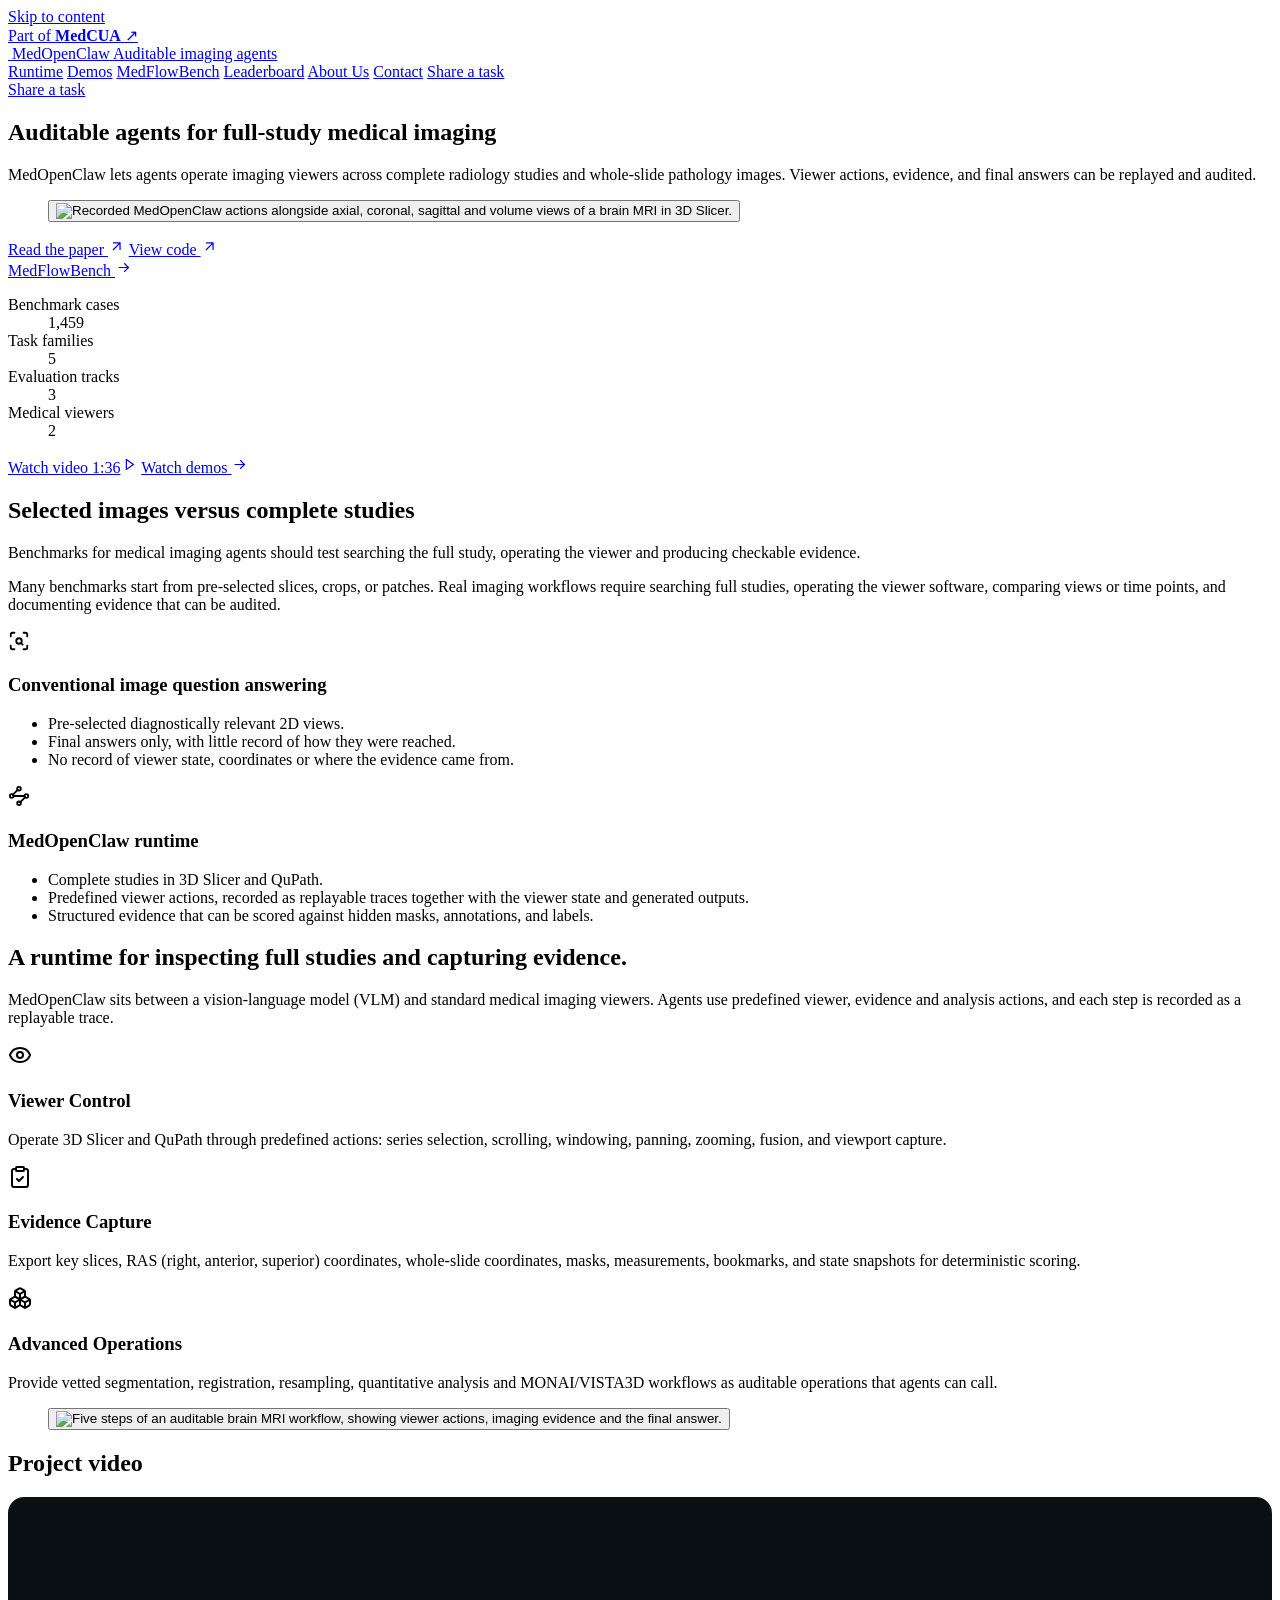
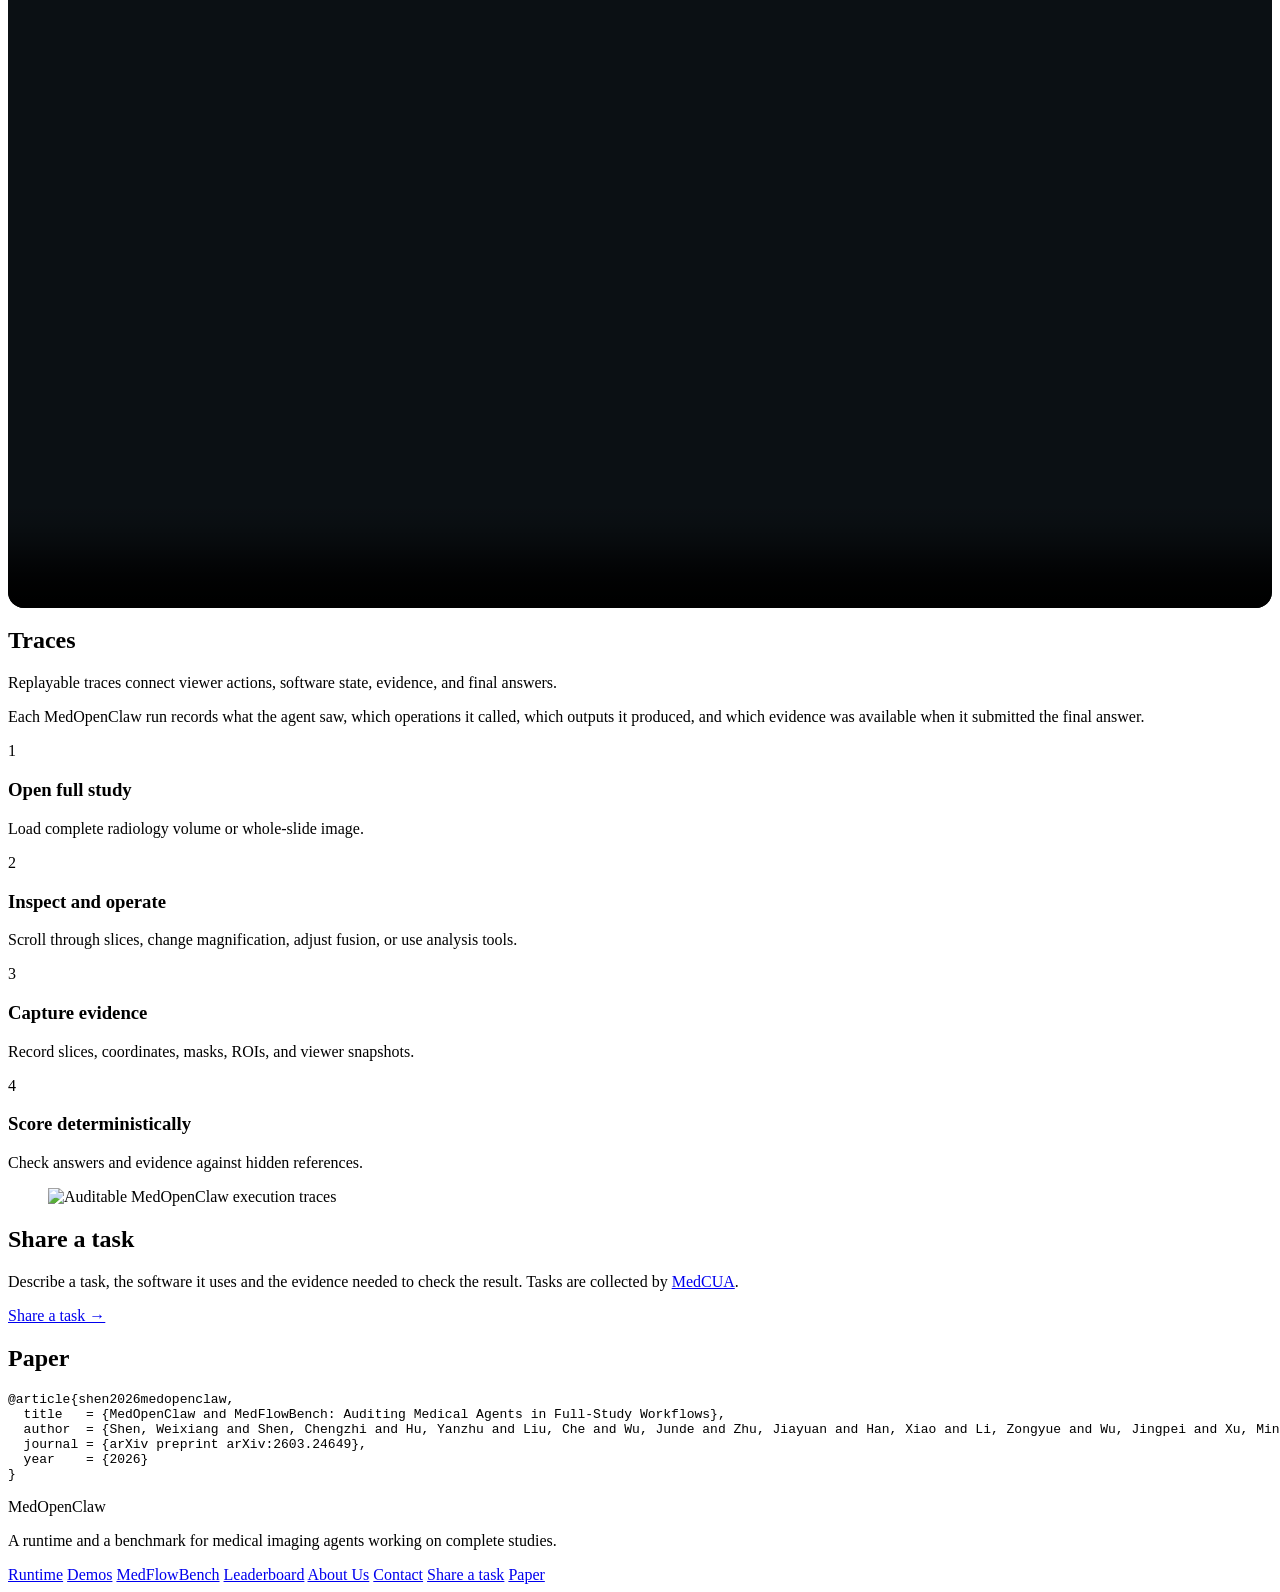
==== commit 55b8e0d0: "Present MedOpenClaw as a focused research publication with real viewer traces" ====
--- a/index.html
+++ b/index.html
@@ -1,32 +1,42 @@
-<!DOCTYPE html><html lang="en" data-type="software"> <head><meta charset="UTF-8"><meta name="viewport" content="width=device-width, initial-scale=1.0"><meta name="description" content="MedOpenClaw is an auditable runtime for medical imaging agents operating full studies in 3D Slicer and QuPath."><link rel="canonical" href="https://jakobshen.github.io/MedOpenClaw/"><meta property="og:title" content="MedOpenClaw | Auditable medical imaging agents"><meta property="og:description" content="MedOpenClaw is an auditable runtime for medical imaging agents operating full studies in 3D Slicer and QuPath."><meta property="og:type" content="website"><meta property="og:image" content="/MedOpenClaw/assets/paper/main_figure.jpg"><meta name="twitter:card" content="summary_large_image"><meta name="twitter:title" content="MedOpenClaw | Auditable medical imaging agents"><meta name="twitter:description" content="MedOpenClaw is an auditable runtime for medical imaging agents operating full studies in 3D Slicer and QuPath."><meta name="twitter:image" content="/MedOpenClaw/assets/paper/main_figure.jpg"><title>MedOpenClaw | Auditable medical imaging agents</title><link rel="stylesheet" href="/MedOpenClaw/_astro/BaseLayout.DCfjidWG.css"><link rel="icon" href="/MedOpenClaw/assets/logo-lobster.png" type="image/png"><link rel="stylesheet" href="/MedOpenClaw/assets/medcua-theme.css?v=4"><meta name="theme-color" content="#072140"><meta name="page-type" content="software"><meta name="site-kind" content="software"><link rel="stylesheet" href="/MedOpenClaw/assets/editorial.css?v=1"></head> <body class="editorial-page editorial-page-home"><a class="editorial-skip" href="#main-content">Skip to content</a> <div class="medcua-parent"><div class="shell"><a class="focus-ring" href="/MedCUA/">Part of <strong>MedCUA</strong> <span aria-hidden="true">↗</span></a></div></div> <header class="glass-nav sticky top-0 z-50"> <div class="shell flex min-h-16 items-center justify-between gap-4"> <a class="focus-ring flex items-center gap-3 rounded-full" href="/MedOpenClaw/" aria-label="MedOpenClaw home"> <span class="grid h-10 w-10 place-items-center rounded-full border border-line bg-white p-1 shadow-soft"> <img class="h-full w-full object-contain" src="/MedOpenClaw/assets/logo-lobster.png" alt=""> </span> <span class="leading-tight"> <span class="block text-sm font-black text-ink">MedOpenClaw</span> <span class="hidden text-xs font-semibold text-ink-soft sm:block">Auditable imaging agents</span> </span> </a> <nav class="hidden items-center gap-1 md:flex" aria-label="Primary navigation"> <a class="focus-ring rounded-full px-3 py-2 text-sm font-bold transition hover:bg-teal-soft hover:text-teal-deep bg-teal-soft text-teal-deep" aria-current="page" href="/MedOpenClaw/">Runtime</a> <a class="focus-ring rounded-full px-3 py-2 text-sm font-bold transition hover:bg-teal-soft hover:text-teal-deep text-ink-soft" href="/MedOpenClaw/demos/">Demos</a> <a class="focus-ring rounded-full px-3 py-2 text-sm font-bold transition hover:bg-teal-soft hover:text-teal-deep text-ink-soft" href="/MedOpenClaw/medflowbench/">MedFlowBench</a> <a class="focus-ring rounded-full px-3 py-2 text-sm font-bold transition hover:bg-teal-soft hover:text-teal-deep text-ink-soft" href="/MedOpenClaw/leaderboard/">Leaderboard</a> <a class="focus-ring rounded-full px-3 py-2 text-sm font-bold transition hover:bg-teal-soft hover:text-teal-deep text-ink-soft" href="/MedOpenClaw/about/">About Us</a> <a class="focus-ring rounded-full px-3 py-2 text-sm font-bold transition hover:bg-teal-soft hover:text-teal-deep text-ink-soft" href="/MedOpenClaw/contact/">Contact</a>  <a class="focus-ring rounded-full px-3 py-2 text-sm font-bold transition hover:bg-teal-soft hover:text-teal-deep text-ink-soft" href="/MedCUA/contribute/">Share a task</a> </nav> <div class="flex items-center gap-2"> <a class="focus-ring hidden items-center gap-2 rounded-full border border-line bg-white px-3 py-2 text-sm font-bold text-ink-soft transition hover:border-teal-deep hover:text-teal-deep sm:inline-flex" href="https://arxiv.org/abs/2603.24649"> <svg xmlns="http://www.w3.org/2000/svg" width="16" height="16" viewBox="0 0 24 24" fill="none" stroke="currentColor" stroke-width="2" stroke-linecap="round" stroke-linejoin="round" aria-hidden="true" class="lucide lucide-file-text"> <path d="M6 22a2 2 0 0 1-2-2V4a2 2 0 0 1 2-2h8a2.4 2.4 0 0 1 1.704.706l3.588 3.588A2.4 2.4 0 0 1 20 8v12a2 2 0 0 1-2 2z"></path><path d="M14 2v5a1 1 0 0 0 1 1h5"></path><path d="M10 9H8"></path><path d="M16 13H8"></path><path d="M16 17H8"></path>  </svg>
-Paper
-</a> <a class="focus-ring inline-flex items-center gap-2 rounded-full bg-ink px-3 py-2 text-sm font-bold text-white transition hover:bg-teal-deep" href="https://github.com/jakobshen/MedOpenClaw"> <svg xmlns="http://www.w3.org/2000/svg" width="16" height="16" viewBox="0 0 24 24" fill="none" stroke="currentColor" stroke-width="2" stroke-linecap="round" stroke-linejoin="round" aria-hidden="true" class="lucide lucide-code-xml"> <path d="m18 16 4-4-4-4"></path><path d="m6 8-4 4 4 4"></path><path d="m14.5 4-5 16"></path>  </svg>
-Code
-</a> <a class="focus-ring inline-flex items-center gap-2 rounded-full border border-line bg-white px-3 py-2 text-sm font-bold text-ink-soft transition hover:border-blue-deep hover:text-blue-deep md:hidden medcua-mobile-link" href="/MedCUA/contribute/">Share a task</a> </div> </div> </header> <main id="main-content">  <section class="shell project-hero editorial-home-hero" aria-labelledby="runtime-heading">
-  <h1 id="runtime-heading" class="runtime-title">MedOpenClaw</h1>
-  <div class="editorial-hero-content">
-  <div>
+<!DOCTYPE html><html lang="en" data-type="software"> <head><meta charset="UTF-8"><meta name="viewport" content="width=device-width, initial-scale=1.0"><meta name="description" content="MedOpenClaw is an auditable runtime for medical imaging agents operating full studies in 3D Slicer and QuPath."><link rel="canonical" href="https://jakobshen.github.io/MedOpenClaw/"><meta property="og:title" content="MedOpenClaw | Auditable medical imaging agents"><meta property="og:description" content="MedOpenClaw is an auditable runtime for medical imaging agents operating full studies in 3D Slicer and QuPath."><meta property="og:type" content="website"><meta property="og:image" content="/MedOpenClaw/assets/paper/main_figure.jpg"><meta name="twitter:card" content="summary_large_image"><meta name="twitter:title" content="MedOpenClaw | Auditable medical imaging agents"><meta name="twitter:description" content="MedOpenClaw is an auditable runtime for medical imaging agents operating full studies in 3D Slicer and QuPath."><meta name="twitter:image" content="/MedOpenClaw/assets/paper/main_figure.jpg"><title>MedOpenClaw | Auditable medical imaging agents</title><link rel="stylesheet" href="/MedOpenClaw/_astro/BaseLayout.DCfjidWG.css"><link rel="icon" href="/MedOpenClaw/assets/logo-lobster.png" type="image/png"><link rel="stylesheet" href="/MedOpenClaw/assets/medcua-theme.css?v=4"><meta name="theme-color" content="#003359"><meta name="page-type" content="software"><meta name="site-kind" content="software"><link rel="stylesheet" href="/MedOpenClaw/assets/editorial.css?v=2"></head> <body class="editorial-page editorial-page-home"><a class="editorial-skip" href="#main-content">Skip to content</a> <div class="medcua-parent"><div class="shell"><a class="focus-ring" href="/MedCUA/">Part of <strong>MedCUA</strong> <span aria-hidden="true">↗</span></a></div></div> <header class="glass-nav sticky top-0 z-50"> <div class="shell flex min-h-16 items-center justify-between gap-4"> <a class="focus-ring flex items-center gap-3 rounded-full" href="/MedOpenClaw/" aria-label="MedOpenClaw home"> <span class="grid h-10 w-10 place-items-center rounded-full border border-line bg-white p-1 shadow-soft"> <img class="h-full w-full object-contain" src="/MedOpenClaw/assets/logo-lobster.png" alt=""> </span> <span class="leading-tight"> <span class="block text-sm font-black text-ink">MedOpenClaw</span> <span class="hidden text-xs font-semibold text-ink-soft sm:block">Auditable imaging agents</span> </span> </a> <nav class="hidden items-center gap-1 md:flex" aria-label="Primary navigation"> <a class="focus-ring rounded-full px-3 py-2 text-sm font-bold transition hover:bg-teal-soft hover:text-teal-deep bg-teal-soft text-teal-deep" aria-current="page" href="/MedOpenClaw/">Runtime</a> <a class="focus-ring rounded-full px-3 py-2 text-sm font-bold transition hover:bg-teal-soft hover:text-teal-deep text-ink-soft" href="/MedOpenClaw/demos/">Demos</a> <a class="focus-ring rounded-full px-3 py-2 text-sm font-bold transition hover:bg-teal-soft hover:text-teal-deep text-ink-soft" href="/MedOpenClaw/medflowbench/">MedFlowBench</a> <a class="focus-ring rounded-full px-3 py-2 text-sm font-bold transition hover:bg-teal-soft hover:text-teal-deep text-ink-soft" href="/MedOpenClaw/leaderboard/">Leaderboard</a> <a class="focus-ring rounded-full px-3 py-2 text-sm font-bold transition hover:bg-teal-soft hover:text-teal-deep text-ink-soft" href="/MedOpenClaw/about/">About Us</a> <a class="focus-ring rounded-full px-3 py-2 text-sm font-bold transition hover:bg-teal-soft hover:text-teal-deep text-ink-soft" href="/MedOpenClaw/contact/">Contact</a>  <a class="focus-ring rounded-full px-3 py-2 text-sm font-bold transition hover:bg-teal-soft hover:text-teal-deep text-ink-soft" href="/MedCUA/contribute/">Share a task</a> </nav> <div class="flex items-center gap-2">   <a class="focus-ring inline-flex items-center gap-2 rounded-full border border-line bg-white px-3 py-2 text-sm font-bold text-ink-soft transition hover:border-blue-deep hover:text-blue-deep md:hidden medcua-mobile-link" href="/MedCUA/contribute/">Share a task</a> </div> </div> </header> <main id="main-content">  <section class="shell project-hero publication-cover" aria-labelledby="runtime-heading" data-enter>
+  <div class="publication-intro">
+    <h1 id="runtime-heading">Auditable agents for <span class="no-break">full-study</span> medical imaging</h1>
+    <p class="project-lede">MedOpenClaw lets agents operate imaging viewers across complete radiology studies and whole-slide pathology images. Viewer actions, evidence, and final answers can be replayed and audited.</p>
+  </div>
+  <div class="publication-evidence">
+    <figure class="publication-figure">
+      <button type="button" class="image-zoom-trigger focus-ring" data-lightbox-src="/MedOpenClaw/assets/videos/medopenclaw-trace-still.webp" data-lightbox-alt="Recorded MedOpenClaw trace showing completed series-selection and slice-scrolling actions alongside four synchronized 3D Slicer views." aria-label="Enlarge the recorded MedOpenClaw viewer trace">
+        <img src="/MedOpenClaw/assets/videos/medopenclaw-trace-still.webp" width="1920" height="1080" alt="Recorded MedOpenClaw actions alongside axial, coronal, sagittal and volume views of a brain MRI in 3D Slicer." fetchpriority="high">
+      </button>
+    </figure>
+    <aside class="publication-resources" aria-label="Project resources and benchmark overview">
+      <div class="publication-actions">
+        <a class="project-button project-button-primary focus-ring" href="https://arxiv.org/abs/2603.24649">Read the paper <svg viewBox="0 0 24 24" width="17" height="17" fill="none" stroke="currentColor" stroke-width="1.7" aria-hidden="true"><path d="M7 17 17 7M7 7h10v10"/></svg></a>
+        <a class="publication-link focus-ring" href="https://github.com/jakobshen/MedOpenClaw">View code <svg viewBox="0 0 24 24" width="17" height="17" fill="none" stroke="currentColor" stroke-width="1.7" aria-hidden="true"><path d="M7 17 17 7M7 7h10v10"/></svg></a>
+      </div>
+      <div class="publication-benchmark">
+        <a class="publication-link focus-ring" href="/MedOpenClaw/medflowbench/">MedFlowBench <svg viewBox="0 0 24 24" width="17" height="17" fill="none" stroke="currentColor" stroke-width="1.7" aria-hidden="true"><path d="M5 12h14m-6-6 6 6-6 6"/></svg></a>
+        <dl>
+          <div><dt>Benchmark cases</dt><dd>1,459</dd></div>
+          <div><dt>Task families</dt><dd>5</dd></div>
+          <div><dt>Evaluation tracks</dt><dd>3</dd></div>
+          <div><dt>Medical viewers</dt><dd>2</dd></div>
+        </dl>
+      </div>
+      <div class="publication-viewing">
+        <a class="publication-link focus-ring" href="#project-film"><span>Watch video <span class="publication-duration">1:36</span></span><svg viewBox="0 0 24 24" width="17" height="17" fill="none" stroke="currentColor" stroke-width="1.7" aria-hidden="true"><path d="m9 5 10 7-10 7Z"/></svg></a>
+        <a class="publication-link focus-ring" href="/MedOpenClaw/demos/">Watch demos <svg viewBox="0 0 24 24" width="17" height="17" fill="none" stroke="currentColor" stroke-width="1.7" aria-hidden="true"><path d="M5 12h14m-6-6 6 6-6 6"/></svg></a>
+      </div>
+    </aside>
+  </div>
+</section>
 
-    <p class="project-deck">Auditable agents for full-study medical imaging</p>
-    <p class="project-lede">MedOpenClaw lets agents operate imaging viewers across complete radiology studies and whole-slide pathology images. Viewer actions, evidence, and final answers can be replayed and audited.</p>
-    <div class="project-actions">
-      <a class="project-button project-button-primary focus-ring" href="#project-film"><svg width="16" height="16" viewBox="0 0 16 16" fill="currentColor" aria-hidden="true"><path d="M4 2.5v11l9-5.5z"/></svg>Watch video · 1:36</a>
-      <a class="project-button focus-ring" href="https://arxiv.org/abs/2603.24649">Paper</a>
-      <a class="project-button focus-ring" href="https://github.com/jakobshen/MedOpenClaw">Code</a>
-    </div>
-    <div class="project-hero-links">
-      <a class="focus-ring" href="/MedOpenClaw/medflowbench/">MedFlowBench <span aria-hidden="true">↗</span></a>
-      <a class="focus-ring" href="/MedOpenClaw/demos/">Watch demos <span aria-hidden="true">→</span></a>
-    </div>
-  </div>
-  <figure class="project-hero-figure">
-    <a class="focus-ring" href="#project-film" aria-label="Watch the MedOpenClaw project video">
-      <img src="/MedOpenClaw/assets/videos/medopenclaw-promo-poster.jpg" width="1280" height="720" alt="3D rendering of cerebral blood vessels surrounding a segmented brain tumor.">
-    </a>
-    <figcaption>Brain tumor and vessel mapping in the MedOpenClaw project video</figcaption>
-  </figure>
-  </div>
-</section> <section class="editorial-facts" aria-label="Benchmark overview"> <div class="shell grid gap-3 sm:grid-cols-2 lg:grid-cols-4"> <div class="flex min-h-20 items-center justify-between rounded-lg border border-line bg-surface px-5"> <span class="text-3xl font-black text-ink">5</span> <span class="max-w-32 text-right text-sm font-bold leading-5 text-ink-soft">task families</span> </div><div class="flex min-h-20 items-center justify-between rounded-lg border border-line bg-surface px-5"> <span class="text-3xl font-black text-ink">3</span> <span class="max-w-32 text-right text-sm font-bold leading-5 text-ink-soft">evaluation tracks</span> </div><div class="flex min-h-20 items-center justify-between rounded-lg border border-line bg-surface px-5"> <span class="text-3xl font-black text-ink">2</span> <span class="max-w-32 text-right text-sm font-bold leading-5 text-ink-soft">medical viewers</span> </div><div class="flex min-h-20 items-center justify-between rounded-lg border border-line bg-surface px-5"> <span class="text-3xl font-black text-ink">1,459</span> <span class="max-w-32 text-right text-sm font-bold leading-5 text-ink-soft">benchmark cases</span> </div> </div> </section> <section id="project-film" class="section-pad-tight bg-white" aria-labelledby="project-film-title" style="scroll-margin-top:5rem">
+<section id="overview" class="section-pad bg-surface"> <div class="shell"> <div class="max-w-3xl"> <h2 class="mt-5 text-3xl font-black leading-tight text-ink md:text-5xl">Selected images versus complete studies</h2><p class="editorial-section-lede">Benchmarks for medical imaging agents should test searching the full study, operating the viewer and producing checkable evidence.</p> <p class="mt-4 text-lg leading-8 text-ink-soft">Many benchmarks start from pre-selected slices, crops, or patches. Real imaging workflows require searching full studies, operating the viewer software, comparing views or time points, and documenting evidence that can be audited.</p> </div> <div class="mt-10 grid gap-5 lg:grid-cols-2"> <article class="metric-card p-6"> <div class="flex items-center gap-3"> <span class="grid h-11 w-11 place-items-center rounded-full bg-rose-50 text-rose-deep"> <svg xmlns="http://www.w3.org/2000/svg" width="22" height="22" viewBox="0 0 24 24" fill="none" stroke="currentColor" stroke-width="2" stroke-linecap="round" stroke-linejoin="round" aria-hidden="true" class="lucide lucide-scan-search"> <path d="M3 7V5a2 2 0 0 1 2-2h2"></path><path d="M17 3h2a2 2 0 0 1 2 2v2"></path><path d="M21 17v2a2 2 0 0 1-2 2h-2"></path><path d="M7 21H5a2 2 0 0 1-2-2v-2"></path><circle cx="12" cy="12" r="3"></circle><path d="m16 16-1.9-1.9"></path>  </svg> </span> <h3 class="text-xl font-black text-ink">Conventional image question answering</h3> </div> <ul class="mt-6 space-y-4 text-base leading-7 text-ink-soft"> <li>Pre-selected diagnostically relevant 2D views.</li> <li>Final answers only, with little record of how they were reached.</li> <li>No record of viewer state, coordinates or where the evidence came from.</li> </ul> </article> <article class="metric-card p-6"> <div class="flex items-center gap-3"> <span class="grid h-11 w-11 place-items-center rounded-full bg-teal-soft text-teal-deep"> <svg xmlns="http://www.w3.org/2000/svg" width="22" height="22" viewBox="0 0 24 24" fill="none" stroke="currentColor" stroke-width="2" stroke-linecap="round" stroke-linejoin="round" aria-hidden="true" class="lucide lucide-waypoints"> <path d="m10.586 5.414-5.172 5.172"></path><path d="m18.586 13.414-5.172 5.172"></path><path d="M6 12h12"></path><circle cx="12" cy="20" r="2"></circle><circle cx="12" cy="4" r="2"></circle><circle cx="20" cy="12" r="2"></circle><circle cx="4" cy="12" r="2"></circle>  </svg> </span> <h3 class="text-xl font-black text-ink">MedOpenClaw runtime</h3> </div> <ul class="mt-6 space-y-4 text-base leading-7 text-ink-soft"> <li>Complete studies in 3D Slicer and QuPath.</li> <li>Predefined viewer actions, recorded as replayable traces together with the viewer state and generated outputs.</li> <li>Structured evidence that can be scored against hidden masks, annotations, and labels.</li> </ul> </article> </div> </div> </section> <section id="runtime" class="section-pad bg-white"> <div class="shell"> <div class="max-w-3xl"> <h2 class="mt-5 text-3xl font-black leading-tight text-ink md:text-5xl">A runtime for inspecting full studies and capturing evidence.</h2> <p class="mt-4 text-lg leading-8 text-ink-soft">MedOpenClaw sits between a vision-language model (VLM) and standard medical imaging viewers. Agents use predefined viewer, evidence and analysis actions, and each step is recorded as a replayable trace.</p> </div> <div class="mt-10 grid gap-5 lg:grid-cols-3"> <article class="metric-card p-6"> <span class="grid h-12 w-12 place-items-center rounded-lg bg-ink text-white"> <svg xmlns="http://www.w3.org/2000/svg" width="24" height="24" viewBox="0 0 24 24" fill="none" stroke="currentColor" stroke-width="2" stroke-linecap="round" stroke-linejoin="round" aria-hidden="true" class="lucide lucide-eye"> <path d="M2.062 12.348a1 1 0 0 1 0-.696 10.75 10.75 0 0 1 19.876 0 1 1 0 0 1 0 .696 10.75 10.75 0 0 1-19.876 0"></path><circle cx="12" cy="12" r="3"></circle>  </svg> </span> <h3 class="mt-6 text-xl font-black text-ink">Viewer Control</h3> <p class="mt-4 text-base leading-7 text-ink-soft">Operate 3D Slicer and QuPath through predefined actions: series selection, scrolling, windowing, panning, zooming, fusion, and viewport capture.</p> </article><article class="metric-card p-6"> <span class="grid h-12 w-12 place-items-center rounded-lg bg-ink text-white"> <svg xmlns="http://www.w3.org/2000/svg" width="24" height="24" viewBox="0 0 24 24" fill="none" stroke="currentColor" stroke-width="2" stroke-linecap="round" stroke-linejoin="round" aria-hidden="true" class="lucide lucide-clipboard-check"> <rect width="8" height="4" x="8" y="2" rx="1" ry="1"></rect><path d="M16 4h2a2 2 0 0 1 2 2v14a2 2 0 0 1-2 2H6a2 2 0 0 1-2-2V6a2 2 0 0 1 2-2h2"></path><path d="m9 14 2 2 4-4"></path>  </svg> </span> <h3 class="mt-6 text-xl font-black text-ink">Evidence Capture</h3> <p class="mt-4 text-base leading-7 text-ink-soft">Export key slices, RAS (right, anterior, superior) coordinates, whole-slide coordinates, masks, measurements, bookmarks, and state snapshots for deterministic scoring.</p> </article><article class="metric-card p-6"> <span class="grid h-12 w-12 place-items-center rounded-lg bg-ink text-white"> <svg xmlns="http://www.w3.org/2000/svg" width="24" height="24" viewBox="0 0 24 24" fill="none" stroke="currentColor" stroke-width="2" stroke-linecap="round" stroke-linejoin="round" aria-hidden="true" class="lucide lucide-boxes"> <path d="M2.97 12.92A2 2 0 0 0 2 14.63v3.24a2 2 0 0 0 .97 1.71l3 1.8a2 2 0 0 0 2.06 0L12 19v-5.5l-5-3-4.03 2.42Z"></path><path d="m7 16.5-4.74-2.85"></path><path d="m7 16.5 5-3"></path><path d="M7 16.5v5.17"></path><path d="M12 13.5V19l3.97 2.38a2 2 0 0 0 2.06 0l3-1.8a2 2 0 0 0 .97-1.71v-3.24a2 2 0 0 0-.97-1.71L17 10.5l-5 3Z"></path><path d="m17 16.5-5-3"></path><path d="m17 16.5 4.74-2.85"></path><path d="M17 16.5v5.17"></path><path d="M7.97 4.42A2 2 0 0 0 7 6.13v4.37l5 3 5-3V6.13a2 2 0 0 0-.97-1.71l-3-1.8a2 2 0 0 0-2.06 0l-3 1.8Z"></path><path d="M12 8 7.26 5.15"></path><path d="m12 8 4.74-2.85"></path><path d="M12 13.5V8"></path>  </svg> </span> <h3 class="mt-6 text-xl font-black text-ink">Advanced Operations</h3> <p class="mt-4 text-base leading-7 text-ink-soft">Provide vetted segmentation, registration, resampling, quantitative analysis and MONAI/VISTA3D workflows as auditable operations that agents can call.</p> </article> </div>     <figure class="publication-figure runtime-workflow">
+      <button type="button" class="image-zoom-trigger focus-ring" data-lightbox-src="/MedOpenClaw/assets/paper/UCSF_PDGM_demo.png" data-lightbox-alt="MedOpenClaw brain MRI workflow: open the case, fuse selected series, scroll axial slices, localize the finding and submit a grounded answer." aria-label="Enlarge the MedOpenClaw imaging workflow">
+        <img src="/MedOpenClaw/assets/paper/UCSF_PDGM_demo.png" width="1912" height="1084" alt="Five steps of an auditable brain MRI workflow, showing viewer actions, imaging evidence and the final answer." loading="lazy">
+      </button>
+    </figure>
+</div> </section> <section id="project-film" class="section-pad-tight bg-white" aria-labelledby="project-film-title" style="scroll-margin-top:5rem">
   <div class="shell">
     <h2 id="project-film-title" class="mt-3 text-3xl font-black text-ink">Project video</h2>
     <video controls playsinline preload="none" width="1920" height="1080" aria-label="MedOpenClaw project video" poster="/MedOpenClaw/assets/videos/medopenclaw-promo-poster.jpg" style="display:block;width:100%;height:auto;aspect-ratio:16/9;margin-top:1.25rem;border-radius:1rem;background:#0b1014">
@@ -34,8 +44,7 @@
       <a href="/MedOpenClaw/assets/videos/MedOpenClaw_promo_v5_web.mp4">Watch the MP4 video</a>
     </video>
   </div>
-</section>
-<section id="overview" class="section-pad bg-surface"> <div class="shell"> <div class="max-w-3xl"> <h2 class="mt-5 text-3xl font-black leading-tight text-ink md:text-5xl">Selected images versus complete studies</h2><p class="editorial-section-lede">Benchmarks for medical imaging agents should test searching the full study, operating the viewer and producing checkable evidence.</p> <p class="mt-4 text-lg leading-8 text-ink-soft">Many benchmarks start from pre-selected slices, crops, or patches. Real imaging workflows require searching full studies, operating the viewer software, comparing views or time points, and documenting evidence that can be audited.</p> </div> <div class="mt-10 grid gap-5 lg:grid-cols-2"> <article class="metric-card p-6"> <div class="flex items-center gap-3"> <span class="grid h-11 w-11 place-items-center rounded-full bg-rose-50 text-rose-deep"> <svg xmlns="http://www.w3.org/2000/svg" width="22" height="22" viewBox="0 0 24 24" fill="none" stroke="currentColor" stroke-width="2" stroke-linecap="round" stroke-linejoin="round" aria-hidden="true" class="lucide lucide-scan-search"> <path d="M3 7V5a2 2 0 0 1 2-2h2"></path><path d="M17 3h2a2 2 0 0 1 2 2v2"></path><path d="M21 17v2a2 2 0 0 1-2 2h-2"></path><path d="M7 21H5a2 2 0 0 1-2-2v-2"></path><circle cx="12" cy="12" r="3"></circle><path d="m16 16-1.9-1.9"></path>  </svg> </span> <h3 class="text-xl font-black text-ink">Conventional image question answering</h3> </div> <ul class="mt-6 space-y-4 text-base leading-7 text-ink-soft"> <li>Pre-selected diagnostically relevant 2D views.</li> <li>Final answers only, with little record of how they were reached.</li> <li>No record of viewer state, coordinates or where the evidence came from.</li> </ul> </article> <article class="metric-card p-6"> <div class="flex items-center gap-3"> <span class="grid h-11 w-11 place-items-center rounded-full bg-teal-soft text-teal-deep"> <svg xmlns="http://www.w3.org/2000/svg" width="22" height="22" viewBox="0 0 24 24" fill="none" stroke="currentColor" stroke-width="2" stroke-linecap="round" stroke-linejoin="round" aria-hidden="true" class="lucide lucide-waypoints"> <path d="m10.586 5.414-5.172 5.172"></path><path d="m18.586 13.414-5.172 5.172"></path><path d="M6 12h12"></path><circle cx="12" cy="20" r="2"></circle><circle cx="12" cy="4" r="2"></circle><circle cx="20" cy="12" r="2"></circle><circle cx="4" cy="12" r="2"></circle>  </svg> </span> <h3 class="text-xl font-black text-ink">MedOpenClaw runtime</h3> </div> <ul class="mt-6 space-y-4 text-base leading-7 text-ink-soft"> <li>Complete studies in 3D Slicer and QuPath.</li> <li>Predefined viewer actions, recorded as replayable traces together with the viewer state and generated outputs.</li> <li>Structured evidence that can be scored against hidden masks, annotations, and labels.</li> </ul> </article> </div> </div> </section> <section id="runtime" class="section-pad bg-white"> <div class="shell"> <div class="max-w-3xl"> <h2 class="mt-5 text-3xl font-black leading-tight text-ink md:text-5xl">A runtime for inspecting full studies and capturing evidence.</h2> <p class="mt-4 text-lg leading-8 text-ink-soft">MedOpenClaw sits between a vision-language model (VLM) and standard medical imaging viewers. Agents use predefined viewer, evidence and analysis actions, and each step is recorded as a replayable trace.</p> </div> <div class="mt-10 grid gap-5 lg:grid-cols-3"> <article class="metric-card p-6"> <span class="grid h-12 w-12 place-items-center rounded-lg bg-ink text-white"> <svg xmlns="http://www.w3.org/2000/svg" width="24" height="24" viewBox="0 0 24 24" fill="none" stroke="currentColor" stroke-width="2" stroke-linecap="round" stroke-linejoin="round" aria-hidden="true" class="lucide lucide-eye"> <path d="M2.062 12.348a1 1 0 0 1 0-.696 10.75 10.75 0 0 1 19.876 0 1 1 0 0 1 0 .696 10.75 10.75 0 0 1-19.876 0"></path><circle cx="12" cy="12" r="3"></circle>  </svg> </span> <h3 class="mt-6 text-xl font-black text-ink">Viewer Control</h3> <p class="mt-4 text-base leading-7 text-ink-soft">Operate 3D Slicer and QuPath through predefined actions: series selection, scrolling, windowing, panning, zooming, fusion, and viewport capture.</p> </article><article class="metric-card p-6"> <span class="grid h-12 w-12 place-items-center rounded-lg bg-ink text-white"> <svg xmlns="http://www.w3.org/2000/svg" width="24" height="24" viewBox="0 0 24 24" fill="none" stroke="currentColor" stroke-width="2" stroke-linecap="round" stroke-linejoin="round" aria-hidden="true" class="lucide lucide-clipboard-check"> <rect width="8" height="4" x="8" y="2" rx="1" ry="1"></rect><path d="M16 4h2a2 2 0 0 1 2 2v14a2 2 0 0 1-2 2H6a2 2 0 0 1-2-2V6a2 2 0 0 1 2-2h2"></path><path d="m9 14 2 2 4-4"></path>  </svg> </span> <h3 class="mt-6 text-xl font-black text-ink">Evidence Capture</h3> <p class="mt-4 text-base leading-7 text-ink-soft">Export key slices, RAS (right, anterior, superior) coordinates, whole-slide coordinates, masks, measurements, bookmarks, and state snapshots for deterministic scoring.</p> </article><article class="metric-card p-6"> <span class="grid h-12 w-12 place-items-center rounded-lg bg-ink text-white"> <svg xmlns="http://www.w3.org/2000/svg" width="24" height="24" viewBox="0 0 24 24" fill="none" stroke="currentColor" stroke-width="2" stroke-linecap="round" stroke-linejoin="round" aria-hidden="true" class="lucide lucide-boxes"> <path d="M2.97 12.92A2 2 0 0 0 2 14.63v3.24a2 2 0 0 0 .97 1.71l3 1.8a2 2 0 0 0 2.06 0L12 19v-5.5l-5-3-4.03 2.42Z"></path><path d="m7 16.5-4.74-2.85"></path><path d="m7 16.5 5-3"></path><path d="M7 16.5v5.17"></path><path d="M12 13.5V19l3.97 2.38a2 2 0 0 0 2.06 0l3-1.8a2 2 0 0 0 .97-1.71v-3.24a2 2 0 0 0-.97-1.71L17 10.5l-5 3Z"></path><path d="m17 16.5-5-3"></path><path d="m17 16.5 4.74-2.85"></path><path d="M17 16.5v5.17"></path><path d="M7.97 4.42A2 2 0 0 0 7 6.13v4.37l5 3 5-3V6.13a2 2 0 0 0-.97-1.71l-3-1.8a2 2 0 0 0-2.06 0l-3 1.8Z"></path><path d="M12 8 7.26 5.15"></path><path d="m12 8 4.74-2.85"></path><path d="M12 13.5V8"></path>  </svg> </span> <h3 class="mt-6 text-xl font-black text-ink">Advanced Operations</h3> <p class="mt-4 text-base leading-7 text-ink-soft">Provide vetted segmentation, registration, resampling, quantitative analysis and MONAI/VISTA3D workflows as auditable operations that agents can call.</p> </article> </div> </div> </section> <section class="section-pad bg-surface"> <div class="shell"> <div class="grid gap-10 lg:grid-cols-[0.82fr_1.18fr] lg:items-center"> <div> <div class="max-w-3xl"> <h2 class="mt-5 text-3xl font-black leading-tight text-ink md:text-5xl">Traces</h2><p class="editorial-section-lede">Replayable traces connect viewer actions, software state, evidence, and final answers.</p> <p class="mt-4 text-lg leading-8 text-ink-soft">Each MedOpenClaw run records what the agent saw, which operations it called, which outputs it produced, and which evidence was available when it submitted the final answer.</p> </div> <div class="mt-8 grid gap-4"> <div class="flex gap-4 rounded-lg border border-line bg-white p-4"> <span class="grid h-9 w-9 shrink-0 place-items-center rounded-full bg-teal-deep text-sm font-black text-white">1</span> <div> <h3 class="font-black text-ink">Open full study</h3> <p class="mt-1 text-sm leading-6 text-ink-soft">Load complete radiology volume or whole-slide image.</p> </div> </div><div class="flex gap-4 rounded-lg border border-line bg-white p-4"> <span class="grid h-9 w-9 shrink-0 place-items-center rounded-full bg-teal-deep text-sm font-black text-white">2</span> <div> <h3 class="font-black text-ink">Inspect and operate</h3> <p class="mt-1 text-sm leading-6 text-ink-soft">Scroll through slices, change magnification, adjust fusion, or use analysis tools.</p> </div> </div><div class="flex gap-4 rounded-lg border border-line bg-white p-4"> <span class="grid h-9 w-9 shrink-0 place-items-center rounded-full bg-teal-deep text-sm font-black text-white">3</span> <div> <h3 class="font-black text-ink">Capture evidence</h3> <p class="mt-1 text-sm leading-6 text-ink-soft">Record slices, coordinates, masks, ROIs, and viewer snapshots.</p> </div> </div><div class="flex gap-4 rounded-lg border border-line bg-white p-4"> <span class="grid h-9 w-9 shrink-0 place-items-center rounded-full bg-teal-deep text-sm font-black text-white">4</span> <div> <h3 class="font-black text-ink">Score deterministically</h3> <p class="mt-1 text-sm leading-6 text-ink-soft">Check answers and evidence against hidden references.</p> </div> </div> </div> </div> <figure class="wide-figure"> <img class="max-h-[720px] w-full object-contain" src="/MedOpenClaw/assets/paper/rad_open_claw_demo_figure_merged_editable_final.png" alt="Auditable MedOpenClaw execution traces" loading="lazy"> </figure> </div> </div> </section> <section class="border-t border-line bg-teal-soft py-10" aria-labelledby="contribute-title"><div class="shell flex flex-col gap-5 md:flex-row md:items-center md:justify-between"><div><h2 id="contribute-title" class="text-2xl font-black text-ink">Share a task</h2><p class="mt-3 text-base leading-7 text-ink-soft">Describe a task, the software it uses and the evidence needed to check the result. Tasks are collected by <a class="focus-ring font-bold text-teal-deep hover:underline" href="/MedCUA/">MedCUA</a>.</p></div><a class="focus-ring inline-flex items-center justify-center rounded-full bg-ink px-5 py-3 text-sm font-black text-white transition hover:bg-teal-deep" href="/MedCUA/contribute/">Share a task →</a></div></section> <section id="citation" class="section-pad-tight bg-white"> <div class="shell grid gap-8 lg:grid-cols-[0.72fr_1.28fr]"> <div> <h2 class="mt-5 text-3xl font-black leading-tight text-ink">Paper</h2>  </div> <pre class="overflow-x-auto rounded-lg border border-line bg-surface p-5 text-sm leading-6 text-ink-soft"><code>@article{shen2026medopenclaw,
+</section><section id="traces" class="section-pad bg-surface"> <div class="shell"> <div class="grid gap-10 lg:grid-cols-[0.82fr_1.18fr] lg:items-center"> <div> <div class="max-w-3xl"> <h2 class="mt-5 text-3xl font-black leading-tight text-ink md:text-5xl">Traces</h2><p class="editorial-section-lede">Replayable traces connect viewer actions, software state, evidence, and final answers.</p> <p class="mt-4 text-lg leading-8 text-ink-soft">Each MedOpenClaw run records what the agent saw, which operations it called, which outputs it produced, and which evidence was available when it submitted the final answer.</p> </div> <div class="mt-8 grid gap-4"> <div class="flex gap-4 rounded-lg border border-line bg-white p-4"> <span class="grid h-9 w-9 shrink-0 place-items-center rounded-full bg-teal-deep text-sm font-black text-white">1</span> <div> <h3 class="font-black text-ink">Open full study</h3> <p class="mt-1 text-sm leading-6 text-ink-soft">Load complete radiology volume or whole-slide image.</p> </div> </div><div class="flex gap-4 rounded-lg border border-line bg-white p-4"> <span class="grid h-9 w-9 shrink-0 place-items-center rounded-full bg-teal-deep text-sm font-black text-white">2</span> <div> <h3 class="font-black text-ink">Inspect and operate</h3> <p class="mt-1 text-sm leading-6 text-ink-soft">Scroll through slices, change magnification, adjust fusion, or use analysis tools.</p> </div> </div><div class="flex gap-4 rounded-lg border border-line bg-white p-4"> <span class="grid h-9 w-9 shrink-0 place-items-center rounded-full bg-teal-deep text-sm font-black text-white">3</span> <div> <h3 class="font-black text-ink">Capture evidence</h3> <p class="mt-1 text-sm leading-6 text-ink-soft">Record slices, coordinates, masks, ROIs, and viewer snapshots.</p> </div> </div><div class="flex gap-4 rounded-lg border border-line bg-white p-4"> <span class="grid h-9 w-9 shrink-0 place-items-center rounded-full bg-teal-deep text-sm font-black text-white">4</span> <div> <h3 class="font-black text-ink">Score deterministically</h3> <p class="mt-1 text-sm leading-6 text-ink-soft">Check answers and evidence against hidden references.</p> </div> </div> </div> </div> <figure class="wide-figure"> <img class="max-h-[720px] w-full object-contain" src="/MedOpenClaw/assets/paper/rad_open_claw_demo_figure_merged_editable_final.png" alt="Auditable MedOpenClaw execution traces" loading="lazy"> </figure> </div> </div> </section> <section class="border-t border-line bg-teal-soft py-10" aria-labelledby="contribute-title"><div class="shell flex flex-col gap-5 md:flex-row md:items-center md:justify-between"><div><h2 id="contribute-title" class="text-2xl font-black text-ink">Share a task</h2><p class="mt-3 text-base leading-7 text-ink-soft">Describe a task, the software it uses and the evidence needed to check the result. Tasks are collected by <a class="focus-ring font-bold text-teal-deep hover:underline" href="/MedCUA/">MedCUA</a>.</p></div><a class="focus-ring inline-flex items-center justify-center rounded-full bg-ink px-5 py-3 text-sm font-black text-white transition hover:bg-teal-deep" href="/MedCUA/contribute/">Share a task →</a></div></section> <section id="citation" class="section-pad-tight bg-white"> <div class="shell grid gap-8 lg:grid-cols-[0.72fr_1.28fr]"> <div> <h2 class="mt-5 text-3xl font-black leading-tight text-ink">Paper</h2>  </div> <pre class="overflow-x-auto rounded-lg border border-line bg-surface p-5 text-sm leading-6 text-ink-soft"><code>@article{shen2026medopenclaw,
   title   = {MedOpenClaw and MedFlowBench: Auditing Medical Agents in Full-Study Workflows},
   author  = {Shen, Weixiang and Shen, Chengzhi and Hu, Yanzhu and Liu, Che and Wu, Junde and Zhu, Jiayuan and Han, Xiao and Li, Zongyue and Wu, Jingpei and Xu, Min and Xu, Daguang and Jin, Yueming and Wiestler, Benedikt and Rueckert, Daniel and Pan, Jiazhen},
   journal = {arXiv preprint arXiv:2603.24649},
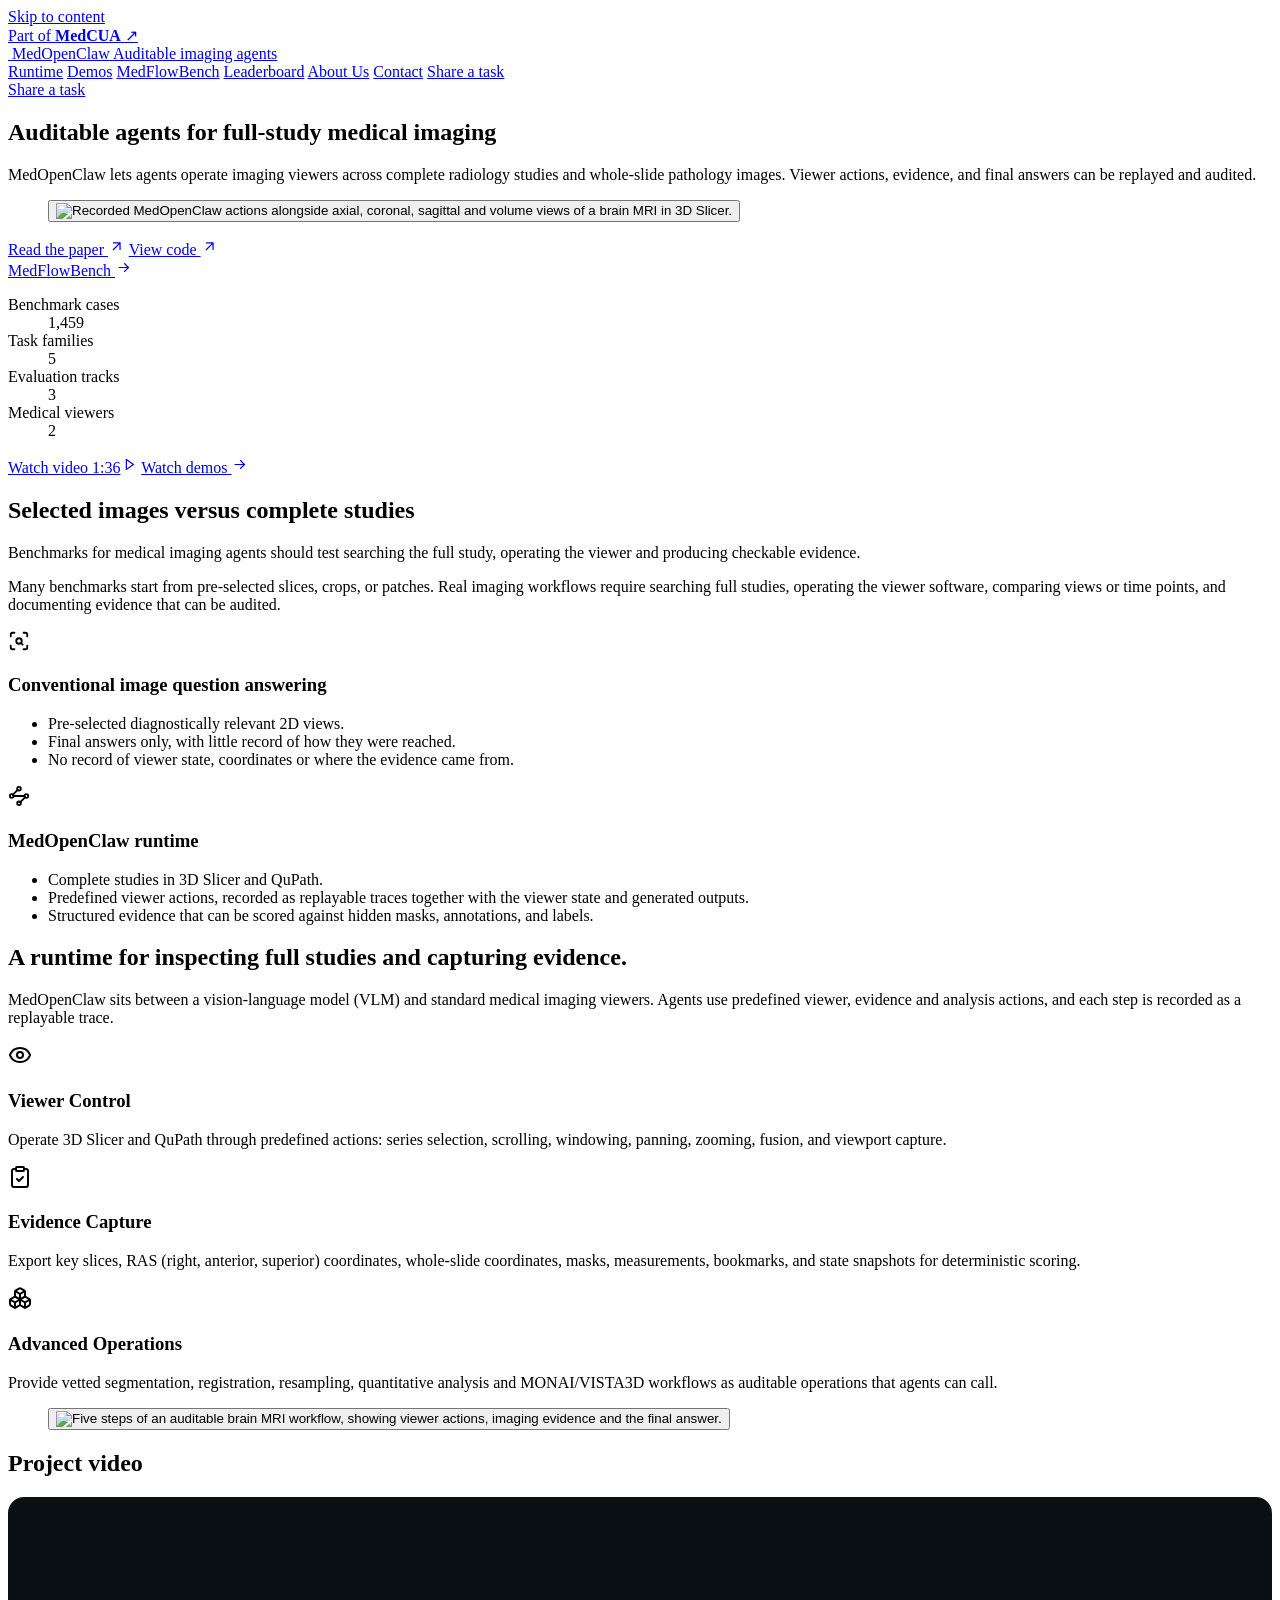
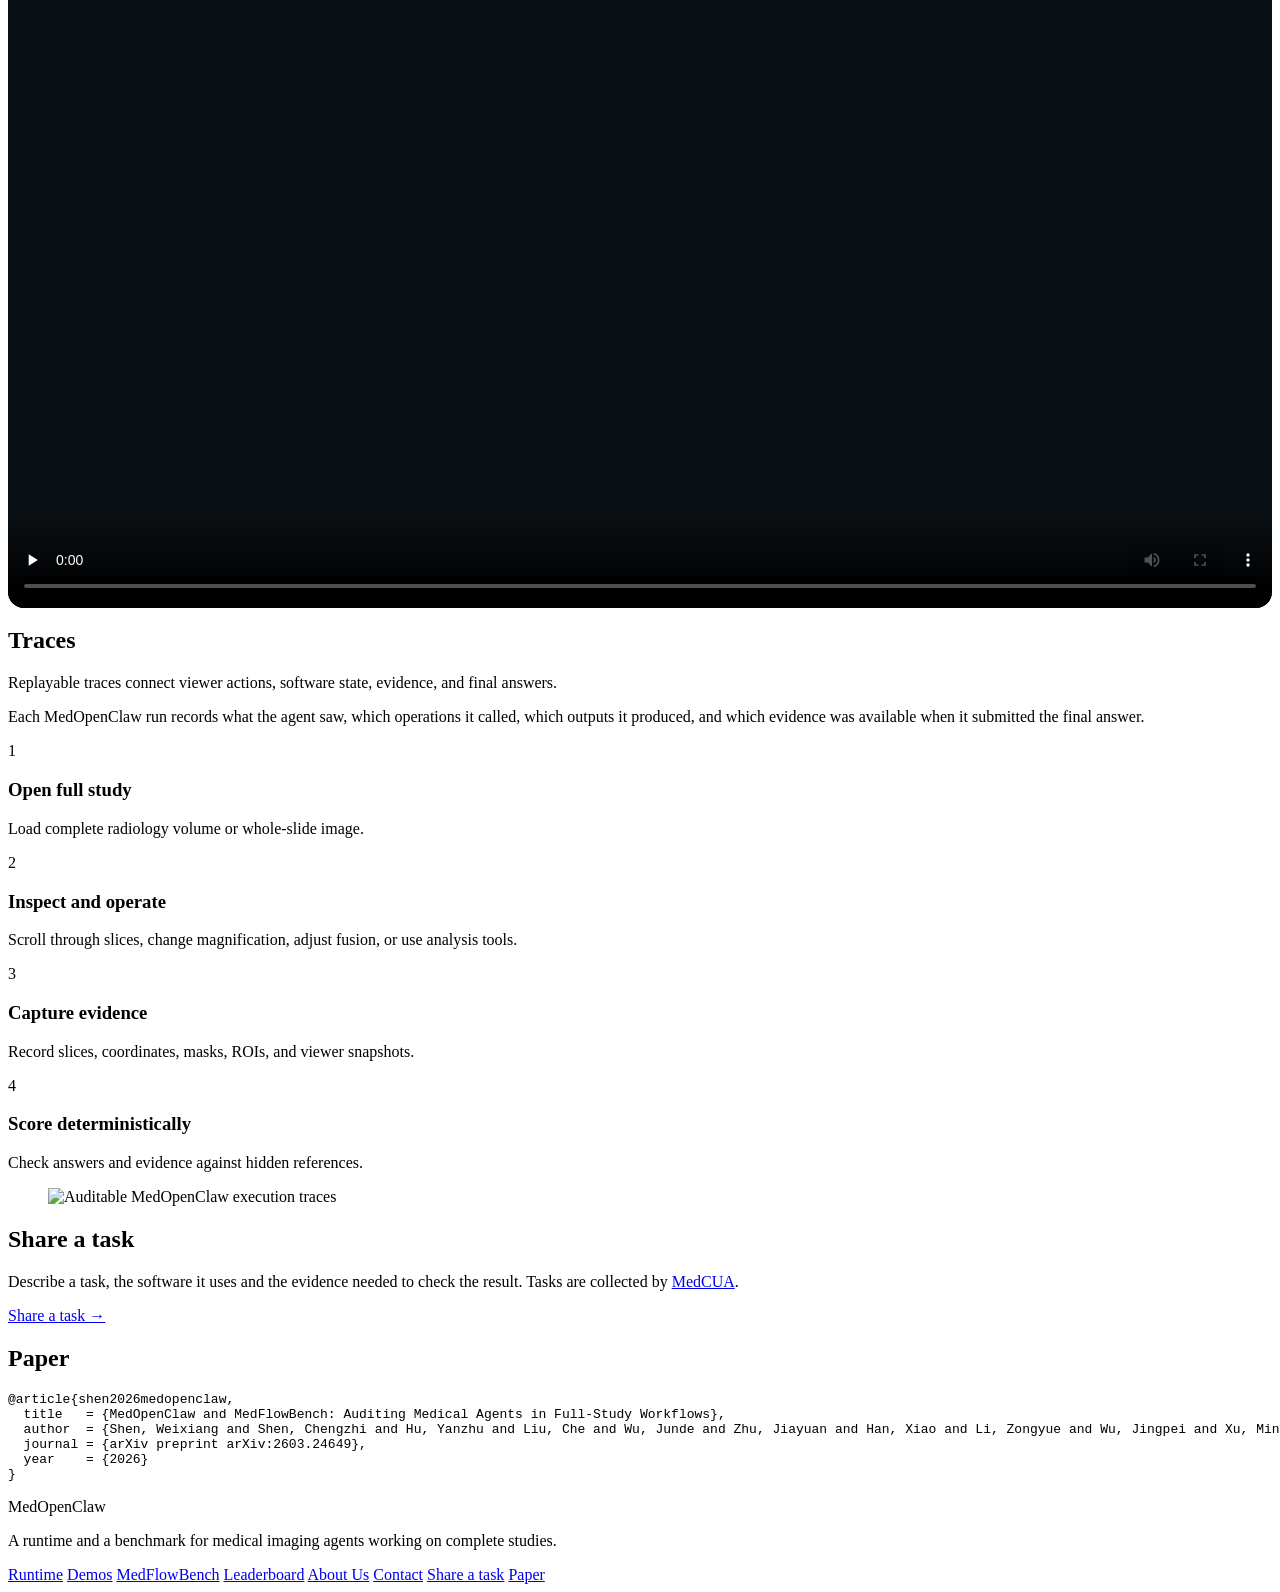
==== commit 934f8dc7: "Align the mobile contribution action with the research navigation" ====
--- a/index.html
+++ b/index.html
@@ -1,4 +1,4 @@
-<!DOCTYPE html><html lang="en" data-type="software"> <head><meta charset="UTF-8"><meta name="viewport" content="width=device-width, initial-scale=1.0"><meta name="description" content="MedOpenClaw is an auditable runtime for medical imaging agents operating full studies in 3D Slicer and QuPath."><link rel="canonical" href="https://jakobshen.github.io/MedOpenClaw/"><meta property="og:title" content="MedOpenClaw | Auditable medical imaging agents"><meta property="og:description" content="MedOpenClaw is an auditable runtime for medical imaging agents operating full studies in 3D Slicer and QuPath."><meta property="og:type" content="website"><meta property="og:image" content="/MedOpenClaw/assets/paper/main_figure.jpg"><meta name="twitter:card" content="summary_large_image"><meta name="twitter:title" content="MedOpenClaw | Auditable medical imaging agents"><meta name="twitter:description" content="MedOpenClaw is an auditable runtime for medical imaging agents operating full studies in 3D Slicer and QuPath."><meta name="twitter:image" content="/MedOpenClaw/assets/paper/main_figure.jpg"><title>MedOpenClaw | Auditable medical imaging agents</title><link rel="stylesheet" href="/MedOpenClaw/_astro/BaseLayout.DCfjidWG.css"><link rel="icon" href="/MedOpenClaw/assets/logo-lobster.png" type="image/png"><link rel="stylesheet" href="/MedOpenClaw/assets/medcua-theme.css?v=4"><meta name="theme-color" content="#003359"><meta name="page-type" content="software"><meta name="site-kind" content="software"><link rel="stylesheet" href="/MedOpenClaw/assets/editorial.css?v=2"></head> <body class="editorial-page editorial-page-home"><a class="editorial-skip" href="#main-content">Skip to content</a> <div class="medcua-parent"><div class="shell"><a class="focus-ring" href="/MedCUA/">Part of <strong>MedCUA</strong> <span aria-hidden="true">↗</span></a></div></div> <header class="glass-nav sticky top-0 z-50"> <div class="shell flex min-h-16 items-center justify-between gap-4"> <a class="focus-ring flex items-center gap-3 rounded-full" href="/MedOpenClaw/" aria-label="MedOpenClaw home"> <span class="grid h-10 w-10 place-items-center rounded-full border border-line bg-white p-1 shadow-soft"> <img class="h-full w-full object-contain" src="/MedOpenClaw/assets/logo-lobster.png" alt=""> </span> <span class="leading-tight"> <span class="block text-sm font-black text-ink">MedOpenClaw</span> <span class="hidden text-xs font-semibold text-ink-soft sm:block">Auditable imaging agents</span> </span> </a> <nav class="hidden items-center gap-1 md:flex" aria-label="Primary navigation"> <a class="focus-ring rounded-full px-3 py-2 text-sm font-bold transition hover:bg-teal-soft hover:text-teal-deep bg-teal-soft text-teal-deep" aria-current="page" href="/MedOpenClaw/">Runtime</a> <a class="focus-ring rounded-full px-3 py-2 text-sm font-bold transition hover:bg-teal-soft hover:text-teal-deep text-ink-soft" href="/MedOpenClaw/demos/">Demos</a> <a class="focus-ring rounded-full px-3 py-2 text-sm font-bold transition hover:bg-teal-soft hover:text-teal-deep text-ink-soft" href="/MedOpenClaw/medflowbench/">MedFlowBench</a> <a class="focus-ring rounded-full px-3 py-2 text-sm font-bold transition hover:bg-teal-soft hover:text-teal-deep text-ink-soft" href="/MedOpenClaw/leaderboard/">Leaderboard</a> <a class="focus-ring rounded-full px-3 py-2 text-sm font-bold transition hover:bg-teal-soft hover:text-teal-deep text-ink-soft" href="/MedOpenClaw/about/">About Us</a> <a class="focus-ring rounded-full px-3 py-2 text-sm font-bold transition hover:bg-teal-soft hover:text-teal-deep text-ink-soft" href="/MedOpenClaw/contact/">Contact</a>  <a class="focus-ring rounded-full px-3 py-2 text-sm font-bold transition hover:bg-teal-soft hover:text-teal-deep text-ink-soft" href="/MedCUA/contribute/">Share a task</a> </nav> <div class="flex items-center gap-2">   <a class="focus-ring inline-flex items-center gap-2 rounded-full border border-line bg-white px-3 py-2 text-sm font-bold text-ink-soft transition hover:border-blue-deep hover:text-blue-deep md:hidden medcua-mobile-link" href="/MedCUA/contribute/">Share a task</a> </div> </div> </header> <main id="main-content">  <section class="shell project-hero publication-cover" aria-labelledby="runtime-heading" data-enter>
+<!DOCTYPE html><html lang="en" data-type="software"> <head><meta charset="UTF-8"><meta name="viewport" content="width=device-width, initial-scale=1.0"><meta name="description" content="MedOpenClaw is an auditable runtime for medical imaging agents operating full studies in 3D Slicer and QuPath."><link rel="canonical" href="https://jakobshen.github.io/MedOpenClaw/"><meta property="og:title" content="MedOpenClaw | Auditable medical imaging agents"><meta property="og:description" content="MedOpenClaw is an auditable runtime for medical imaging agents operating full studies in 3D Slicer and QuPath."><meta property="og:type" content="website"><meta property="og:image" content="/MedOpenClaw/assets/paper/main_figure.jpg"><meta name="twitter:card" content="summary_large_image"><meta name="twitter:title" content="MedOpenClaw | Auditable medical imaging agents"><meta name="twitter:description" content="MedOpenClaw is an auditable runtime for medical imaging agents operating full studies in 3D Slicer and QuPath."><meta name="twitter:image" content="/MedOpenClaw/assets/paper/main_figure.jpg"><title>MedOpenClaw | Auditable medical imaging agents</title><link rel="stylesheet" href="/MedOpenClaw/_astro/BaseLayout.DCfjidWG.css"><link rel="icon" href="/MedOpenClaw/assets/logo-lobster.png" type="image/png"><link rel="stylesheet" href="/MedOpenClaw/assets/medcua-theme.css?v=4"><meta name="theme-color" content="#003359"><meta name="page-type" content="software"><meta name="site-kind" content="software"><link rel="stylesheet" href="/MedOpenClaw/assets/editorial.css?v=3"></head> <body class="editorial-page editorial-page-home"><a class="editorial-skip" href="#main-content">Skip to content</a> <div class="medcua-parent"><div class="shell"><a class="focus-ring" href="/MedCUA/">Part of <strong>MedCUA</strong> <span aria-hidden="true">↗</span></a></div></div> <header class="glass-nav sticky top-0 z-50"> <div class="shell flex min-h-16 items-center justify-between gap-4"> <a class="focus-ring flex items-center gap-3 rounded-full" href="/MedOpenClaw/" aria-label="MedOpenClaw home"> <span class="grid h-10 w-10 place-items-center rounded-full border border-line bg-white p-1 shadow-soft"> <img class="h-full w-full object-contain" src="/MedOpenClaw/assets/logo-lobster.png" alt=""> </span> <span class="leading-tight"> <span class="block text-sm font-black text-ink">MedOpenClaw</span> <span class="hidden text-xs font-semibold text-ink-soft sm:block">Auditable imaging agents</span> </span> </a> <nav class="hidden items-center gap-1 md:flex" aria-label="Primary navigation"> <a class="focus-ring rounded-full px-3 py-2 text-sm font-bold transition hover:bg-teal-soft hover:text-teal-deep bg-teal-soft text-teal-deep" aria-current="page" href="/MedOpenClaw/">Runtime</a> <a class="focus-ring rounded-full px-3 py-2 text-sm font-bold transition hover:bg-teal-soft hover:text-teal-deep text-ink-soft" href="/MedOpenClaw/demos/">Demos</a> <a class="focus-ring rounded-full px-3 py-2 text-sm font-bold transition hover:bg-teal-soft hover:text-teal-deep text-ink-soft" href="/MedOpenClaw/medflowbench/">MedFlowBench</a> <a class="focus-ring rounded-full px-3 py-2 text-sm font-bold transition hover:bg-teal-soft hover:text-teal-deep text-ink-soft" href="/MedOpenClaw/leaderboard/">Leaderboard</a> <a class="focus-ring rounded-full px-3 py-2 text-sm font-bold transition hover:bg-teal-soft hover:text-teal-deep text-ink-soft" href="/MedOpenClaw/about/">About Us</a> <a class="focus-ring rounded-full px-3 py-2 text-sm font-bold transition hover:bg-teal-soft hover:text-teal-deep text-ink-soft" href="/MedOpenClaw/contact/">Contact</a>  <a class="focus-ring rounded-full px-3 py-2 text-sm font-bold transition hover:bg-teal-soft hover:text-teal-deep text-ink-soft" href="/MedCUA/contribute/">Share a task</a> </nav> <div class="flex items-center gap-2">   <a class="focus-ring inline-flex items-center gap-2 rounded-full border border-line bg-white px-3 py-2 text-sm font-bold text-ink-soft transition hover:border-blue-deep hover:text-blue-deep md:hidden medcua-mobile-link" href="/MedCUA/contribute/">Share a task</a> </div> </div> </header> <main id="main-content">  <section class="shell project-hero publication-cover" aria-labelledby="runtime-heading" data-enter>
   <div class="publication-intro">
     <h1 id="runtime-heading">Auditable agents for <span class="no-break">full-study</span> medical imaging</h1>
     <p class="project-lede">MedOpenClaw lets agents operate imaging viewers across complete radiology studies and whole-slide pathology images. Viewer actions, evidence, and final answers can be replayed and audited.</p>
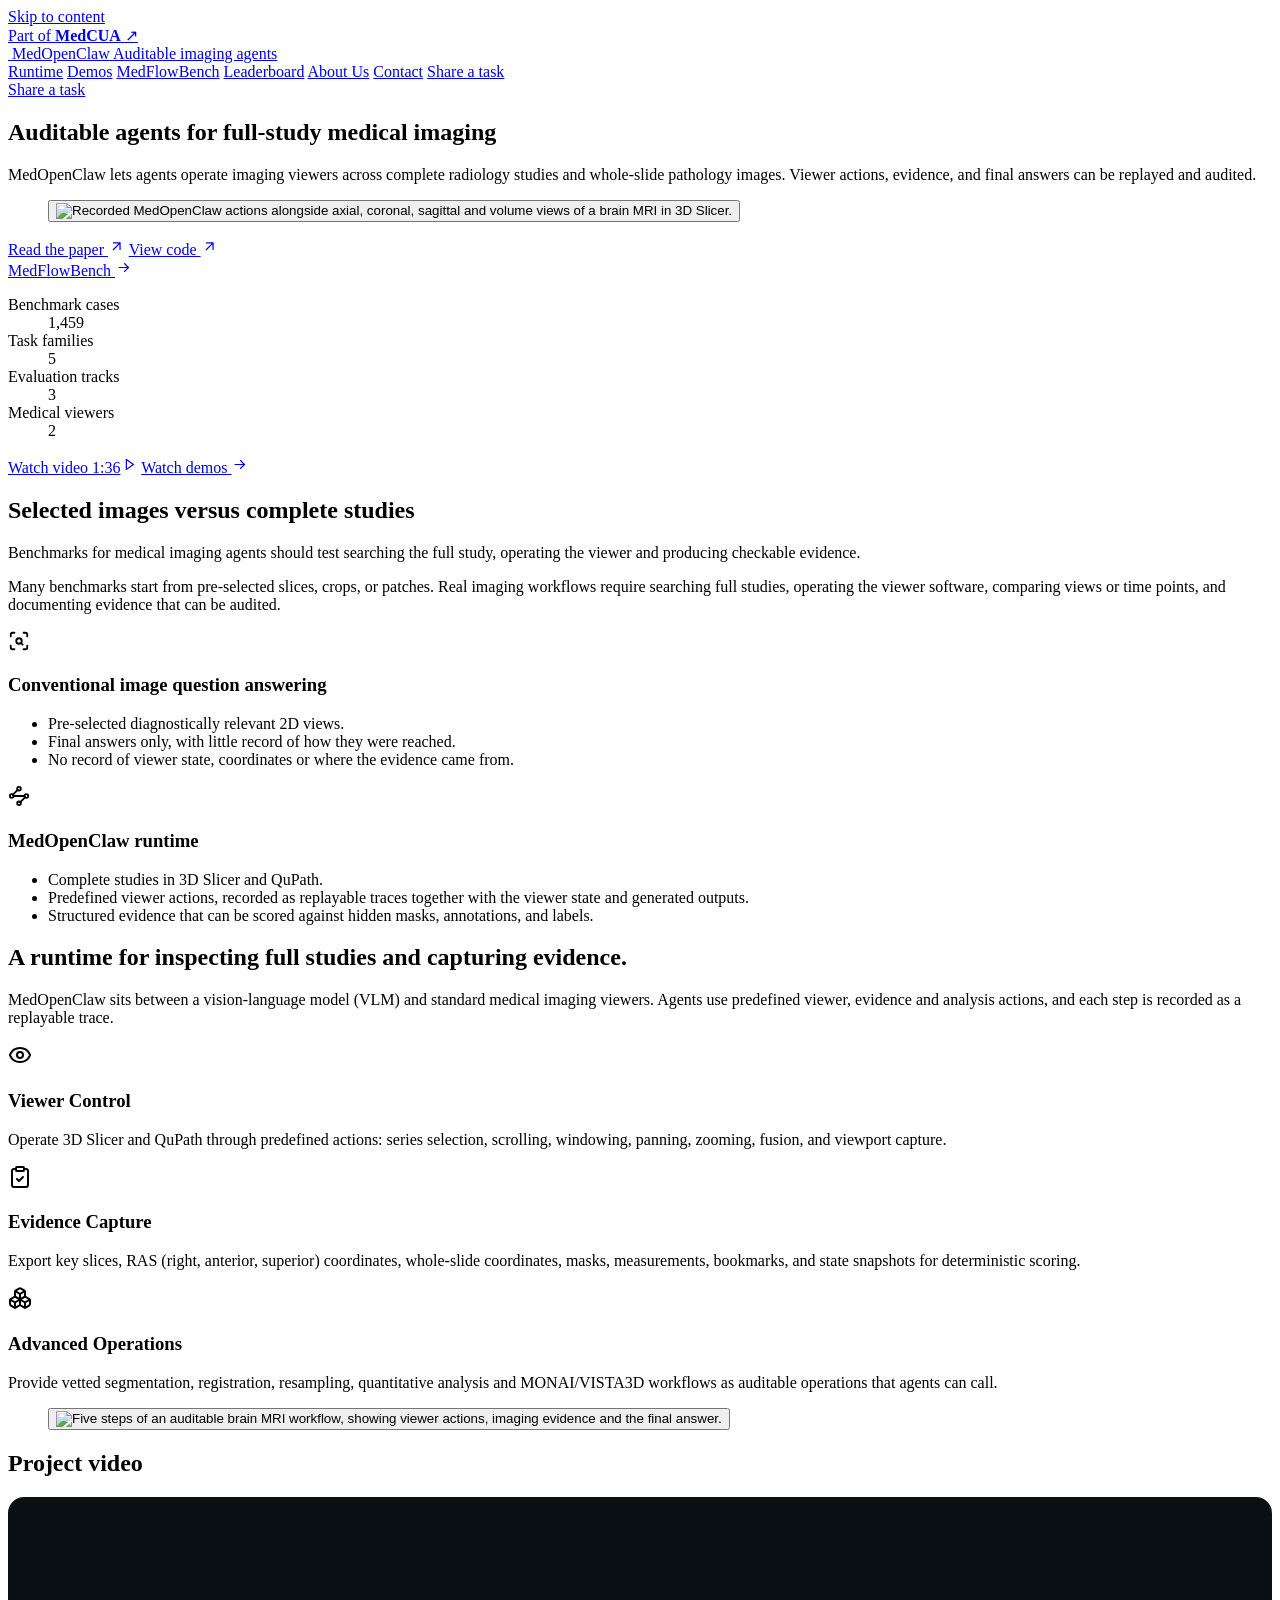
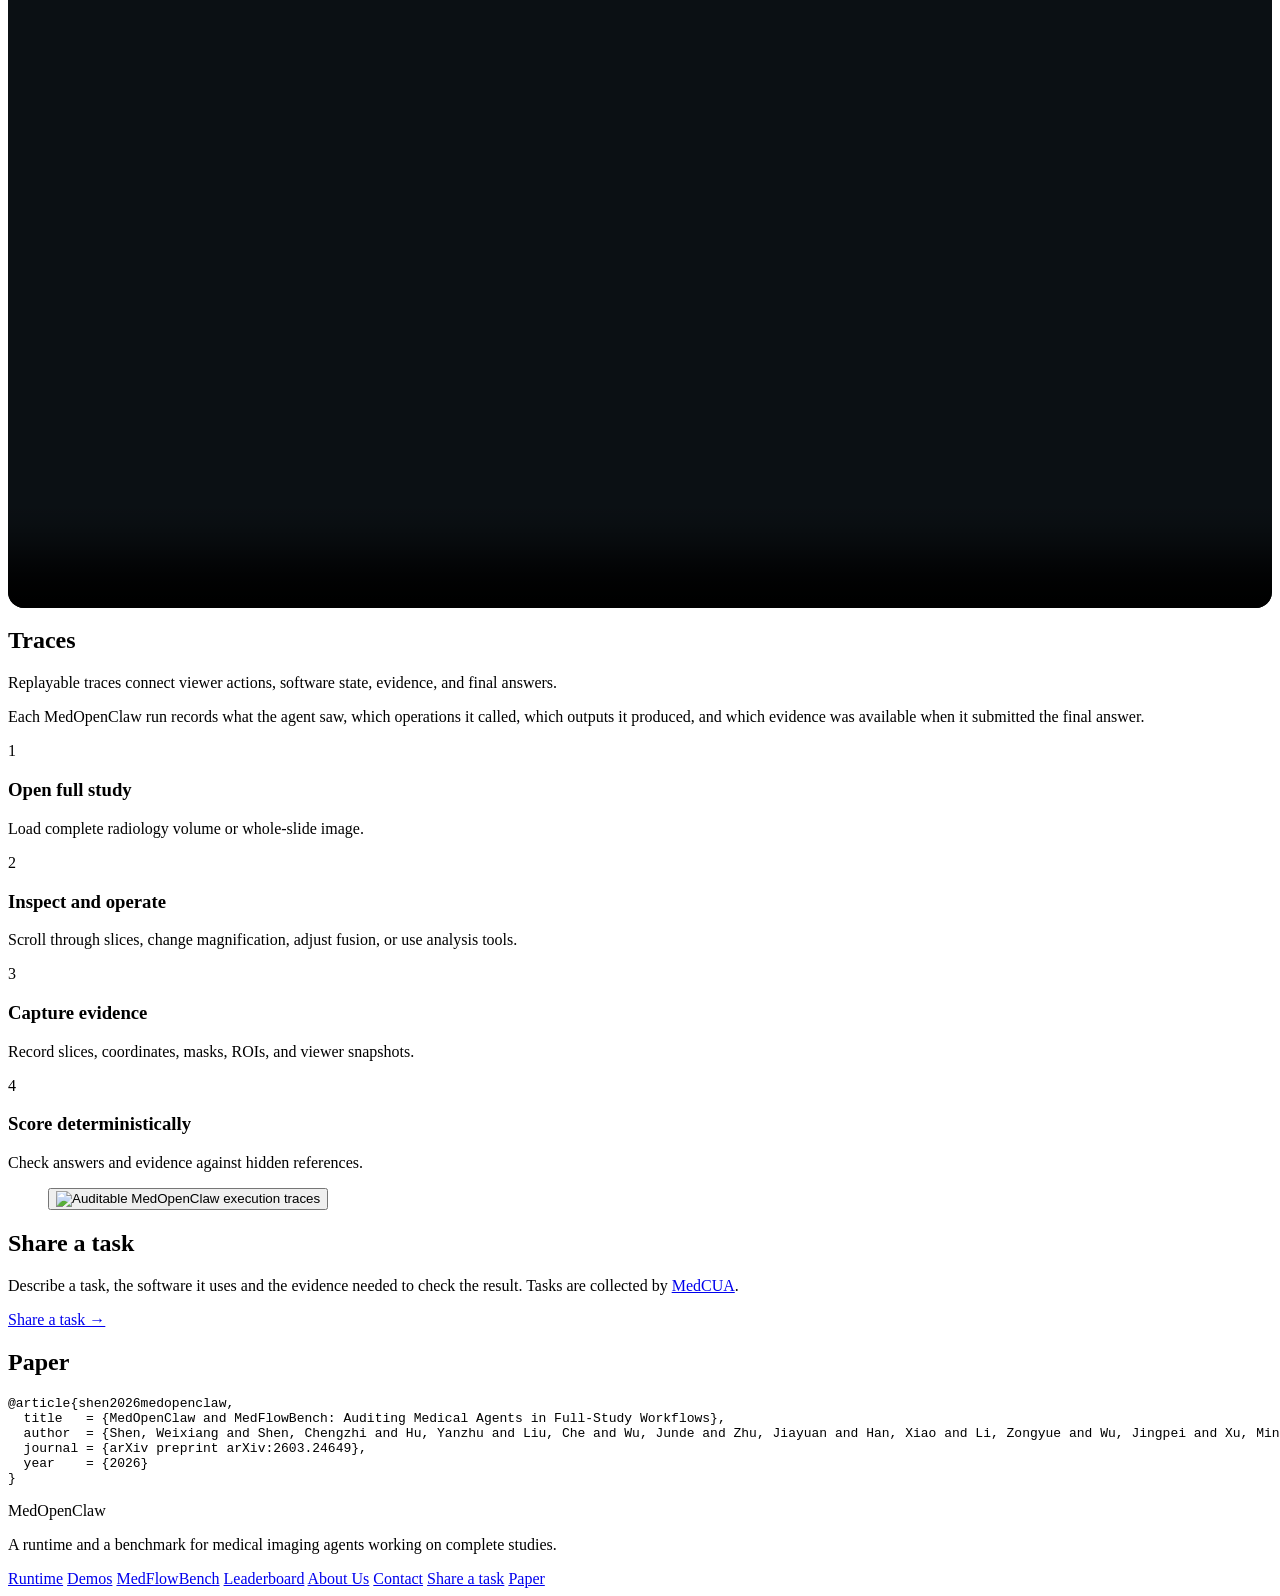
==== commit 5f689eb1: "Refine research resources, figures, and mobile navigation" ====
--- a/index.html
+++ b/index.html
@@ -1,4 +1,4 @@
-<!DOCTYPE html><html lang="en" data-type="software"> <head><meta charset="UTF-8"><meta name="viewport" content="width=device-width, initial-scale=1.0"><meta name="description" content="MedOpenClaw is an auditable runtime for medical imaging agents operating full studies in 3D Slicer and QuPath."><link rel="canonical" href="https://jakobshen.github.io/MedOpenClaw/"><meta property="og:title" content="MedOpenClaw | Auditable medical imaging agents"><meta property="og:description" content="MedOpenClaw is an auditable runtime for medical imaging agents operating full studies in 3D Slicer and QuPath."><meta property="og:type" content="website"><meta property="og:image" content="/MedOpenClaw/assets/paper/main_figure.jpg"><meta name="twitter:card" content="summary_large_image"><meta name="twitter:title" content="MedOpenClaw | Auditable medical imaging agents"><meta name="twitter:description" content="MedOpenClaw is an auditable runtime for medical imaging agents operating full studies in 3D Slicer and QuPath."><meta name="twitter:image" content="/MedOpenClaw/assets/paper/main_figure.jpg"><title>MedOpenClaw | Auditable medical imaging agents</title><link rel="stylesheet" href="/MedOpenClaw/_astro/BaseLayout.DCfjidWG.css"><link rel="icon" href="/MedOpenClaw/assets/logo-lobster.png" type="image/png"><link rel="stylesheet" href="/MedOpenClaw/assets/medcua-theme.css?v=4"><meta name="theme-color" content="#003359"><meta name="page-type" content="software"><meta name="site-kind" content="software"><link rel="stylesheet" href="/MedOpenClaw/assets/editorial.css?v=3"></head> <body class="editorial-page editorial-page-home"><a class="editorial-skip" href="#main-content">Skip to content</a> <div class="medcua-parent"><div class="shell"><a class="focus-ring" href="/MedCUA/">Part of <strong>MedCUA</strong> <span aria-hidden="true">↗</span></a></div></div> <header class="glass-nav sticky top-0 z-50"> <div class="shell flex min-h-16 items-center justify-between gap-4"> <a class="focus-ring flex items-center gap-3 rounded-full" href="/MedOpenClaw/" aria-label="MedOpenClaw home"> <span class="grid h-10 w-10 place-items-center rounded-full border border-line bg-white p-1 shadow-soft"> <img class="h-full w-full object-contain" src="/MedOpenClaw/assets/logo-lobster.png" alt=""> </span> <span class="leading-tight"> <span class="block text-sm font-black text-ink">MedOpenClaw</span> <span class="hidden text-xs font-semibold text-ink-soft sm:block">Auditable imaging agents</span> </span> </a> <nav class="hidden items-center gap-1 md:flex" aria-label="Primary navigation"> <a class="focus-ring rounded-full px-3 py-2 text-sm font-bold transition hover:bg-teal-soft hover:text-teal-deep bg-teal-soft text-teal-deep" aria-current="page" href="/MedOpenClaw/">Runtime</a> <a class="focus-ring rounded-full px-3 py-2 text-sm font-bold transition hover:bg-teal-soft hover:text-teal-deep text-ink-soft" href="/MedOpenClaw/demos/">Demos</a> <a class="focus-ring rounded-full px-3 py-2 text-sm font-bold transition hover:bg-teal-soft hover:text-teal-deep text-ink-soft" href="/MedOpenClaw/medflowbench/">MedFlowBench</a> <a class="focus-ring rounded-full px-3 py-2 text-sm font-bold transition hover:bg-teal-soft hover:text-teal-deep text-ink-soft" href="/MedOpenClaw/leaderboard/">Leaderboard</a> <a class="focus-ring rounded-full px-3 py-2 text-sm font-bold transition hover:bg-teal-soft hover:text-teal-deep text-ink-soft" href="/MedOpenClaw/about/">About Us</a> <a class="focus-ring rounded-full px-3 py-2 text-sm font-bold transition hover:bg-teal-soft hover:text-teal-deep text-ink-soft" href="/MedOpenClaw/contact/">Contact</a>  <a class="focus-ring rounded-full px-3 py-2 text-sm font-bold transition hover:bg-teal-soft hover:text-teal-deep text-ink-soft" href="/MedCUA/contribute/">Share a task</a> </nav> <div class="flex items-center gap-2">   <a class="focus-ring inline-flex items-center gap-2 rounded-full border border-line bg-white px-3 py-2 text-sm font-bold text-ink-soft transition hover:border-blue-deep hover:text-blue-deep md:hidden medcua-mobile-link" href="/MedCUA/contribute/">Share a task</a> </div> </div> </header> <main id="main-content">  <section class="shell project-hero publication-cover" aria-labelledby="runtime-heading" data-enter>
+<!DOCTYPE html><html lang="en" data-type="software"> <head><meta charset="UTF-8"><meta name="viewport" content="width=device-width, initial-scale=1.0"><meta name="description" content="MedOpenClaw is an auditable runtime for medical imaging agents operating full studies in 3D Slicer and QuPath."><link rel="canonical" href="https://jakobshen.github.io/MedOpenClaw/"><meta property="og:title" content="MedOpenClaw | Auditable medical imaging agents"><meta property="og:description" content="MedOpenClaw is an auditable runtime for medical imaging agents operating full studies in 3D Slicer and QuPath."><meta property="og:type" content="website"><meta property="og:image" content="/MedOpenClaw/assets/paper/main_figure.jpg"><meta name="twitter:card" content="summary_large_image"><meta name="twitter:title" content="MedOpenClaw | Auditable medical imaging agents"><meta name="twitter:description" content="MedOpenClaw is an auditable runtime for medical imaging agents operating full studies in 3D Slicer and QuPath."><meta name="twitter:image" content="/MedOpenClaw/assets/paper/main_figure.jpg"><title>MedOpenClaw | Auditable medical imaging agents</title><link rel="stylesheet" href="/MedOpenClaw/_astro/BaseLayout.DCfjidWG.css"><link rel="icon" href="/MedOpenClaw/assets/logo-lobster.png" type="image/png"><link rel="stylesheet" href="/MedOpenClaw/assets/medcua-theme.css?v=4"><meta name="theme-color" content="#003359"><meta name="page-type" content="software"><meta name="site-kind" content="software"><link rel="stylesheet" href="/MedOpenClaw/assets/editorial.css?v=4"></head> <body class="editorial-page editorial-page-home"><a class="editorial-skip" href="#main-content">Skip to content</a> <div class="medcua-parent"><div class="shell"><a class="focus-ring" href="/MedCUA/">Part of <strong>MedCUA</strong> <span aria-hidden="true">↗</span></a></div></div> <header class="glass-nav sticky top-0 z-50"> <div class="shell flex min-h-16 items-center justify-between gap-4"> <a class="focus-ring flex items-center gap-3 rounded-full" href="/MedOpenClaw/" aria-label="MedOpenClaw home"> <span class="grid h-10 w-10 place-items-center rounded-full border border-line bg-white p-1 shadow-soft"> <img class="h-full w-full object-contain" src="/MedOpenClaw/assets/logo-lobster.png" alt=""> </span> <span class="leading-tight"> <span class="block text-sm font-black text-ink">MedOpenClaw</span> <span class="hidden text-xs font-semibold text-ink-soft sm:block">Auditable imaging agents</span> </span> </a> <nav class="hidden items-center gap-1 md:flex" aria-label="Primary navigation"> <a class="focus-ring rounded-full px-3 py-2 text-sm font-bold transition hover:bg-teal-soft hover:text-teal-deep bg-teal-soft text-teal-deep" aria-current="page" href="/MedOpenClaw/">Runtime</a> <a class="focus-ring rounded-full px-3 py-2 text-sm font-bold transition hover:bg-teal-soft hover:text-teal-deep text-ink-soft" href="/MedOpenClaw/demos/">Demos</a> <a class="focus-ring rounded-full px-3 py-2 text-sm font-bold transition hover:bg-teal-soft hover:text-teal-deep text-ink-soft" href="/MedOpenClaw/medflowbench/">MedFlowBench</a> <a class="focus-ring rounded-full px-3 py-2 text-sm font-bold transition hover:bg-teal-soft hover:text-teal-deep text-ink-soft" href="/MedOpenClaw/leaderboard/">Leaderboard</a> <a class="focus-ring rounded-full px-3 py-2 text-sm font-bold transition hover:bg-teal-soft hover:text-teal-deep text-ink-soft" href="/MedOpenClaw/about/">About Us</a> <a class="focus-ring rounded-full px-3 py-2 text-sm font-bold transition hover:bg-teal-soft hover:text-teal-deep text-ink-soft" href="/MedOpenClaw/contact/">Contact</a>  <a class="focus-ring rounded-full px-3 py-2 text-sm font-bold transition hover:bg-teal-soft hover:text-teal-deep text-ink-soft" href="/MedCUA/contribute/">Share a task</a> </nav> <div class="flex items-center gap-2">   <a class="focus-ring inline-flex items-center gap-2 rounded-full border border-line bg-white px-3 py-2 text-sm font-bold text-ink-soft transition hover:border-blue-deep hover:text-blue-deep md:hidden medcua-mobile-link" href="/MedCUA/contribute/">Share a task</a> </div> </div> </header> <main id="main-content">  <section class="shell project-hero publication-cover" aria-labelledby="runtime-heading" data-enter>
   <div class="publication-intro">
     <h1 id="runtime-heading">Auditable agents for <span class="no-break">full-study</span> medical imaging</h1>
     <p class="project-lede">MedOpenClaw lets agents operate imaging viewers across complete radiology studies and whole-slide pathology images. Viewer actions, evidence, and final answers can be replayed and audited.</p>
@@ -44,7 +44,11 @@
       <a href="/MedOpenClaw/assets/videos/MedOpenClaw_promo_v5_web.mp4">Watch the MP4 video</a>
     </video>
   </div>
-</section><section id="traces" class="section-pad bg-surface"> <div class="shell"> <div class="grid gap-10 lg:grid-cols-[0.82fr_1.18fr] lg:items-center"> <div> <div class="max-w-3xl"> <h2 class="mt-5 text-3xl font-black leading-tight text-ink md:text-5xl">Traces</h2><p class="editorial-section-lede">Replayable traces connect viewer actions, software state, evidence, and final answers.</p> <p class="mt-4 text-lg leading-8 text-ink-soft">Each MedOpenClaw run records what the agent saw, which operations it called, which outputs it produced, and which evidence was available when it submitted the final answer.</p> </div> <div class="mt-8 grid gap-4"> <div class="flex gap-4 rounded-lg border border-line bg-white p-4"> <span class="grid h-9 w-9 shrink-0 place-items-center rounded-full bg-teal-deep text-sm font-black text-white">1</span> <div> <h3 class="font-black text-ink">Open full study</h3> <p class="mt-1 text-sm leading-6 text-ink-soft">Load complete radiology volume or whole-slide image.</p> </div> </div><div class="flex gap-4 rounded-lg border border-line bg-white p-4"> <span class="grid h-9 w-9 shrink-0 place-items-center rounded-full bg-teal-deep text-sm font-black text-white">2</span> <div> <h3 class="font-black text-ink">Inspect and operate</h3> <p class="mt-1 text-sm leading-6 text-ink-soft">Scroll through slices, change magnification, adjust fusion, or use analysis tools.</p> </div> </div><div class="flex gap-4 rounded-lg border border-line bg-white p-4"> <span class="grid h-9 w-9 shrink-0 place-items-center rounded-full bg-teal-deep text-sm font-black text-white">3</span> <div> <h3 class="font-black text-ink">Capture evidence</h3> <p class="mt-1 text-sm leading-6 text-ink-soft">Record slices, coordinates, masks, ROIs, and viewer snapshots.</p> </div> </div><div class="flex gap-4 rounded-lg border border-line bg-white p-4"> <span class="grid h-9 w-9 shrink-0 place-items-center rounded-full bg-teal-deep text-sm font-black text-white">4</span> <div> <h3 class="font-black text-ink">Score deterministically</h3> <p class="mt-1 text-sm leading-6 text-ink-soft">Check answers and evidence against hidden references.</p> </div> </div> </div> </div> <figure class="wide-figure"> <img class="max-h-[720px] w-full object-contain" src="/MedOpenClaw/assets/paper/rad_open_claw_demo_figure_merged_editable_final.png" alt="Auditable MedOpenClaw execution traces" loading="lazy"> </figure> </div> </div> </section> <section class="border-t border-line bg-teal-soft py-10" aria-labelledby="contribute-title"><div class="shell flex flex-col gap-5 md:flex-row md:items-center md:justify-between"><div><h2 id="contribute-title" class="text-2xl font-black text-ink">Share a task</h2><p class="mt-3 text-base leading-7 text-ink-soft">Describe a task, the software it uses and the evidence needed to check the result. Tasks are collected by <a class="focus-ring font-bold text-teal-deep hover:underline" href="/MedCUA/">MedCUA</a>.</p></div><a class="focus-ring inline-flex items-center justify-center rounded-full bg-ink px-5 py-3 text-sm font-black text-white transition hover:bg-teal-deep" href="/MedCUA/contribute/">Share a task →</a></div></section> <section id="citation" class="section-pad-tight bg-white"> <div class="shell grid gap-8 lg:grid-cols-[0.72fr_1.28fr]"> <div> <h2 class="mt-5 text-3xl font-black leading-tight text-ink">Paper</h2>  </div> <pre class="overflow-x-auto rounded-lg border border-line bg-surface p-5 text-sm leading-6 text-ink-soft"><code>@article{shen2026medopenclaw,
+</section><section id="traces" class="section-pad bg-surface"> <div class="shell"> <div class="grid gap-10 lg:grid-cols-[0.82fr_1.18fr] lg:items-center"> <div> <div class="max-w-3xl"> <h2 class="mt-5 text-3xl font-black leading-tight text-ink md:text-5xl">Traces</h2><p class="editorial-section-lede">Replayable traces connect viewer actions, software state, evidence, and final answers.</p> <p class="mt-4 text-lg leading-8 text-ink-soft">Each MedOpenClaw run records what the agent saw, which operations it called, which outputs it produced, and which evidence was available when it submitted the final answer.</p> </div> <div class="mt-8 grid gap-4"> <div class="flex gap-4 rounded-lg border border-line bg-white p-4"> <span class="grid h-9 w-9 shrink-0 place-items-center rounded-full bg-teal-deep text-sm font-black text-white">1</span> <div> <h3 class="font-black text-ink">Open full study</h3> <p class="mt-1 text-sm leading-6 text-ink-soft">Load complete radiology volume or whole-slide image.</p> </div> </div><div class="flex gap-4 rounded-lg border border-line bg-white p-4"> <span class="grid h-9 w-9 shrink-0 place-items-center rounded-full bg-teal-deep text-sm font-black text-white">2</span> <div> <h3 class="font-black text-ink">Inspect and operate</h3> <p class="mt-1 text-sm leading-6 text-ink-soft">Scroll through slices, change magnification, adjust fusion, or use analysis tools.</p> </div> </div><div class="flex gap-4 rounded-lg border border-line bg-white p-4"> <span class="grid h-9 w-9 shrink-0 place-items-center rounded-full bg-teal-deep text-sm font-black text-white">3</span> <div> <h3 class="font-black text-ink">Capture evidence</h3> <p class="mt-1 text-sm leading-6 text-ink-soft">Record slices, coordinates, masks, ROIs, and viewer snapshots.</p> </div> </div><div class="flex gap-4 rounded-lg border border-line bg-white p-4"> <span class="grid h-9 w-9 shrink-0 place-items-center rounded-full bg-teal-deep text-sm font-black text-white">4</span> <div> <h3 class="font-black text-ink">Score deterministically</h3> <p class="mt-1 text-sm leading-6 text-ink-soft">Check answers and evidence against hidden references.</p> </div> </div> </div> </div> <figure class="wide-figure publication-figure">
+  <button class="image-zoom-trigger focus-ring" type="button" aria-label="Enlarge the MedOpenClaw execution traces" data-lightbox-src="/MedOpenClaw/assets/paper/rad_open_claw_demo_figure_merged_editable_final.png" data-lightbox-alt="Auditable MedOpenClaw execution traces">
+    <img class="w-full object-contain" src="/MedOpenClaw/assets/paper/rad_open_claw_demo_figure_merged_editable_final.png" width="3888" height="4259" alt="Auditable MedOpenClaw execution traces" loading="lazy">
+  </button>
+</figure> </div> </div> </section> <section class="border-t border-line bg-teal-soft py-10" aria-labelledby="contribute-title"><div class="shell flex flex-col gap-5 md:flex-row md:items-center md:justify-between"><div><h2 id="contribute-title" class="text-2xl font-black text-ink">Share a task</h2><p class="mt-3 text-base leading-7 text-ink-soft">Describe a task, the software it uses and the evidence needed to check the result. Tasks are collected by <a class="focus-ring font-bold text-teal-deep hover:underline" href="/MedCUA/">MedCUA</a>.</p></div><a class="focus-ring inline-flex items-center justify-center rounded-full bg-ink px-5 py-3 text-sm font-black text-white transition hover:bg-teal-deep" href="/MedCUA/contribute/">Share a task →</a></div></section> <section id="citation" class="section-pad-tight bg-white"> <div class="shell grid gap-8 lg:grid-cols-[0.72fr_1.28fr]"> <div> <h2 class="mt-5 text-3xl font-black leading-tight text-ink">Paper</h2>  </div> <pre class="overflow-x-auto rounded-lg border border-line bg-surface p-5 text-sm leading-6 text-ink-soft"><code>@article{shen2026medopenclaw,
   title   = {MedOpenClaw and MedFlowBench: Auditing Medical Agents in Full-Study Workflows},
   author  = {Shen, Weixiang and Shen, Chengzhi and Hu, Yanzhu and Liu, Che and Wu, Junde and Zhu, Jiayuan and Han, Xiao and Li, Zongyue and Wu, Jingpei and Xu, Min and Xu, Daguang and Jin, Yueming and Wiestler, Benedikt and Rueckert, Daniel and Pan, Jiazhen},
   journal = {arXiv preprint arXiv:2603.24649},
